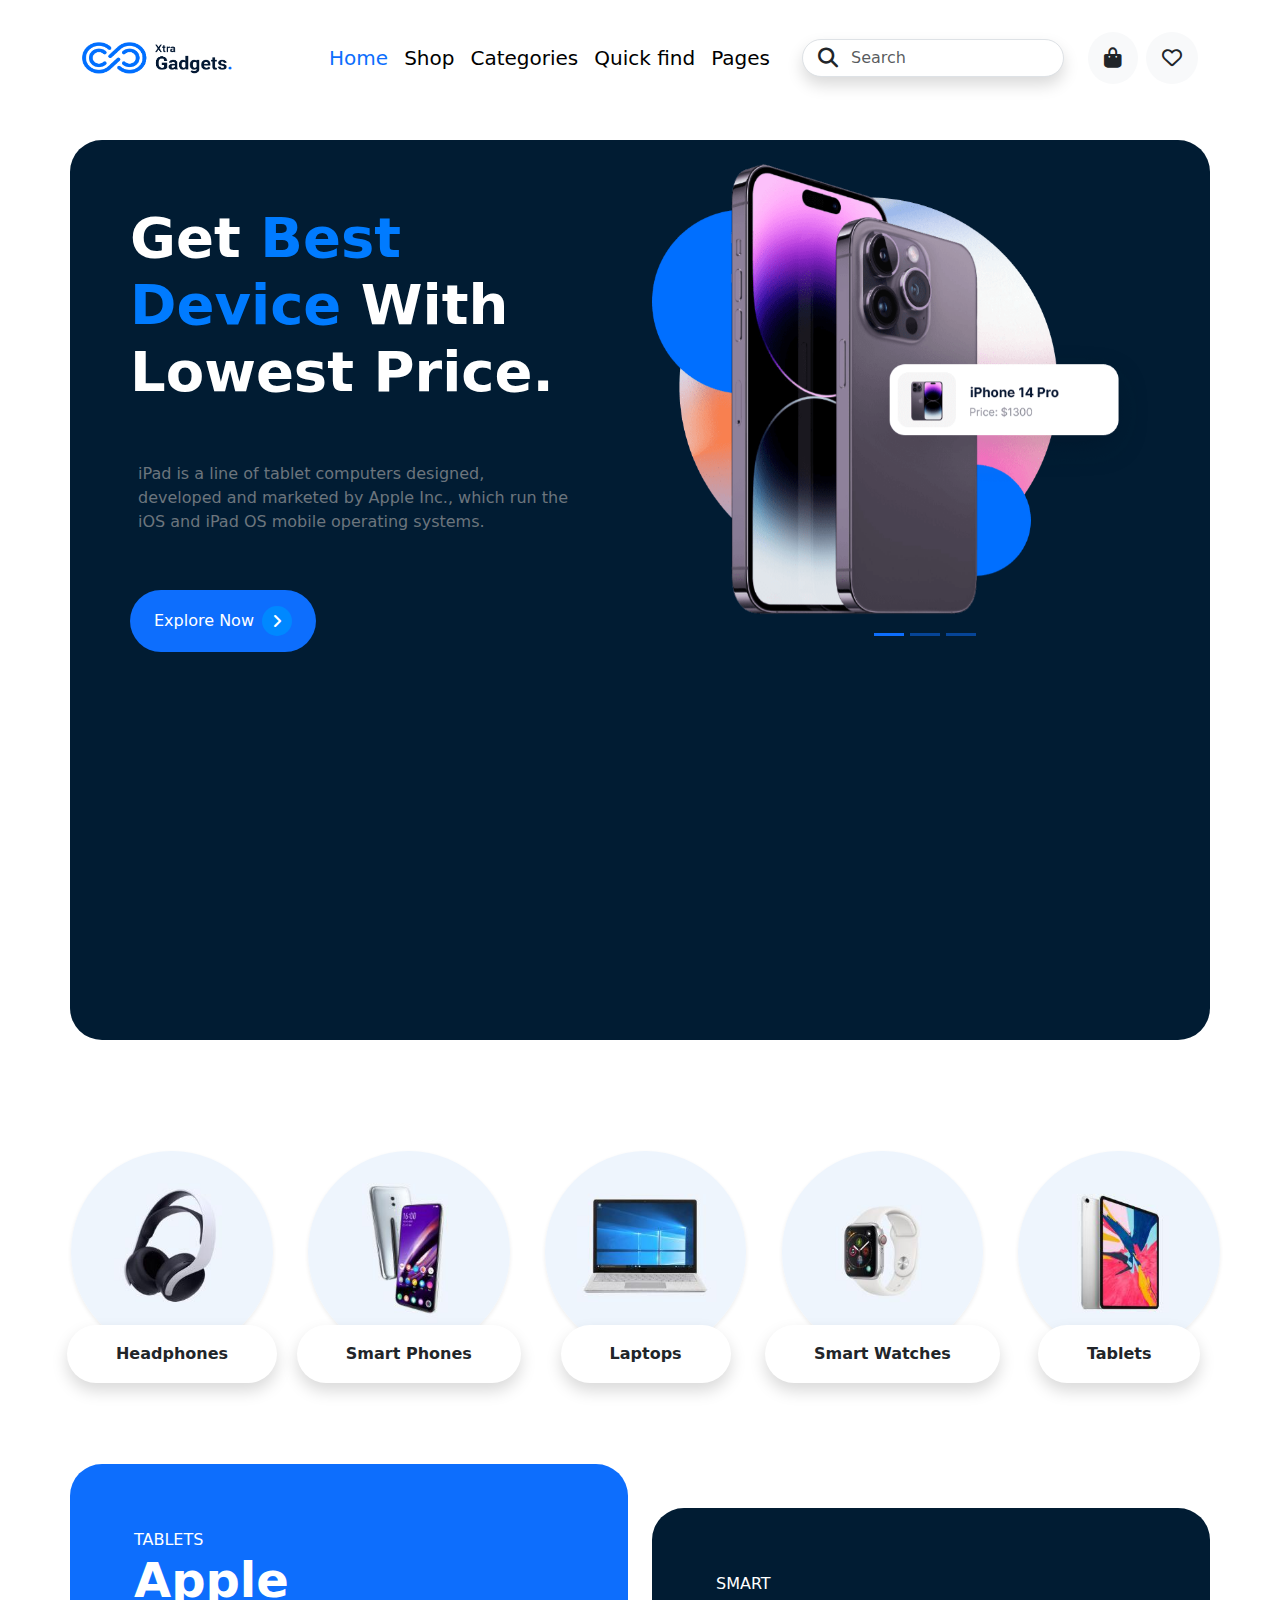
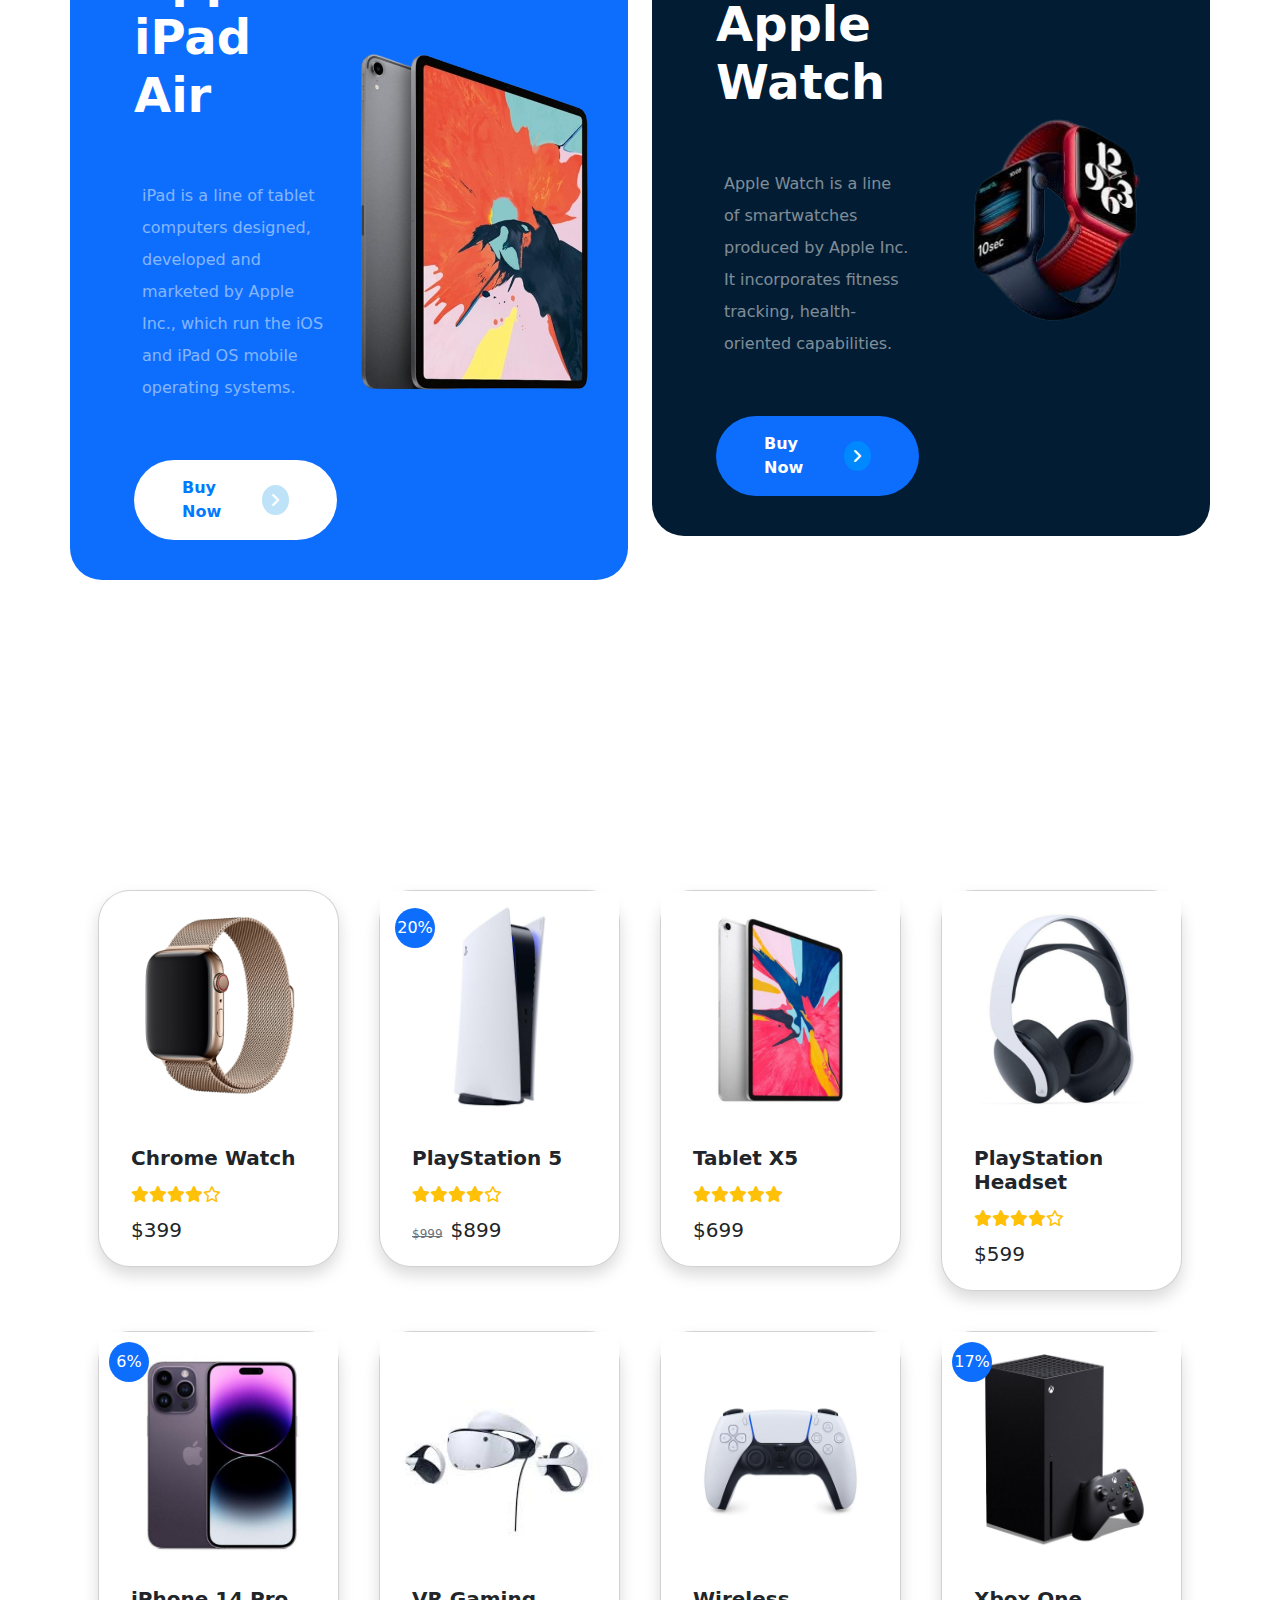
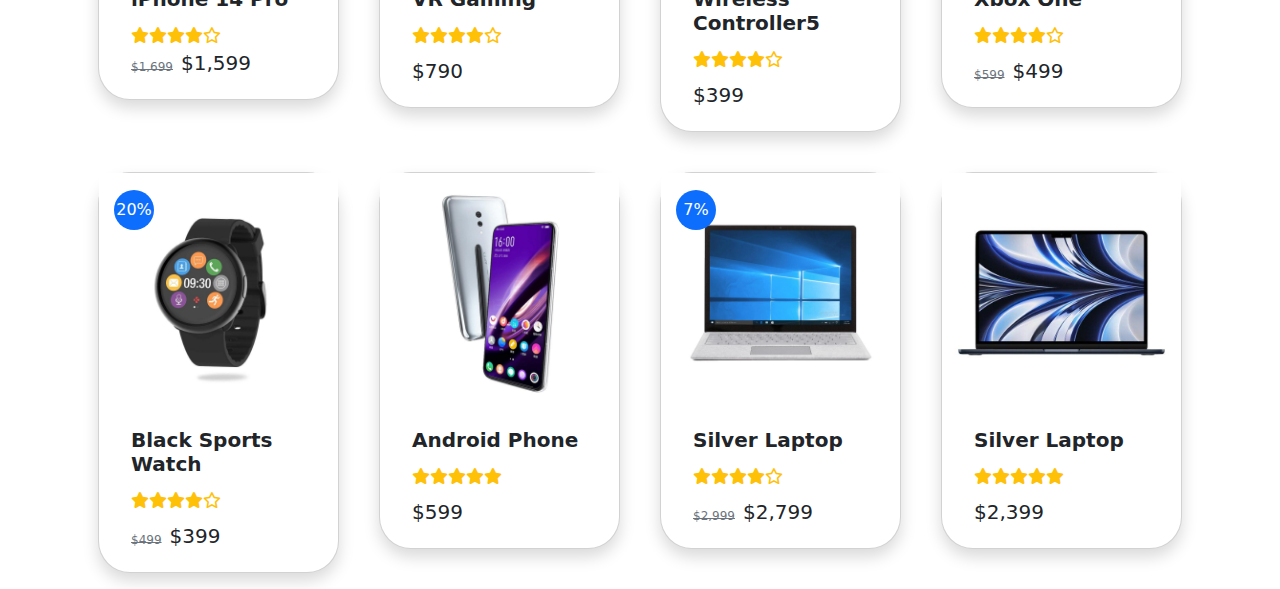
==== index.html @ 004f37dc "Shop" ====
<!doctype html>
<html lang="en">

<head>
  <meta charset="utf-8">
  <meta name="viewport" content="width=device-width, initial-scale=1">
  <title>Bootstrap demo</title>
  <link href="https://cdn.jsdelivr.net/npm/bootstrap@5.3.3/dist/css/bootstrap.min.css" rel="stylesheet"
    integrity="sha384-QWTKZyjpPEjISv5WaRU9OFeRpok6YctnYmDr5pNlyT2bRjXh0JMhjY6hW+ALEwIH" crossorigin="anonymous">
  <link rel="stylesheet" href="https://cdnjs.cloudflare.com/ajax/libs/font-awesome/6.7.2/css/all.min.css"
    integrity="sha512-Evv84Mr4kqVGRNSgIGL/F/aIDqQb7xQ2vcrdIwxfjThSH8CSR7PBEakCr51Ck+w+/U6swU2Im1vVX0SVk9ABhg=="
    crossorigin="anonymous" referrerpolicy="no-referrer" />
  <link rel="stylesheet" href="./assets/CSS/main.css">
</head>

<body>
  <!--Start NAVBAR-->

  <head>
    <nav class="navbar navbar-expand-lg  bg-white  mt-4 fs-5">
      <div class="container">
        <a class="navbar-brand" href="#">
          <img src="./assets/images/logo.png" alt="Bootstrap" width="150" height="32">
        </a>
        <button class="navbar-toggler" type="button" data-bs-toggle="collapse" data-bs-target="#navbarSupportedContent"
          aria-controls="navbarSupportedContent" aria-expanded="false" aria-label="Toggle navigation">
          <span class="navbar-toggler-icon"></span>
        </button>
        <div class="collapse navbar-collapse" id="navbarSupportedContent">
          <ul class="navbar-nav ms-auto mb-2 mb-lg-0 d-flex align-items-center">
            <li class="nav-item">
              <a class="nav-link text-primary active" aria-current="page" href="#">Home</a>
            </li>
            <li class="nav-item">
              <a class="nav-link text-body-emphasis" href="#">Shop</a>
            </li>
            <li class="nav-item">
              <a class="nav-link text-body-emphasis" href="#">Categories</a>
            </li>
            <li class="nav-item">
              <a class="nav-link text-body-emphasis" href="#">Quick find</a>
            </li>
            <li class="nav-item">
              <a class="nav-link text-body-emphasis" href="#">Pages</a>
            </li>

            <form class="ms-4 me-4" role="search">
              <div class="position-relative ">
                <i class="fa-solid fa-magnifying-glass ms-3 position-absolute top-50  translate-middle-y "></i>
                <input class="form-control rounded-pill ps-5 shadow" type="search" placeholder="Search"
                  aria-label="Search">
              </div>
            </form>

            <li class=" bg-body-tertiary rounded-circle me-2 d-flex align-items-center">
              <i class="fa-solid fa-bag-shopping p-3"></i>
            </li>

            <li class=" bg-body-tertiary rounded-circle d-flex align-items-center">
              <i class="fa-regular fa-heart p-3"></i>
            </li>
          </ul>
        </div>
      </div>
    </nav>
  </head>
  <!--End NAVBAR-->
  <!--SECTION-1-->
  <section>
    <div class="sec1 container rounded-5 mt-5 ">
      <div class="row justify-content-center">
        <div class="col-lg-5 col-md-12 col-sm-12  mt-3 ms-5 text-white">
          <h1 class="fw-bold mt-3 mb-3 display-4 mb-5 mt-5">Get <span>Best Device</span> With Lowest Price.</h1>
          <p class="text-secondary mb-5 text-wrap p-2 rounded ">iPad is a line of tablet computers designed, developed
            and marketed by Apple Inc., which run the iOS and iPad OS mobile operating systems. </p>
          <div>
            <div class="btn-Explore col-lg-6 col-md-12 d-flex align-items-center mb-5">
              <a href="#" class="text-white rounded-pill bg-primary px-4 py-3 d-flex align-items-center">Explore
                Now<span class="rounded-circle d-flex align-items-center justify-content-center ms-2"><i
                    class="fa-solid fa-angle-right text-white "></i></span></a>
            </div>

          </div>
        </div>

        <div class="col-lg-6 col-md-12 col-sm-12 mt-4 ms-auto">
          <div id="carouselExampleIndicators" class="carousel slide" data-bs-ride="carousel">
            <div class="carousel-indicators ">
              <button type="button" data-bs-target="#carouselExampleIndicators" data-bs-slide-to="0"
                class="active bg-primary" aria-current="true" aria-label="Slide 1"></button>
              <button type="button" data-bs-target="#carouselExampleIndicators" data-bs-slide-to="1" class="bg-primary"
                aria-label="Slide 2"></button>
              <button type="button" data-bs-target="#carouselExampleIndicators" data-bs-slide-to="2" class=" bg-primary"
                aria-label="Slide 3"></button>
            </div>
            <div class="carousel-inner">
              <div class="carousel-item active">
                <img src="./assets/images/slide1-1.png" class="d-block mb-5" alt="...">
              </div>
              <div class="carousel-item">
                <img src="./assets/images/slide2-1.png" class="d-block  mb-5" alt="...">
              </div>
              <div class="carousel-item">
                <img src="./assets/images/slide3-1.png" class="d-block  mb-5" alt="...">
              </div>
            </div>

          </div>
        </div>
      </div>
    </div>
  </section>
  <!--SECTION-1-->

  <!--SECTION_2-->
  <section>
    <div class="sec2 container-fluid text-center mb-5">
      <div class="row row-cols-2 row-cols-lg-5 g-2 g-lg-3">
        <div class="col">
          <div class="p-3">
            <div class="position-relative" style="width: 18rem;">
              <img src="./assets/images/Headphones.jpg" class="shadow-sm card-img-top rounded-circle " alt="Headphones">
              <div
                class="w-100 text-center d-flex align-items-center position-absolute start-50 translate-middle-x d-flex align-items-center justify-content-center"
                style="bottom: -30px;">
                <a href="#"
                  class="btn bg-white fw-bolder rounded-pill shadow px-5 py-3 d-flex align-items-center justify-content-center">Headphones</a>
              </div>
            </div>
          </div>
        </div>
        <div class="col">
          <div class="p-3">
            <div class="position-relative" style="width: 18rem;">
              <img src="./assets/images/smartPhone.jpg" class="shadow-sm card-img-top rounded-circle "
                alt="Smart Phones">
              <div
                class="w-100 text-center d-flex align-items-center position-absolute start-50 translate-middle-x d-flex align-items-center justify-content-center"
                style="bottom: -30px;">
                <a href="#"
                  class="btn bg-white fw-bolder rounded-pill shadow px-5 py-3 d-flex align-items-center justify-content-center">Smart
                  Phones</a>
              </div>
            </div>
          </div>
        </div>
        <div class="col">
          <div class="p-3">
            <div class="position-relative" style="width: 18rem;">
              <img src="./assets/images/Laptops.jpg" class="shadow-sm card-img-top rounded-circle " alt="Laptops">
              <div
                class="w-100 text-center d-flex align-items-center position-absolute start-50 translate-middle-x align-items-center justify-content-center"
                style="bottom: -30px;">
                <a href="#"
                  class="btn bg-white fw-bolder rounded-pill shadow px-5 py-3 d-flex align-items-center justify-content-center">Laptops</a>
              </div>
            </div>
          </div>
        </div>
        <div class="col">
          <div class="p-3">
            <div class="position-relative" style="width: 18rem;">
              <img src="./assets/images/SmartWatches.jpg" class="shadow-sm card-img-top rounded-circle"
                alt="Smart Watches">
              <div
                class="w-100 text-center d-flex align-items-center position-absolute start-50 translate-middle-x align-items-center justify-content-center"
                style="bottom: -30px;">
                <a href="#"
                  class="btn bg-white fw-bolder rounded-pill shadow px-5 py-3 d-flex align-items-center justify-content-center">Smart
                  Watches</a>
              </div>
            </div>
          </div>
        </div>
        <div class="col">
          <div class="p-3">
            <div class="position-relative " style="width: 18rem;">
              <img src="./assets/images/Tablets.jpg" class="shadow-sm card-img-top rounded-circle" alt="Tablets">
              <div
                class="w-100 text-center d-flex align-items-center position-absolute start-50 translate-middle-x align-items-center justify-content-center"
                style="bottom: -30px;">
                <a href="#"
                  class="btn bg-white fw-bolder rounded-pill shadow px-5 py-3 d-flex align-items-center justify-content-center">Tablets</a>
              </div>
            </div>
          </div>
        </div>

      </div>
    </div>
  </section>
  <!--SECTION_2-->

  <!--SECTION_3-->
  <section>
    <div class="sec3 container px-4 mb-5">
      <div class="row align-items-center d-flex flex-column flex-md-row gx-5">

        <div class="col bg-primary rounded-5 me-4">
          <div class="p-3">
            <div class="row align-items-center">
              <div class="col">
                <div class="mt-5 ms-4 text-white">
                  <span>TABLETS</span>
                  <h2 class="fw-bold mb-5 display-5 ">Apple <br>iPad Air</h2>
                  <p class=" mb-5 text-wrap p-2 rounded text-white-50 lh-lg">iPad is a line of tablet computers
                    designed,
                    developed and marketed by Apple Inc., which run the iOS and iPad OS mobile operating systems. </p>
                  <div>
                    <div class="btn-Explore  d-flex align-items-center mb-4">
                      <a href="#"
                        class="fw-bold text-white rounded-pill bg-primary px-5 py-3 d-flex align-items-center">Buy Now
                        <span class="rounded-circle d-flex align-items-center justify-content-center ms-2"><i
                            class="fa-solid fa-angle-right text-white"></i></span></a>
                    </div>

                  </div>
                </div>
              </div>

              <div class="col-md-6 d-flex justify-content-center ">
                <img src="./assets/images/ipad.png" class="img-fluid w-100"
                  style="max-width: 300px; max-height: 700px; object-fit: contain;">
              </div>


            </div>
          </div>
        </div>
        <div class="col rounded-5" style="background-color: #011c33;">
          <div class="p-3">
            <div class="row">
              <div class="col">
                <div class=" mt-5 ms-4 text-white">
                  <span>SMART</span>
                  <h2 class="fw-bold mb-5 display-5 ">Apple <br> Watch</h2>
                  <p class=" mb-5 text-wrap p-2 rounded text-white-50 lh-lg">Apple Watch is a line of smartwatches
                    produced by Apple Inc. It incorporates fitness tracking, health-oriented capabilities. </p>
                  <div>
                    <div class="btn-Smart d-flex align-items-center mb-4">
                      <a href="#"
                        class="fw-bold text-white rounded-pill bg-primary px-5 py-3 d-flex align-items-center">Buy Now
                        <span class="rounded-circle d-flex align-items-center justify-content-center ms-2"><i
                            class="fa-solid fa-angle-right text-white"></i></span></a>
                    </div>

                  </div>
                </div>
              </div>
              <div class="col-md-6 d-flex justify-content-center ">
                <img src="./assets/images/AppleWatch-removebg-preview.png" class="img-fluid w-100"
                  style="max-width: 300px; max-height: 700px; object-fit: contain;">
              </div>


            </div>
          </div>
        </div>
      </div>
    </div>
  </section>
  <!--SECTION_3-->

  <!--SECTION_4-->
  <section>
    <div class="sec4 container">
      <div class="row g-2">
        <div class="col-12 col-sm-6 col-md-4 col-lg-3">
          <div class="p-3 d-flex justify-content-center">
            <div class="card h-100 position-relative rounded-5 shadow" style="width: 18rem;">
              <img src="./assets/images/ChromeWatch.png" class="card-img-top img-fluid" alt="ChromeWatch">
              <div
                class="btnAddCart mb-4 w-100 text-center position-absolute start-50 translate-middle-x d-flex align-items-center justify-content-center"
                style="top: 85px;">
                <a href="#" class="fw-bold text-white rounded-pill bg-primary px-5 py-3 d-flex align-items-center">
                  <span class="rounded-circle d-flex align-items-center justify-content-center me-2">
                    <i class="fa-solid fa-cart-shopping text-white"></i></span>Add to Cart</a>

              </div>
              <div class="card-body ms-3">
                <h5 class="card-title fw-bold mb-3">Chrome Watch</h5>
                <div class="d-flex mb-3 text-warning">
                  <i class="fa-solid fa-star"></i>
                  <i class="fa-solid fa-star"></i>
                  <i class="fa-solid fa-star"></i>
                  <i class="fa-solid fa-star"></i>
                  <i class="fa-regular fa-star"></i>
                </div>
                <h5 class="mt-auto">$399</h5>
              </div>
            </div>
          </div>
        </div>
        <div class="col-12 col-sm-6 col-md-4 col-lg-3">
          <div class="p-3 d-flex justify-content-center">

            <div class="card h-100 position-relative rounded-5 shadow" style="width: 18rem;">
              <span class="rounded-circle d-flex align-items-center justify-content-center bg-primary text-white position-absolute" style="height: 40px; width: 40px; top: 17px; left: 15px;">20% </span>
              <img src="./assets/images/PlayStation.jpg" class="img-fluid card-img-top" alt="PlayStation 5">
              <div
                class="btnAddCart mb-4 w-100 text-center position-absolute start-50 translate-middle-x d-flex align-items-center justify-content-center"
                style="top: 85px;">
                <a href="#" class="fw-bold text-white rounded-pill bg-primary px-5 py-3 d-flex align-items-center">
                  <span class="rounded-circle d-flex align-items-center justify-content-center me-2">
                    <i class="fa-solid fa-cart-shopping text-white"></i></span>Add to Cart</a>

              </div>
              <div class="card-body ms-3">
                <h5 class="card-title fw-bold mb-3">PlayStation 5</h5>
                <div class="d-flex mb-3 text-warning">
                  <i class="fa-solid fa-star"></i>
                  <i class="fa-solid fa-star"></i>
                  <i class="fa-solid fa-star"></i>
                  <i class="fa-solid fa-star"></i>
                  <i class="fa-regular fa-star"></i>
                </div>
                <div class="d-flex">
                  <span class="text-secondary fw-light text-decoration-line-through me-2"><sub>$999</sub></span>
                <h5 class="mt-auto">$899</h5>
              </div>
                
              </div>
            </div>
          </div>
        </div>
        <div class="col-12 col-sm-6 col-md-4 col-lg-3">
          <div class="p-3 d-flex justify-content-center">
            <div class="card position-relative rounded-5 shadow" style="width: 18rem;">
              <img src="./assets/images/TabletX5.jpg" class="card-img-top img-fluid" alt="Tablet X5">
              <div
                class="btnAddCart mb-4 w-100 text-center position-absolute start-50 translate-middle-x d-flex align-items-center justify-content-center"
                style="top: 85px;">
                <a href="#" class="fw-bold text-white rounded-pill bg-primary px-5 py-3 d-flex align-items-center">
                  <span class="rounded-circle d-flex align-items-center justify-content-center me-2">
                    <i class="fa-solid fa-cart-shopping text-white"></i></span>Add to Cart</a>

              </div>
              <div class="card-body ms-3">
                <h5 class="card-title fw-bold mb-3">Tablet X5</h5>
                <div class="d-flex mb-3 text-warning">
                  <i class="fa-solid fa-star"></i>
                  <i class="fa-solid fa-star"></i>
                  <i class="fa-solid fa-star"></i>
                  <i class="fa-solid fa-star"></i>
                  <i class="fa-solid fa-star"></i>
                </div>
                <h5>$699</h5>
              </div>
            </div>
          </div>
        </div>
        <div class="col-12 col-sm-6 col-md-4 col-lg-3">
          <div class="p-3 d-flex justify-content-center">
            <div class="card position-relative rounded-5 shadow" style="width: 18rem;">
              <img src="./assets/images/PlayStation Headse.jpg" class="card-img-top img-fluid" alt="PlayStation Headset">
              <div
                class="btnAddCart mb-4 w-100 text-center position-absolute start-50 translate-middle-x d-flex align-items-center justify-content-center"
                style="top: 85px;">
                <a href="#" class="fw-bold text-white rounded-pill bg-primary px-5 py-3 d-flex align-items-center">
                  <span class="rounded-circle d-flex align-items-center justify-content-center me-2">
                    <i class="fa-solid fa-cart-shopping text-white"></i></span>Add to Cart</a>

              </div>
              <div class="card-body ms-3">
                <h5 class="card-title fw-bold mb-3">PlayStation Headset</h5>
                <div class="d-flex mb-3 text-warning">
                  <i class="fa-solid fa-star"></i>
                  <i class="fa-solid fa-star"></i>
                  <i class="fa-solid fa-star"></i>
                  <i class="fa-solid fa-star"></i>
                  <i class="fa-regular fa-star"></i>
                </div>
                <h5>$599</h5>
              </div>
            </div>
          </div>
        </div>
        <div class="col-12 col-sm-6 col-md-4 col-lg-3">
          <div class="p-3 d-flex justify-content-center">
            <div class="card position-relative rounded-5 shadow" style="width: 18rem;">
              <span class="rounded-circle d-flex align-items-center justify-content-center bg-primary text-white position-absolute" style="height: 40px; width: 40px; top: 10px; left: 10px;">6%</span>
              <img src="./assets/images/iPhone14Pro.jpg" class="card-img-top img-fluid" alt="iPhone 14 Pro">
              <div
                class="btnAddCart mb-4 w-100 text-center position-absolute start-50 translate-middle-x d-flex align-items-center justify-content-center"
                style="top: 85px;">
                <a href="#" class="fw-bold text-white rounded-pill bg-primary px-5 py-3 d-flex align-items-center">
                  <span class="rounded-circle d-flex align-items-center justify-content-center me-2">
                    <i class="fa-solid fa-cart-shopping text-white"></i></span>Add to Cart</a>

              </div>
              <div class="card-body ms-3">
                <h5 class="card-title fw-bold mb-3">iPhone 14 Pro</h5>
                <div class="d-flex mb-2 text-warning">
                  <i class="fa-solid fa-star"></i>
                  <i class="fa-solid fa-star"></i>
                  <i class="fa-solid fa-star"></i>
                  <i class="fa-solid fa-star"></i>
                  <i class="fa-regular fa-star"></i>
                </div>
                <div class="d-flex">
                  <span class="text-secondary fw-light text-decoration-line-through me-2"><sub>$1,699</sub></span>
                <h5>$1,599</h5>
              </div>
              </div>
            </div>
          </div>
        </div>
        <div class="col-12 col-sm-6 col-md-4 col-lg-3">
          <div class="p-3 d-flex justify-content-center">
            <div class="card position-relative rounded-5 shadow" style="width: 18rem;">
              <img src="./assets/images/VRGaming.jpg" class="card-img-top img-fluid" alt="VR Gaming">
              <div
                class="btnAddCart mb-4 w-100 text-center position-absolute start-50 translate-middle-x d-flex align-items-center justify-content-center"
                style="top: 85px;">
                <a href="#" class="fw-bold text-white rounded-pill bg-primary px-5 py-3 d-flex align-items-center">
                  <span class="rounded-circle d-flex align-items-center justify-content-center me-2">
                    <i class="fa-solid fa-cart-shopping text-white"></i></span>Add to Cart</a>

              </div>
              <div class="card-body ms-3">
                <h5 class="card-title fw-bold mb-3">VR Gaming</h5>
                <div class="d-flex mb-3 text-warning">
                  <i class="fa-solid fa-star"></i>
                  <i class="fa-solid fa-star"></i>
                  <i class="fa-solid fa-star"></i>
                  <i class="fa-solid fa-star"></i>
                  <i class="fa-regular fa-star"></i>
                </div>
                <h5>$790</h5>
              </div>
            </div>
          </div>
        </div>
        <div class="col-12 col-sm-6 col-md-4 col-lg-3">
          <div class="p-3 d-flex justify-content-center">
            <div class="card position-relative rounded-5 shadow" style="width: 18rem;">
              <img src="./assets/images/WirelessController.jpg" class="card-img-top img-fluid" alt="ChromeWatch">
              <div
                class="btnAddCart mb-4 w-100 text-center position-absolute start-50 translate-middle-x d-flex align-items-center justify-content-center"
                style="top: 85px;">
                <a href="#" class="fw-bold text-white rounded-pill bg-primary px-5 py-3 d-flex align-items-center">
                  <span class="rounded-circle d-flex align-items-center justify-content-center me-2">
                    <i class="fa-solid fa-cart-shopping text-white"></i></span>Add to Cart</a>

              </div>
              <div class="card-body ms-3">
                <h5 class="card-title fw-bold mb-3">Wireless Controller5</h5>
                <div class="d-flex mb-3 text-warning">
                  <i class="fa-solid fa-star"></i>
                  <i class="fa-solid fa-star"></i>
                  <i class="fa-solid fa-star"></i>
                  <i class="fa-solid fa-star"></i>
                  <i class="fa-regular fa-star"></i>
                </div>
                <h5>$399</h5>
              </div>
            </div>
          </div>
        </div>
        <div class="col-12 col-sm-6 col-md-4 col-lg-3">
          <div class="p-3 d-flex justify-content-center">
            <div class="card position-relative rounded-5 shadow" style="width: 18rem;">
              <span class="rounded-circle d-flex align-items-center justify-content-center bg-primary text-white position-absolute" style="height: 40px; width: 40px; top: 10px; left: 10px;">17%</span>
              <img src="./assets/images/XboxOne.jpg" class="card-img-top img-fluid" alt="Xbox One">
              <div
                class="btnAddCart mb-4 w-100 text-center position-absolute start-50 translate-middle-x d-flex align-items-center justify-content-center"
                style="top: 85px;">
                <a href="#" class="fw-bold text-white rounded-pill bg-primary px-5 py-3 d-flex align-items-center">
                  <span class="rounded-circle d-flex align-items-center justify-content-center me-2">
                    <i class="fa-solid fa-cart-shopping text-white"></i></span>Add to Cart</a>

              </div>
              <div class="card-body ms-3">
                <h5 class="card-title fw-bold mb-3">Xbox One</h5>
                <div class="d-flex mb-3 text-warning">
                  <i class="fa-solid fa-star"></i>
                  <i class="fa-solid fa-star"></i>
                  <i class="fa-solid fa-star"></i>
                  <i class="fa-solid fa-star"></i>
                  <i class="fa-regular fa-star"></i>
                </div>
                <div class="d-flex">
                  <span class="text-secondary fw-light text-decoration-line-through me-2"><sub>$599</sub></span>
                <h5>$499</h5>
              </div>
              </div>
            </div>
          </div>
        </div>
        <div class="col-12 col-sm-6 col-md-4 col-lg-3">
          <div class="p-3 d-flex justify-content-center">
            <div class="card position-relative rounded-5 shadow" style="width: 18rem;">
              <span class="rounded-circle d-flex align-items-center justify-content-center bg-primary text-white position-absolute" style="height: 40px; width: 40px; top: 17px; left: 15px;">20%</span>
              <img src="./assets/images/BlackSportsWatch.jpg" class="card-img-top img-fluid" alt="Black Sports Watch">
              <div
                class="btnAddCart mb-4 w-100 text-center position-absolute start-50 translate-middle-x d-flex align-items-center justify-content-center"
                style="top: 85px;">
                <a href="#" class="fw-bold text-white rounded-pill bg-primary px-5 py-3 d-flex align-items-center">
                  <span class="rounded-circle d-flex align-items-center justify-content-center me-2">
                    <i class="fa-solid fa-cart-shopping text-white"></i></span>Add to Cart</a>

              </div>
              <div class="card-body ms-3">
                <h5 class="card-title fw-bold mb-3">Black Sports Watch</h5>
                <div class="d-flex mb-3 text-warning">
                  <i class="fa-solid fa-star"></i>
                  <i class="fa-solid fa-star"></i>
                  <i class="fa-solid fa-star"></i>
                  <i class="fa-solid fa-star"></i>
                  <i class="fa-regular fa-star"></i>
                </div>
                <div class="d-flex">
                  <span class="text-secondary fw-light text-decoration-line-through me-2"><sub>$499</sub></span>
                <h5>$399</h5>
              </div>
              </div>
            </div>
          </div>
        </div>
        <div class="col-12 col-sm-6 col-md-4 col-lg-3">
          <div class="p-3 d-flex justify-content-center">
            <div class="card position-relative rounded-5 shadow" style="width: 18rem;">
              <img src="./assets/images/AndroidPhone.jpg" class="card-img-top img-fluid" alt="Android Phone">
              <div
                class="btnAddCart mb-4 w-100 text-center position-absolute start-50 translate-middle-x d-flex align-items-center justify-content-center"
                style="top: 85px;">
                <a href="#" class="fw-bold text-white rounded-pill bg-primary px-5 py-3 d-flex align-items-center">
                  <span class="rounded-circle d-flex align-items-center justify-content-center me-2">
                    <i class="fa-solid fa-cart-shopping text-white"></i></span>Add to Cart</a>

              </div>
              <div class="card-body ms-3">
                <h5 class="card-title fw-bold mb-3">Android Phone</h5>
                <div class="d-flex mb-3 text-warning">
                  <i class="fa-solid fa-star"></i>
                  <i class="fa-solid fa-star"></i>
                  <i class="fa-solid fa-star"></i>
                  <i class="fa-solid fa-star"></i>
                  <i class="fa-solid fa-star"></i>
                </div>
                <h5>$599</h5>
              </div>
            </div>
          </div>
        </div>
        <div class="col-12 col-sm-6 col-md-4 col-lg-3">
          <div class="p-3 d-flex justify-content-center">
            <div class="card position-relative rounded-5 shadow" style="width: 18rem;">
              <span class="rounded-circle d-flex align-items-center justify-content-center bg-primary text-white position-absolute" style="height: 40px; width: 40px; top: 17px; left: 15px;">7%</span>
              <img src="./assets/images/SilverLaptop.jpg" class="card-img-top img-fluid" alt="Silver Laptop">
              <div
                class="btnAddCart mb-4 w-100 text-center position-absolute start-50 translate-middle-x d-flex align-items-center justify-content-center"
                style="top: 85px;">
                <a href="#" class="fw-bold text-white rounded-pill bg-primary px-5 py-3 d-flex align-items-center">
                  <span class="rounded-circle d-flex align-items-center justify-content-center me-2">
                    <i class="fa-solid fa-cart-shopping text-white"></i></span>Add to Cart</a>

              </div>
              <div class="card-body ms-3">
                <h5 class="card-title fw-bold mb-3">Silver Laptop</h5>
                <div class="d-flex mb-3 text-warning">
                  <i class="fa-solid fa-star"></i>
                  <i class="fa-solid fa-star"></i>
                  <i class="fa-solid fa-star"></i>
                  <i class="fa-solid fa-star"></i>
                  <i class="fa-regular fa-star"></i>
                </div>
                <div class="d-flex">
                  <span class="text-secondary fw-light text-decoration-line-through me-2"><sub>$2,999</sub></span>
                <h5>$2,799</h5>
              </div>
              </div>
            </div>
          </div>
        </div>
        <div class="col-12 col-sm-6 col-md-4 col-lg-3">
          <div class="p-3 d-flex justify-content-center">
            <div class="card position-relative rounded-5 shadow" style="width: 18rem;">
              <img src="./assets/images/Silver Laptop.jpg" class="card-img-top img-fluid" alt="Silver Laptop">
              <div
                class="btnAddCart mb-4 w-100 text-center position-absolute start-50 translate-middle-x d-flex align-items-center justify-content-center"
                style="top: 85px;">
                <a href="#" class="fw-bold text-white rounded-pill bg-primary px-5 py-3 d-flex align-items-center">
                  <span class="rounded-circle d-flex align-items-center justify-content-center me-2">
                    <i class="fa-solid fa-cart-shopping text-white"></i></span>Add to Cart</a>

              </div>
              <div class="card-body ms-3">
                <h5 class="card-title fw-bold mb-3">Silver Laptop</h5>
                <div class="d-flex mb-3 text-warning">
                  <i class="fa-solid fa-star"></i>
                  <i class="fa-solid fa-star"></i>
                  <i class="fa-solid fa-star"></i>
                  <i class="fa-solid fa-star"></i>
                  <i class="fa-solid fa-star"></i>
                </div>
                <h5>$2,399</h5>
              </div>
            </div>
          </div>
        </div>
      </div>
    </div>
  </section>
  <!--SECTION_4-->
  <script src="https://cdn.jsdelivr.net/npm/bootstrap@5.3.3/dist/js/bootstrap.bundle.min.js"
    integrity="sha384-YvpcrYf0tY3lHB60NNkmXc5s9fDVZLESaAA55NDzOxhy9GkcIdslK1eN7N6jIeHz"
    crossorigin="anonymous"></script>
  <script src="./assets/JS/main.js"></script>
</body>

</html>
---- assets/CSS/main.css ----
:root {
    --primary-color: #007bff;
}
body {
    overflow-x: hidden;
}
/*NAVBAR*/
.navbar-nav .nav-item .nav-link:hover {
    text-decoration: underline;

    color: var(--primary-color) !important;
  
}
a{
    text-decoration: none !important;
}
/*NAVBAR*/
/*SECTION_1 */
.sec1 {
    min-height:100vh;
    background-color: #011c33;
}
.sec1 span{
  
    color: var(--primary-color) !important;
}
.sec1 .carousel-inner img {
    width:500px;
}
.sec1 .btn-Explore a{
    text-decoration: none;
   
}

.sec1 .btn-Explore a span{
    background-color:#0088FF;
     width: 30px; 
     height: 30px;
 }
 .sec1 .btn-Explore a:hover{
    background-color:white !important;
    color: #011c33 !important;
 }
 .sec1 .btn-Explore a:hover span {
    background-color: #E9ECEF !important; 
 }
 .sec1 .btn-Explore a:hover i {
   color: #011c33 !important; 
 }
/*SECTION_1 */

/*SECTION_2*/
.sec2{
    margin-top:95px;
     padding-right: 100px;
}

.sec2 img{
    width:70%;
    height:70%;
    object-fit: contain;
    
}
.sec2 a:hover{
    background-color:#011c33 !important;
    color: white !important;
}
/*SECTION_2*/

/*SECTION_3*/
.sec3{
    margin-top:95px;
    height: 100vh;
}
.sec3 .btn-Explore a{
    text-decoration: none !important;
    background-color:white !important;
    color: var(--primary-color) !important;
}

.sec3 .btn-Explore a span{
    background-color:#bee3f8;
     width: 30px; 
     height: 30px;
 }
 .sec3 .btn-Explore a:hover{
    background-color:#011c33 !important;
    color: white !important;
 }
 .sec3 .btn-Explore a:hover span {
    background-color: #012647!important; 
 }
 .sec3 .btn-Explore a:hover i {
   color: white !important; 
 }
 
 btn-Smart 
 .sec3 .btn-Smart a{
    text-decoration: none;
   
}
 .sec3 .btn-Smart a{
    text-decoration: none;
   
}

.sec3 .btn-Smart a span{
    background-color:#0088FF;
     width: 30px; 
     height: 30px;
 }
 .sec3 .btn-Smart a:hover{
    background-color:white !important;
    color: #011c33 !important;
 }
 .sec3 .btn-Smart a:hover span {
    background-color: #E9ECEF !important; 
 }
 .sec3 .btn-Smart a:hover i {
   color: #011c33 !important; 
 }
/*SECTION_3*/

/*SECTION_4*/
.sec4{
    margin-top:110px;
   height:100vh;
}
.btnAddCart {
    display: none !important; 
}

 .sec4 .card:hover .btnAddCart  {
    display: flex !important;
    
}
 .btnAddCart a:hover {
    background-color: #011c33 !important;
    color: white !important; 
    cursor: pointer !important; 
 }
  .btnAddCart a:hover span i {
   color: white !important; 

 }
 .sec4  .card:hover .card-title{
   color: var(--primary-color) !important;;
 }

/*SECTION_4*/
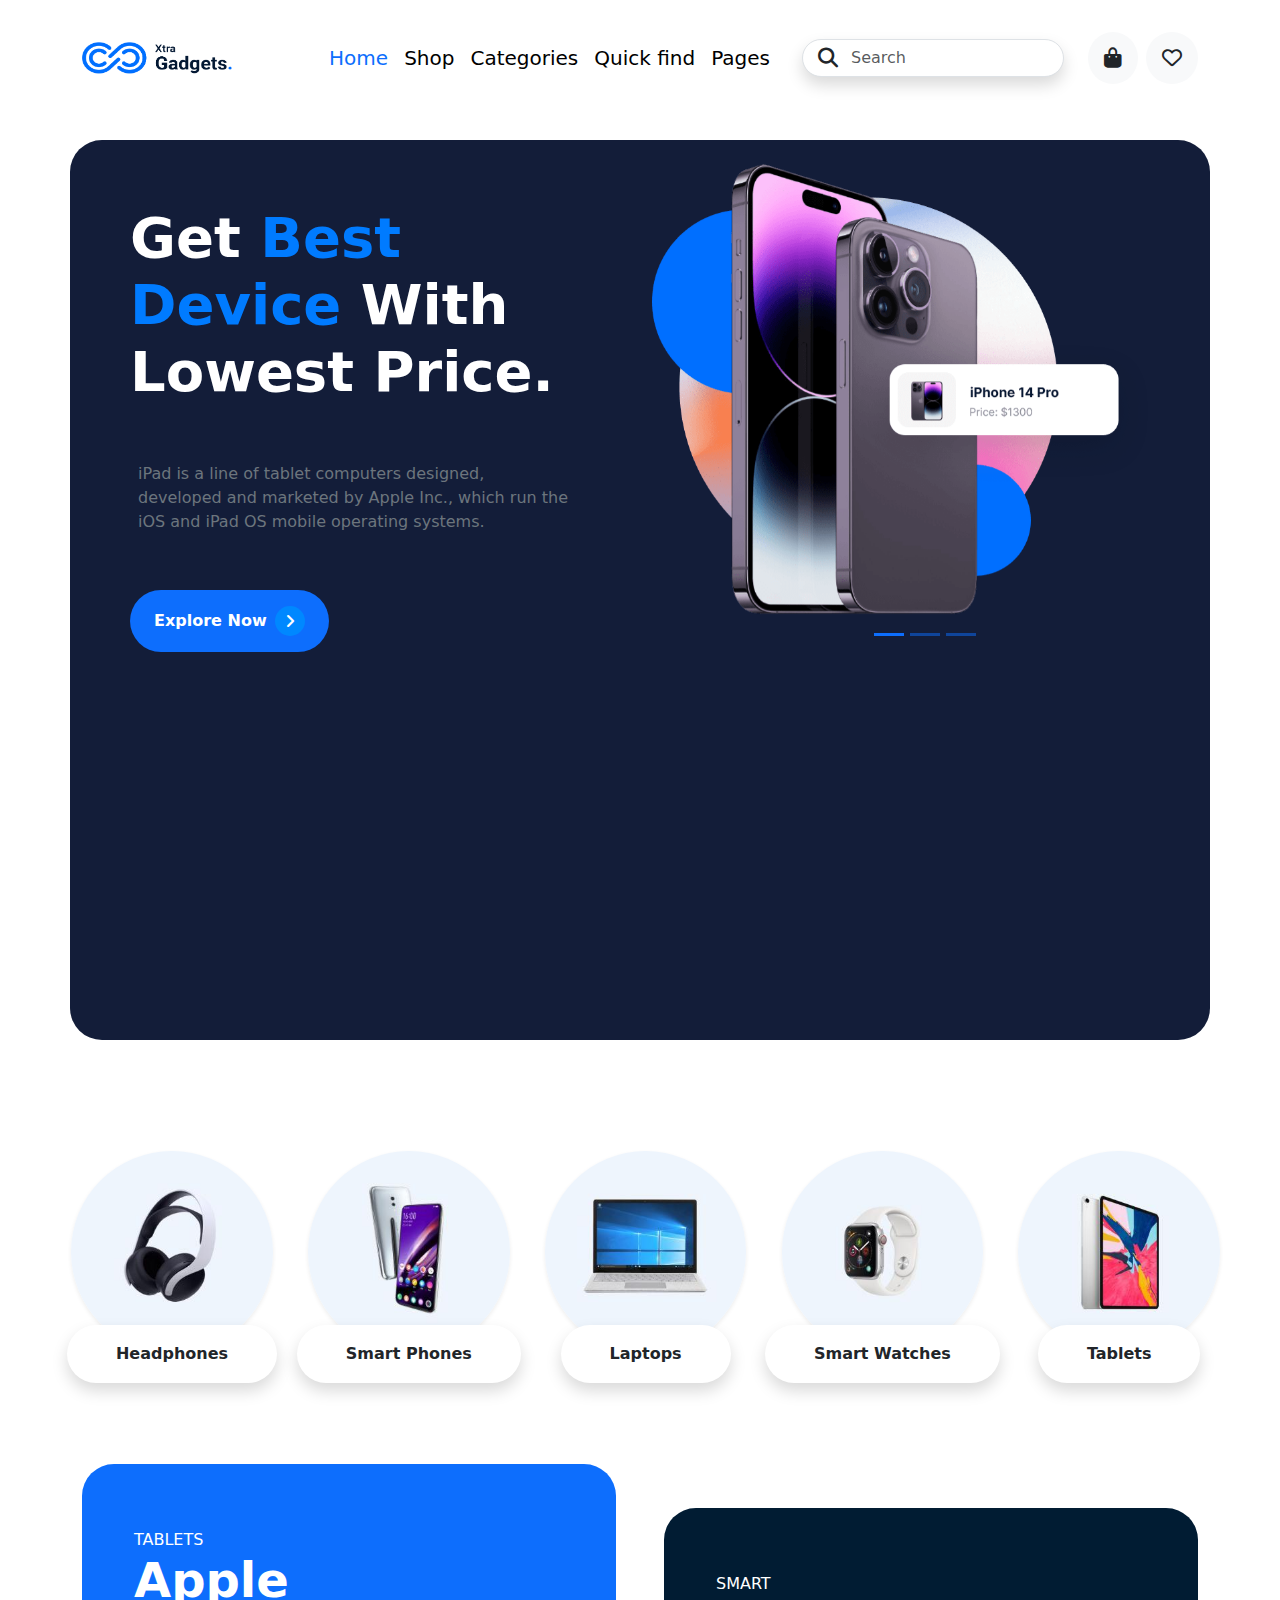
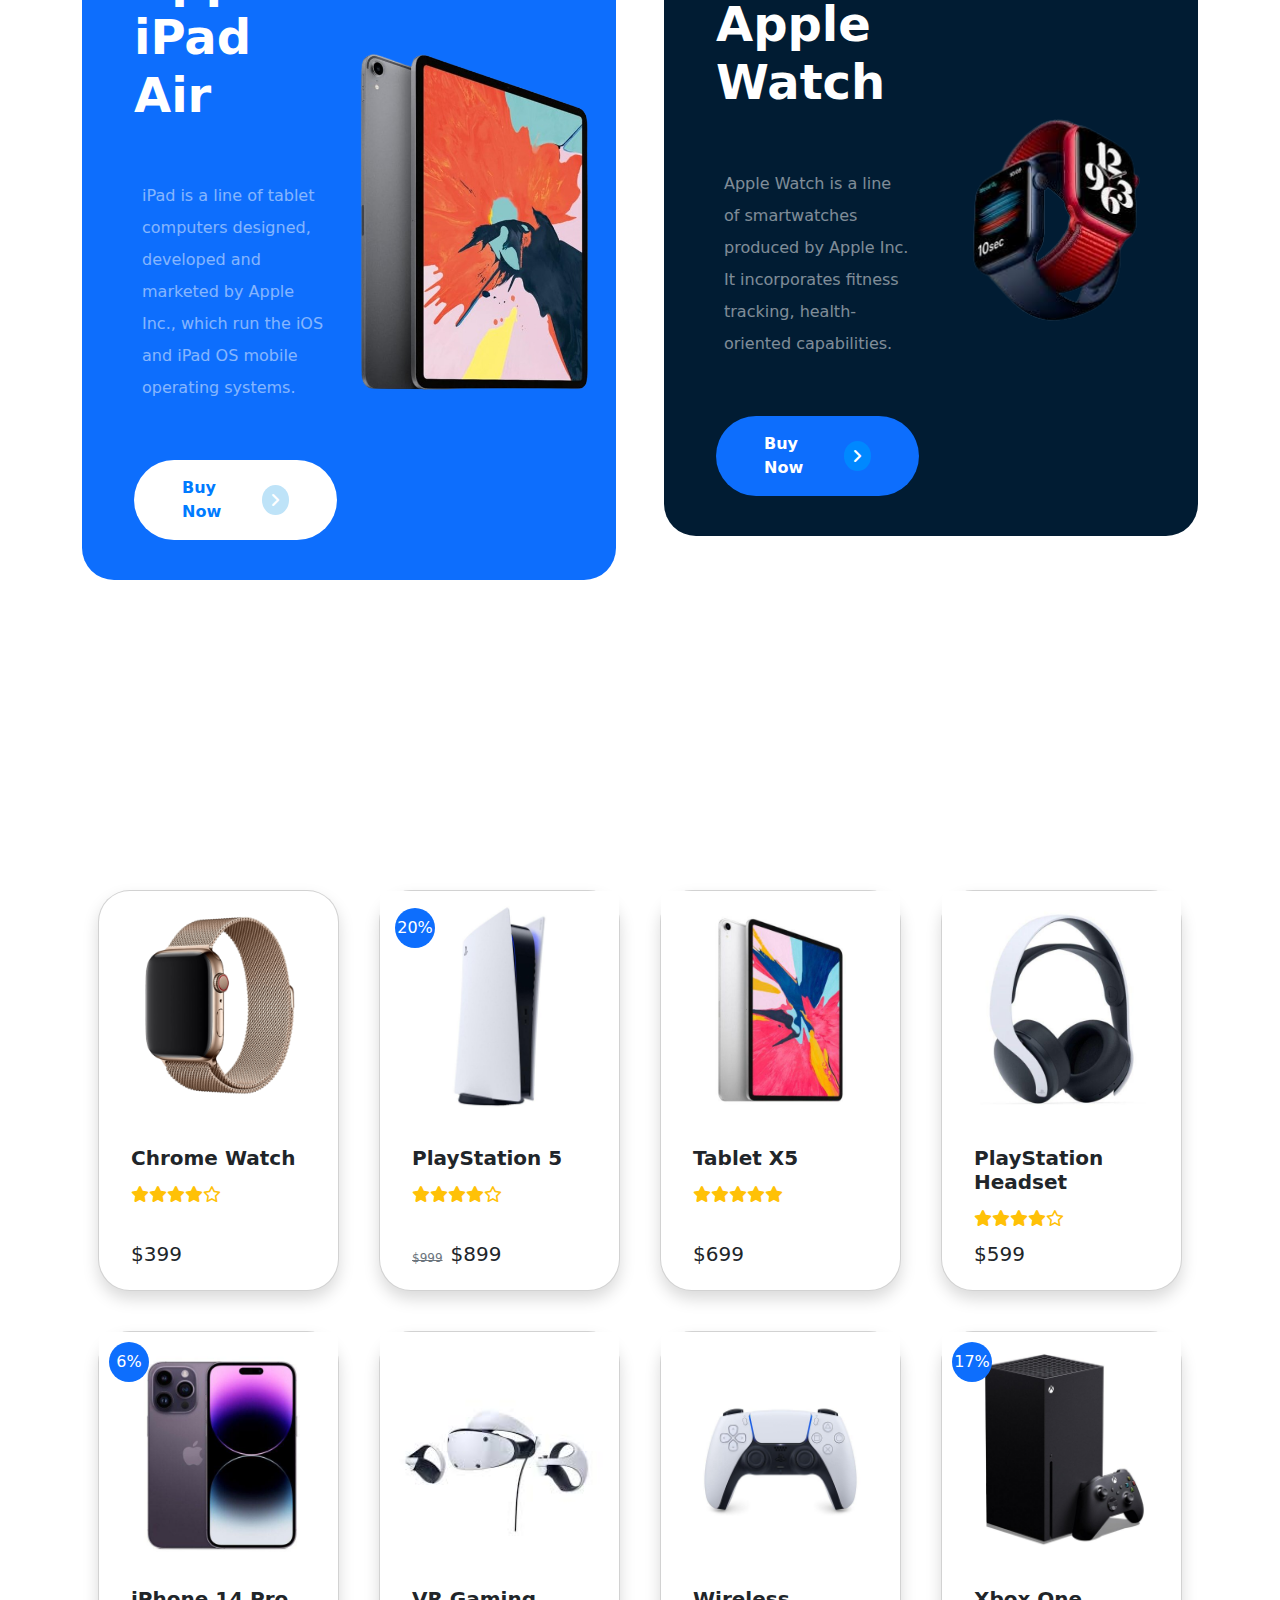
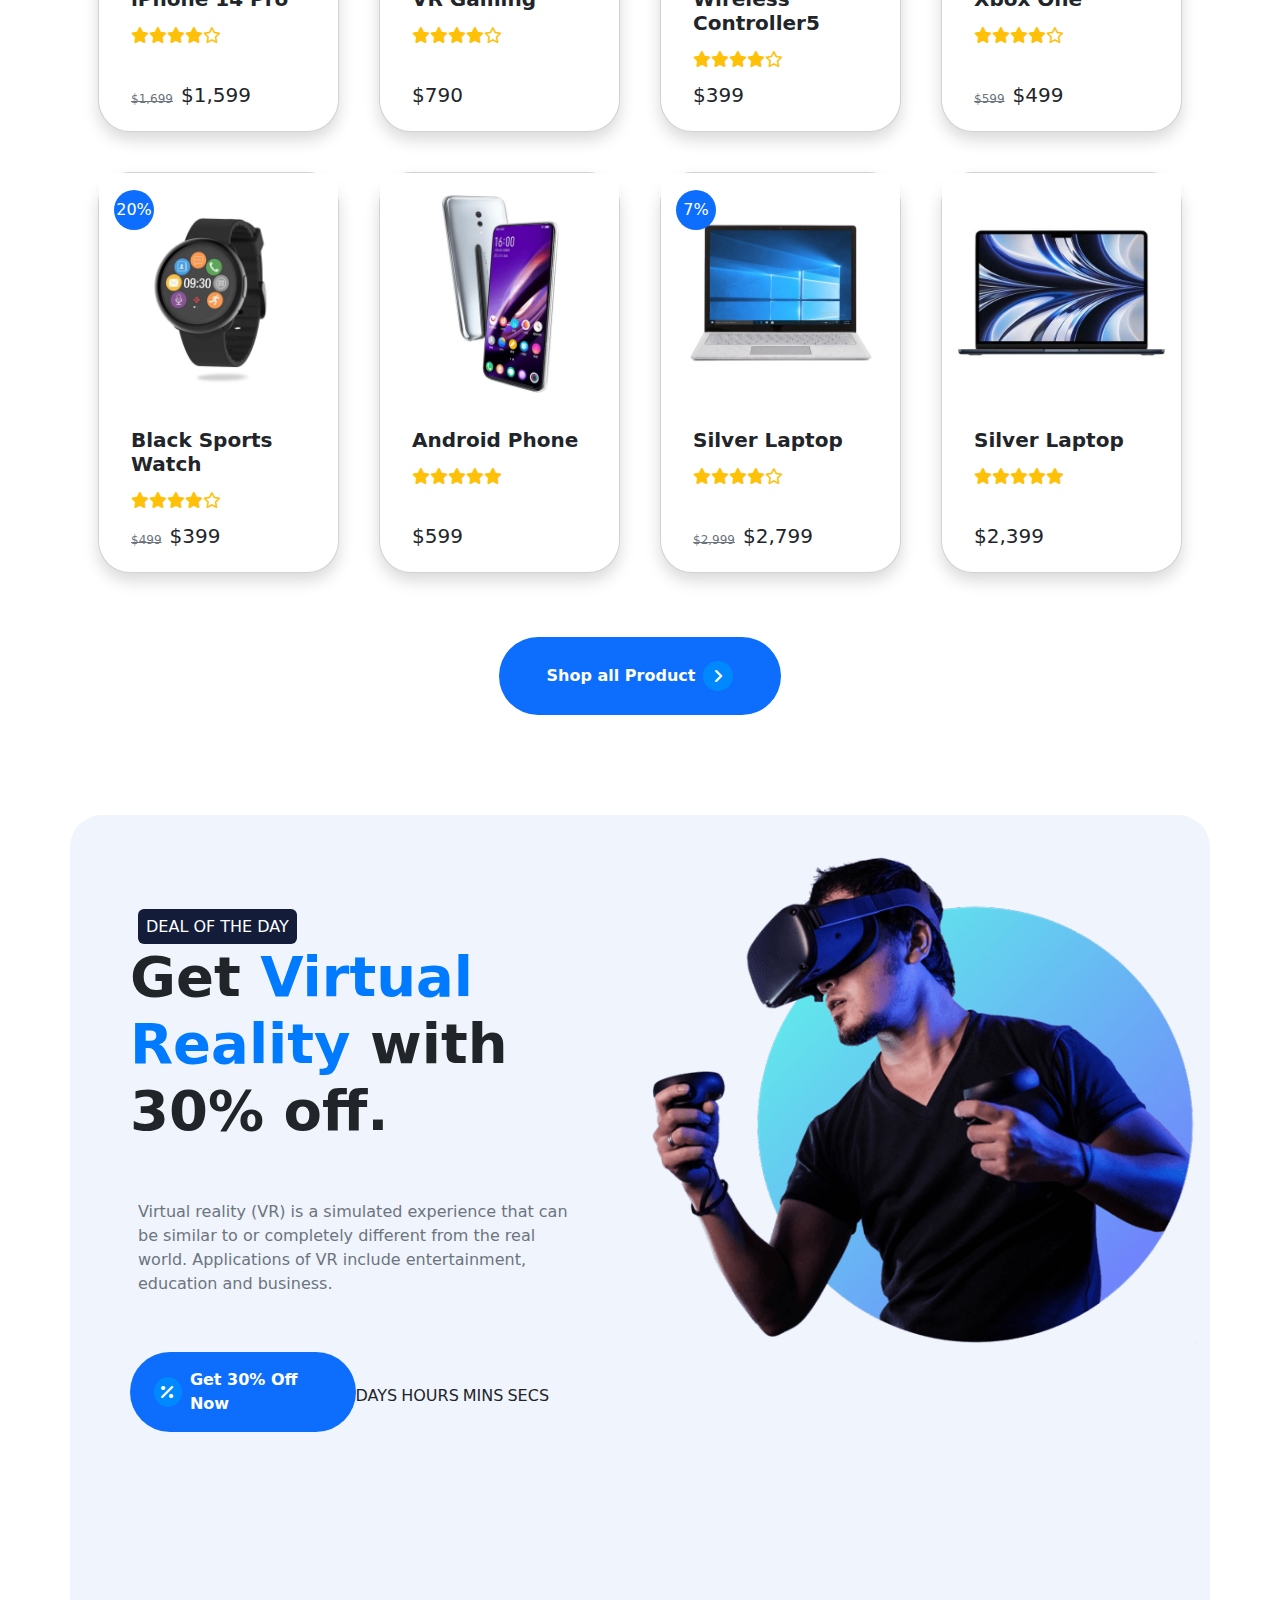
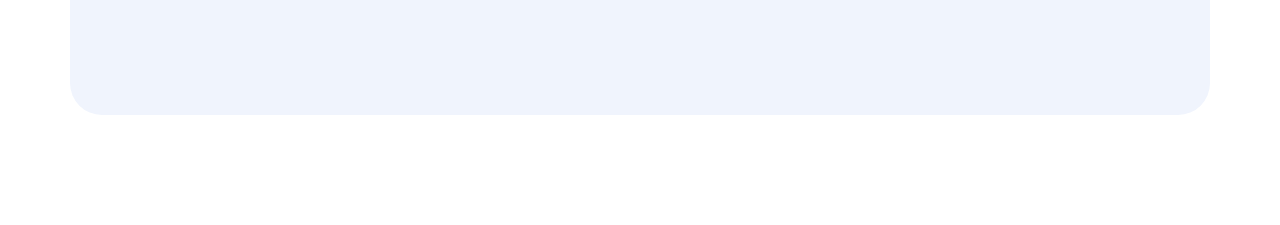
==== commit e836a683: "SHOP" ====
--- a/index.html
+++ b/index.html
@@ -75,8 +75,8 @@
             and marketed by Apple Inc., which run the iOS and iPad OS mobile operating systems. </p>
           <div>
             <div class="btn-Explore col-lg-6 col-md-12 d-flex align-items-center mb-5">
-              <a href="#" class="text-white rounded-pill bg-primary px-4 py-3 d-flex align-items-center">Explore
-                Now<span class="rounded-circle d-flex align-items-center justify-content-center ms-2"><i
+              <a href="#" class="fw-bold text-white rounded-pill bg-primary px-4 py-3 d-flex align-items-center">Explore
+                Now<span class=" rounded-circle d-flex align-items-center justify-content-center ms-2"><i
                     class="fa-solid fa-angle-right text-white "></i></span></a>
             </div>
 
@@ -194,9 +194,9 @@
   <!--SECTION_3-->
   <section>
     <div class="sec3 container px-4 mb-5">
-      <div class="row align-items-center d-flex flex-column flex-md-row gx-5">
-
-        <div class="col bg-primary rounded-5 me-4">
+      <div class="row align-items-between flex-column flex-md-row align-items-center gap-4 gap-md-5">
+
+        <div class="col bg-primary rounded-5">
           <div class="p-3">
             <div class="row align-items-center">
               <div class="col">
@@ -213,17 +213,13 @@
                         <span class="rounded-circle d-flex align-items-center justify-content-center ms-2"><i
                             class="fa-solid fa-angle-right text-white"></i></span></a>
                     </div>
-
                   </div>
                 </div>
               </div>
-
               <div class="col-md-6 d-flex justify-content-center ">
                 <img src="./assets/images/ipad.png" class="img-fluid w-100"
                   style="max-width: 300px; max-height: 700px; object-fit: contain;">
               </div>
-
-
             </div>
           </div>
         </div>
@@ -266,36 +262,38 @@
     <div class="sec4 container">
       <div class="row g-2">
         <div class="col-12 col-sm-6 col-md-4 col-lg-3">
-          <div class="p-3 d-flex justify-content-center">
+          <div class="p-3 d-flex justify-content-center h-100">
+            <div class="card position-relative rounded-5 shadow d-flex flex-column " style="width: 18rem" ;>
+              <img src="./assets/images/ChromeWatch.png" class="card-img-top img-fluid" alt="ChromeWatch">
+              <div
+                class="btnAddCart mb-4 w-100 text-center position-absolute start-50 translate-middle-x d-flex align-items-center justify-content-center"
+                style="top: 85px;">
+                <a href="#" class="fw-bold text-white rounded-pill bg-primary px-5 py-3 d-flex align-items-center">
+                  <span class="rounded-circle d-flex align-items-center justify-content-center me-2">
+                    <i class="fa-solid fa-cart-shopping text-white"></i></span>Add to Cart</a>
+
+              </div>
+              <div class="card-body ms-3 d-flex flex-column h-100">
+                <h5 class="card-title fw-bold mb-3">Chrome Watch</h5>
+                <div class="d-flex mb-3 text-warning">
+                  <i class="fa-solid fa-star"></i>
+                  <i class="fa-solid fa-star"></i>
+                  <i class="fa-solid fa-star"></i>
+                  <i class="fa-solid fa-star"></i>
+                  <i class="fa-regular fa-star"></i>
+                </div>
+                <h5 class="mt-auto">$399</h5>
+              </div>
+            </div>
+          </div>
+        </div>
+        <div class="col-12 col-sm-6 col-md-4 col-lg-3">
+          <div class="p-3 d-flex justify-content-center h-100">
+
             <div class="card h-100 position-relative rounded-5 shadow" style="width: 18rem;">
-              <img src="./assets/images/ChromeWatch.png" class="card-img-top img-fluid" alt="ChromeWatch">
-              <div
-                class="btnAddCart mb-4 w-100 text-center position-absolute start-50 translate-middle-x d-flex align-items-center justify-content-center"
-                style="top: 85px;">
-                <a href="#" class="fw-bold text-white rounded-pill bg-primary px-5 py-3 d-flex align-items-center">
-                  <span class="rounded-circle d-flex align-items-center justify-content-center me-2">
-                    <i class="fa-solid fa-cart-shopping text-white"></i></span>Add to Cart</a>
-
-              </div>
-              <div class="card-body ms-3">
-                <h5 class="card-title fw-bold mb-3">Chrome Watch</h5>
-                <div class="d-flex mb-3 text-warning">
-                  <i class="fa-solid fa-star"></i>
-                  <i class="fa-solid fa-star"></i>
-                  <i class="fa-solid fa-star"></i>
-                  <i class="fa-solid fa-star"></i>
-                  <i class="fa-regular fa-star"></i>
-                </div>
-                <h5 class="mt-auto">$399</h5>
-              </div>
-            </div>
-          </div>
-        </div>
-        <div class="col-12 col-sm-6 col-md-4 col-lg-3">
-          <div class="p-3 d-flex justify-content-center">
-
-            <div class="card h-100 position-relative rounded-5 shadow" style="width: 18rem;">
-              <span class="rounded-circle d-flex align-items-center justify-content-center bg-primary text-white position-absolute" style="height: 40px; width: 40px; top: 17px; left: 15px;">20% </span>
+              <span
+                class="rounded-circle d-flex align-items-center justify-content-center bg-primary text-white position-absolute"
+                style="height: 40px; width: 40px; top: 17px; left: 15px;">20% </span>
               <img src="./assets/images/PlayStation.jpg" class="img-fluid card-img-top" alt="PlayStation 5">
               <div
                 class="btnAddCart mb-4 w-100 text-center position-absolute start-50 translate-middle-x d-flex align-items-center justify-content-center"
@@ -305,7 +303,7 @@
                     <i class="fa-solid fa-cart-shopping text-white"></i></span>Add to Cart</a>
 
               </div>
-              <div class="card-body ms-3">
+              <div class="card-body ms-3 d-flex flex-column h-100">
                 <h5 class="card-title fw-bold mb-3">PlayStation 5</h5>
                 <div class="d-flex mb-3 text-warning">
                   <i class="fa-solid fa-star"></i>
@@ -314,18 +312,18 @@
                   <i class="fa-solid fa-star"></i>
                   <i class="fa-regular fa-star"></i>
                 </div>
-                <div class="d-flex">
+                <div class="d-flex mt-auto">
                   <span class="text-secondary fw-light text-decoration-line-through me-2"><sub>$999</sub></span>
-                <h5 class="mt-auto">$899</h5>
-              </div>
-                
-              </div>
-            </div>
-          </div>
-        </div>
-        <div class="col-12 col-sm-6 col-md-4 col-lg-3">
-          <div class="p-3 d-flex justify-content-center">
-            <div class="card position-relative rounded-5 shadow" style="width: 18rem;">
+                  <h5>$899</h5>
+                </div>
+
+              </div>
+            </div>
+          </div>
+        </div>
+        <div class="col-12 col-sm-6 col-md-4 col-lg-3">
+          <div class="p-3 d-flex justify-content-center h-100">
+            <div class="card  position-relative rounded-5 shadow d-flex flex-column" style="width: 18rem;">
               <img src="./assets/images/TabletX5.jpg" class="card-img-top img-fluid" alt="Tablet X5">
               <div
                 class="btnAddCart mb-4 w-100 text-center position-absolute start-50 translate-middle-x d-flex align-items-center justify-content-center"
@@ -335,7 +333,7 @@
                     <i class="fa-solid fa-cart-shopping text-white"></i></span>Add to Cart</a>
 
               </div>
-              <div class="card-body ms-3">
+              <div class="card-body ms-3 d-flex flex-column h-100">
                 <h5 class="card-title fw-bold mb-3">Tablet X5</h5>
                 <div class="d-flex mb-3 text-warning">
                   <i class="fa-solid fa-star"></i>
@@ -344,24 +342,25 @@
                   <i class="fa-solid fa-star"></i>
                   <i class="fa-solid fa-star"></i>
                 </div>
-                <h5>$699</h5>
-              </div>
-            </div>
-          </div>
-        </div>
-        <div class="col-12 col-sm-6 col-md-4 col-lg-3">
-          <div class="p-3 d-flex justify-content-center">
-            <div class="card position-relative rounded-5 shadow" style="width: 18rem;">
-              <img src="./assets/images/PlayStation Headse.jpg" class="card-img-top img-fluid" alt="PlayStation Headset">
-              <div
-                class="btnAddCart mb-4 w-100 text-center position-absolute start-50 translate-middle-x d-flex align-items-center justify-content-center"
-                style="top: 85px;">
-                <a href="#" class="fw-bold text-white rounded-pill bg-primary px-5 py-3 d-flex align-items-center">
-                  <span class="rounded-circle d-flex align-items-center justify-content-center me-2">
-                    <i class="fa-solid fa-cart-shopping text-white"></i></span>Add to Cart</a>
-
-              </div>
-              <div class="card-body ms-3">
+                <h5 class="mt-auto d-flex">$699</h5>
+              </div>
+            </div>
+          </div>
+        </div>
+        <div class="col-12 col-sm-6 col-md-4 col-lg-3">
+          <div class="p-3 d-flex justify-content-center h-100">
+            <div class="card  position-relative rounded-5 shadow d-flex flex-column" style="width: 18rem;">
+              <img src="./assets/images/PlayStation Headse.jpg" class="card-img-top img-fluid"
+                alt="PlayStation Headset">
+              <div
+                class="btnAddCart mb-4 w-100 text-center position-absolute start-50 translate-middle-x d-flex align-items-center justify-content-center"
+                style="top: 85px;">
+                <a href="#" class="fw-bold text-white rounded-pill bg-primary px-5 py-3 d-flex align-items-center">
+                  <span class="rounded-circle d-flex align-items-center justify-content-center me-2">
+                    <i class="fa-solid fa-cart-shopping text-white"></i></span>Add to Cart</a>
+
+              </div>
+              <div class="card-body ms-3 d-flex flex-column h-100">
                 <h5 class="card-title fw-bold mb-3">PlayStation Headset</h5>
                 <div class="d-flex mb-3 text-warning">
                   <i class="fa-solid fa-star"></i>
@@ -370,15 +369,17 @@
                   <i class="fa-solid fa-star"></i>
                   <i class="fa-regular fa-star"></i>
                 </div>
-                <h5>$599</h5>
-              </div>
-            </div>
-          </div>
-        </div>
-        <div class="col-12 col-sm-6 col-md-4 col-lg-3">
-          <div class="p-3 d-flex justify-content-center">
-            <div class="card position-relative rounded-5 shadow" style="width: 18rem;">
-              <span class="rounded-circle d-flex align-items-center justify-content-center bg-primary text-white position-absolute" style="height: 40px; width: 40px; top: 10px; left: 10px;">6%</span>
+                <h5 class="mt-auto d-flex">$599</h5>
+              </div>
+            </div>
+          </div>
+        </div>
+        <div class="col-12 col-sm-6 col-md-4 col-lg-3">
+          <div class="p-3 d-flex justify-content-center h-100">
+            <div class="card position-relative rounded-5 shadow d-flex flex-column" style="width:18rem;">
+              <span
+                class="rounded-circle d-flex align-items-center justify-content-center bg-primary text-white position-absolute"
+                style="height: 40px; width: 40px; top: 10px; left: 10px;">6%</span>
               <img src="./assets/images/iPhone14Pro.jpg" class="card-img-top img-fluid" alt="iPhone 14 Pro">
               <div
                 class="btnAddCart mb-4 w-100 text-center position-absolute start-50 translate-middle-x d-flex align-items-center justify-content-center"
@@ -388,26 +389,26 @@
                     <i class="fa-solid fa-cart-shopping text-white"></i></span>Add to Cart</a>
 
               </div>
-              <div class="card-body ms-3">
+              <div class="card-body ms-3 d-flex flex-column h-100">
                 <h5 class="card-title fw-bold mb-3">iPhone 14 Pro</h5>
-                <div class="d-flex mb-2 text-warning">
-                  <i class="fa-solid fa-star"></i>
-                  <i class="fa-solid fa-star"></i>
-                  <i class="fa-solid fa-star"></i>
-                  <i class="fa-solid fa-star"></i>
-                  <i class="fa-regular fa-star"></i>
-                </div>
-                <div class="d-flex">
+                <div class="d-flex mb-3 text-warning">
+                  <i class="fa-solid fa-star"></i>
+                  <i class="fa-solid fa-star"></i>
+                  <i class="fa-solid fa-star"></i>
+                  <i class="fa-solid fa-star"></i>
+                  <i class="fa-regular fa-star"></i>
+                </div>
+                <div class="mt-auto d-flex">
                   <span class="text-secondary fw-light text-decoration-line-through me-2"><sub>$1,699</sub></span>
-                <h5>$1,599</h5>
-              </div>
-              </div>
-            </div>
-          </div>
-        </div>
-        <div class="col-12 col-sm-6 col-md-4 col-lg-3">
-          <div class="p-3 d-flex justify-content-center">
-            <div class="card position-relative rounded-5 shadow" style="width: 18rem;">
+                  <h5>$1,599</h5>
+                </div>
+              </div>
+            </div>
+          </div>
+        </div>
+        <div class="col-12 col-sm-6 col-md-4 col-lg-3">
+          <div class="p-3 d-flex justify-content-center h-100">
+            <div class="card  position-relative rounded-5 shadow d-flex flex-column" style="width: 18rem;">
               <img src="./assets/images/VRGaming.jpg" class="card-img-top img-fluid" alt="VR Gaming">
               <div
                 class="btnAddCart mb-4 w-100 text-center position-absolute start-50 translate-middle-x d-flex align-items-center justify-content-center"
@@ -417,7 +418,7 @@
                     <i class="fa-solid fa-cart-shopping text-white"></i></span>Add to Cart</a>
 
               </div>
-              <div class="card-body ms-3">
+              <div class="card-body ms-3 d-flex flex-column h-100">
                 <h5 class="card-title fw-bold mb-3">VR Gaming</h5>
                 <div class="d-flex mb-3 text-warning">
                   <i class="fa-solid fa-star"></i>
@@ -426,14 +427,14 @@
                   <i class="fa-solid fa-star"></i>
                   <i class="fa-regular fa-star"></i>
                 </div>
-                <h5>$790</h5>
-              </div>
-            </div>
-          </div>
-        </div>
-        <div class="col-12 col-sm-6 col-md-4 col-lg-3">
-          <div class="p-3 d-flex justify-content-center">
-            <div class="card position-relative rounded-5 shadow" style="width: 18rem;">
+                <h5 class="mt-auto d-flex">$790</h5>
+              </div>
+            </div>
+          </div>
+        </div>
+        <div class="col-12 col-sm-6 col-md-4 col-lg-3">
+          <div class="p-3 d-flex justify-content-center h-100">
+            <div class="card position-relative rounded-5 shadow d-flex flex-column" style="width: 18rem;">
               <img src="./assets/images/WirelessController.jpg" class="card-img-top img-fluid" alt="ChromeWatch">
               <div
                 class="btnAddCart mb-4 w-100 text-center position-absolute start-50 translate-middle-x d-flex align-items-center justify-content-center"
@@ -443,7 +444,7 @@
                     <i class="fa-solid fa-cart-shopping text-white"></i></span>Add to Cart</a>
 
               </div>
-              <div class="card-body ms-3">
+              <div class="card-body ms-3 d-flex flex-column h-100">
                 <h5 class="card-title fw-bold mb-3">Wireless Controller5</h5>
                 <div class="d-flex mb-3 text-warning">
                   <i class="fa-solid fa-star"></i>
@@ -452,15 +453,17 @@
                   <i class="fa-solid fa-star"></i>
                   <i class="fa-regular fa-star"></i>
                 </div>
-                <h5>$399</h5>
-              </div>
-            </div>
-          </div>
-        </div>
-        <div class="col-12 col-sm-6 col-md-4 col-lg-3">
-          <div class="p-3 d-flex justify-content-center">
-            <div class="card position-relative rounded-5 shadow" style="width: 18rem;">
-              <span class="rounded-circle d-flex align-items-center justify-content-center bg-primary text-white position-absolute" style="height: 40px; width: 40px; top: 10px; left: 10px;">17%</span>
+                <h5 class="mt-auto d-flex">$399</h5>
+              </div>
+            </div>
+          </div>
+        </div>
+        <div class="col-12 col-sm-6 col-md-4 col-lg-3">
+          <div class="p-3 d-flex justify-content-center h-100">
+            <div class="card position-relative rounded-5 shadow d-flex flex-column" style="width: 18rem;">
+              <span
+                class="rounded-circle d-flex align-items-center justify-content-center bg-primary text-white position-absolute"
+                style="height: 40px; width: 40px; top: 10px; left: 10px;">17%</span>
               <img src="./assets/images/XboxOne.jpg" class="card-img-top img-fluid" alt="Xbox One">
               <div
                 class="btnAddCart mb-4 w-100 text-center position-absolute start-50 translate-middle-x d-flex align-items-center justify-content-center"
@@ -470,7 +473,7 @@
                     <i class="fa-solid fa-cart-shopping text-white"></i></span>Add to Cart</a>
 
               </div>
-              <div class="card-body ms-3">
+              <div class="card-body ms-3 d-flex flex-column h-100">
                 <h5 class="card-title fw-bold mb-3">Xbox One</h5>
                 <div class="d-flex mb-3 text-warning">
                   <i class="fa-solid fa-star"></i>
@@ -479,18 +482,20 @@
                   <i class="fa-solid fa-star"></i>
                   <i class="fa-regular fa-star"></i>
                 </div>
-                <div class="d-flex">
+                <div class="d-flex mt-auto">
                   <span class="text-secondary fw-light text-decoration-line-through me-2"><sub>$599</sub></span>
-                <h5>$499</h5>
-              </div>
-              </div>
-            </div>
-          </div>
-        </div>
-        <div class="col-12 col-sm-6 col-md-4 col-lg-3">
-          <div class="p-3 d-flex justify-content-center">
-            <div class="card position-relative rounded-5 shadow" style="width: 18rem;">
-              <span class="rounded-circle d-flex align-items-center justify-content-center bg-primary text-white position-absolute" style="height: 40px; width: 40px; top: 17px; left: 15px;">20%</span>
+                  <h5>$499</h5>
+                </div>
+              </div>
+            </div>
+          </div>
+        </div>
+        <div class="col-12 col-sm-6 col-md-4 col-lg-3">
+          <div class="p-3 d-flex justify-content-center h-100">
+            <div class="card position-relative rounded-5 shadow d-flex flex-column" style="width: 18rem;">
+              <span
+                class="rounded-circle d-flex align-items-center justify-content-center bg-primary text-white position-absolute"
+                style="height: 40px; width: 40px; top: 17px; left: 15px;">20%</span>
               <img src="./assets/images/BlackSportsWatch.jpg" class="card-img-top img-fluid" alt="Black Sports Watch">
               <div
                 class="btnAddCart mb-4 w-100 text-center position-absolute start-50 translate-middle-x d-flex align-items-center justify-content-center"
@@ -500,7 +505,7 @@
                     <i class="fa-solid fa-cart-shopping text-white"></i></span>Add to Cart</a>
 
               </div>
-              <div class="card-body ms-3">
+              <div class="card-body ms-3 d-flex flex-column h-100">
                 <h5 class="card-title fw-bold mb-3">Black Sports Watch</h5>
                 <div class="d-flex mb-3 text-warning">
                   <i class="fa-solid fa-star"></i>
@@ -509,17 +514,17 @@
                   <i class="fa-solid fa-star"></i>
                   <i class="fa-regular fa-star"></i>
                 </div>
-                <div class="d-flex">
+                <div class="mt-auto d-flex">
                   <span class="text-secondary fw-light text-decoration-line-through me-2"><sub>$499</sub></span>
-                <h5>$399</h5>
-              </div>
-              </div>
-            </div>
-          </div>
-        </div>
-        <div class="col-12 col-sm-6 col-md-4 col-lg-3">
-          <div class="p-3 d-flex justify-content-center">
-            <div class="card position-relative rounded-5 shadow" style="width: 18rem;">
+                  <h5>$399</h5>
+                </div>
+              </div>
+            </div>
+          </div>
+        </div>
+        <div class="col-12 col-sm-6 col-md-4 col-lg-3">
+          <div class="p-3 d-flex justify-content-center h-100 ">
+            <div class="card position-relative rounded-5 shadow d-flex flex-column" style="width: 18rem;">
               <img src="./assets/images/AndroidPhone.jpg" class="card-img-top img-fluid" alt="Android Phone">
               <div
                 class="btnAddCart mb-4 w-100 text-center position-absolute start-50 translate-middle-x d-flex align-items-center justify-content-center"
@@ -529,7 +534,7 @@
                     <i class="fa-solid fa-cart-shopping text-white"></i></span>Add to Cart</a>
 
               </div>
-              <div class="card-body ms-3">
+              <div class="card-body ms-3 d-flex flex-column h-100">
                 <h5 class="card-title fw-bold mb-3">Android Phone</h5>
                 <div class="d-flex mb-3 text-warning">
                   <i class="fa-solid fa-star"></i>
@@ -538,15 +543,17 @@
                   <i class="fa-solid fa-star"></i>
                   <i class="fa-solid fa-star"></i>
                 </div>
-                <h5>$599</h5>
-              </div>
-            </div>
-          </div>
-        </div>
-        <div class="col-12 col-sm-6 col-md-4 col-lg-3">
-          <div class="p-3 d-flex justify-content-center">
-            <div class="card position-relative rounded-5 shadow" style="width: 18rem;">
-              <span class="rounded-circle d-flex align-items-center justify-content-center bg-primary text-white position-absolute" style="height: 40px; width: 40px; top: 17px; left: 15px;">7%</span>
+                <h5 class="mt-auto d-flex">$599</h5>
+              </div>
+            </div>
+          </div>
+        </div>
+        <div class="col-12 col-sm-6 col-md-4 col-lg-3">
+          <div class="p-3 d-flex justify-content-center h-100">
+            <div class="card position-relative rounded-5 shadow d-flex flex-column" style="width: 18rem;">
+              <span
+                class="rounded-circle d-flex align-items-center justify-content-center bg-primary text-white position-absolute"
+                style="height: 40px; width: 40px; top: 17px; left: 15px;">7%</span>
               <img src="./assets/images/SilverLaptop.jpg" class="card-img-top img-fluid" alt="Silver Laptop">
               <div
                 class="btnAddCart mb-4 w-100 text-center position-absolute start-50 translate-middle-x d-flex align-items-center justify-content-center"
@@ -556,7 +563,7 @@
                     <i class="fa-solid fa-cart-shopping text-white"></i></span>Add to Cart</a>
 
               </div>
-              <div class="card-body ms-3">
+              <div class="card-body ms-3 d-flex flex-column h-100">
                 <h5 class="card-title fw-bold mb-3">Silver Laptop</h5>
                 <div class="d-flex mb-3 text-warning">
                   <i class="fa-solid fa-star"></i>
@@ -565,17 +572,17 @@
                   <i class="fa-solid fa-star"></i>
                   <i class="fa-regular fa-star"></i>
                 </div>
-                <div class="d-flex">
+                <div class="d-flex mt-auto">
                   <span class="text-secondary fw-light text-decoration-line-through me-2"><sub>$2,999</sub></span>
-                <h5>$2,799</h5>
-              </div>
-              </div>
-            </div>
-          </div>
-        </div>
-        <div class="col-12 col-sm-6 col-md-4 col-lg-3">
-          <div class="p-3 d-flex justify-content-center">
-            <div class="card position-relative rounded-5 shadow" style="width: 18rem;">
+                  <h5>$2,799</h5>
+                </div>
+              </div>
+            </div>
+          </div>
+        </div>
+        <div class="col-12 col-sm-6 col-md-4 col-lg-3">
+          <div class="p-3 d-flex justify-content-center h-100 ">
+            <div class="card position-relative rounded-5 shadow d-flex flex-column" style="width: 18rem;">
               <img src="./assets/images/Silver Laptop.jpg" class="card-img-top img-fluid" alt="Silver Laptop">
               <div
                 class="btnAddCart mb-4 w-100 text-center position-absolute start-50 translate-middle-x d-flex align-items-center justify-content-center"
@@ -585,7 +592,7 @@
                     <i class="fa-solid fa-cart-shopping text-white"></i></span>Add to Cart</a>
 
               </div>
-              <div class="card-body ms-3">
+              <div class="card-body ms-3 d-flex flex-column h-100">
                 <h5 class="card-title fw-bold mb-3">Silver Laptop</h5>
                 <div class="d-flex mb-3 text-warning">
                   <i class="fa-solid fa-star"></i>
@@ -594,15 +601,74 @@
                   <i class="fa-solid fa-star"></i>
                   <i class="fa-solid fa-star"></i>
                 </div>
-                <h5>$2,399</h5>
-              </div>
-            </div>
-          </div>
+                <h5 class="mt-auto">$2,399</h5>
+              </div>
+            </div>
+          </div>
+        </div>
+
+      </div>
+      <div class="btnShop  d-flex align-items-center justify-content-center mb-5 mt-5">
+        <a href="#" class="text-white fs-6 fw-bolder rounded-pill bg-primary px-5 py-4 d-flex align-items-center">Shop
+          all Product
+          <span class="rounded-circle d-flex align-items-center justify-content-center ms-2"><i
+              class="fa-solid fa-angle-right text-white "></i></span></a>
+      </div>
+    </div>
+
+  </section>
+  <!--SECTION_4-->
+
+
+  <!--SECTION_5-->
+  <section>
+    <div class="sec5 container rounded-5 mt-5 ">
+      <div class="row justify-content-center">
+        <div class="col-lg-5 col-md-12 col-sm-12 ms-5" style="margin-top: 100px;">
+          <span class="spanDeal mt-5 ms-2 rounded p-2 fw-light text-white mb-4"> DEAL OF THE DAY</span>
+          <h1 class="fw-bold mt-1 mb-3 display-4 mb-5 ">Get <span>Virtual Reality</span> with 30% off.</h1>
+          <p class="text-secondary mb-5 text-wrap p-2 rounded ">Virtual reality (VR) is a simulated experience that can
+            be similar to or completely different from the real world. Applications of VR include entertainment,
+            education and business. </p>
+          <div>
+            <div class="d-flex align-items-center flex-wrap">
+              <div class="btn-Off col-lg-6 col-md-12 d-flex align-items-center mb-5">
+                <a href="#" class="fw-bold text-white rounded-pill bg-primary px-4 py-3 d-flex align-items-center"><span
+                    class="rounded-circle d-flex align-items-center justify-content-center me-2"><i
+                      class="fa-solid fa-percent text-white"></i></span>Get 30% Off Now</a>
+              </div>
+              <div class="d-flex justify-content-center gap-1 mb-4 flex-wrap ">
+                <div class="time d-flex align-items-center justify-content-center flex-column ">
+                  <span class="fw-light" id="day"></span>
+                  <p class="fw-light">DAYS</p>
+              </div>
+              <div class="time d-flex align-items-center justify-content-center flex-column">
+                <span class="fw-light" id="hour"></span>
+                <p class="fw-light">HOURS</p>
+            </div>
+            <div class="time d-flex align-items-center justify-content-center flex-column">
+                <span class="fw-light" id="min"></span>
+                <p class="fw-light">MINS</p>
+            </div>
+            <div class="time d-flex align-items-center justify-content-center flex-column">
+                <span class="fw-light" id="sec"></span>
+                <p class="fw-light">SECS</p>
+            </div>
+              </div>
+            </div>
+          </div>
+        </div>
+        <div class="col-lg-6 col-md-12 col-sm-12 mt-4 ms-auto" style="margin-top: 100px;">
+          <img src="./assets/images/GetVirtual.png" class="img-fluid" alt="GetVirtual">
+          
         </div>
       </div>
     </div>
   </section>
-  <!--SECTION_4-->
+  <!--SECTION_5-->
+
+  
+
   <script src="https://cdn.jsdelivr.net/npm/bootstrap@5.3.3/dist/js/bootstrap.bundle.min.js"
     integrity="sha384-YvpcrYf0tY3lHB60NNkmXc5s9fDVZLESaAA55NDzOxhy9GkcIdslK1eN7N6jIeHz"
     crossorigin="anonymous"></script>
--- a/assets/CSS/main.css
+++ b/assets/CSS/main.css
@@ -1,5 +1,6 @@
 :root {
     --primary-color: #007bff;
+    --secondary-color:#131D39;
 }
 body {
     overflow-x: hidden;
@@ -18,7 +19,7 @@
 /*SECTION_1 */
 .sec1 {
     min-height:100vh;
-    background-color: #011c33;
+    background-color: var(--secondary-color);
 }
 .sec1 span{
   
@@ -27,10 +28,7 @@
 .sec1 .carousel-inner img {
     width:500px;
 }
-.sec1 .btn-Explore a{
-    text-decoration: none;
-   
-}
+
 
 .sec1 .btn-Explore a span{
     background-color:#0088FF;
@@ -39,13 +37,13 @@
  }
  .sec1 .btn-Explore a:hover{
     background-color:white !important;
-    color: #011c33 !important;
+    color:  var(--secondary-color) !important;
  }
  .sec1 .btn-Explore a:hover span {
-    background-color: #E9ECEF !important; 
+    background-color: #beccd9 !important; 
  }
  .sec1 .btn-Explore a:hover i {
-   color: #011c33 !important; 
+   color:  var(--secondary-color) !important; 
  }
 /*SECTION_1 */
 
@@ -62,7 +60,7 @@
     
 }
 .sec2 a:hover{
-    background-color:#011c33 !important;
+    background-color: var(--secondary-color) !important;
     color: white !important;
 }
 /*SECTION_2*/
@@ -70,7 +68,8 @@
 /*SECTION_3*/
 .sec3{
     margin-top:95px;
-    height: 100vh;
+    min-height: 100vh;
+    margin-bottom:110px !important;
 }
 .sec3 .btn-Explore a{
     text-decoration: none !important;
@@ -84,25 +83,22 @@
      height: 30px;
  }
  .sec3 .btn-Explore a:hover{
-    background-color:#011c33 !important;
+    background-color: var(--secondary-color) !important;
     color: white !important;
  }
  .sec3 .btn-Explore a:hover span {
-    background-color: #012647!important; 
+    background-color: #012647 !important; 
  }
  .sec3 .btn-Explore a:hover i {
    color: white !important; 
  }
  
- btn-Smart 
+
  .sec3 .btn-Smart a{
     text-decoration: none;
    
 }
- .sec3 .btn-Smart a{
-    text-decoration: none;
-   
-}
+
 
 .sec3 .btn-Smart a span{
     background-color:#0088FF;
@@ -111,20 +107,21 @@
  }
  .sec3 .btn-Smart a:hover{
     background-color:white !important;
-    color: #011c33 !important;
+    color: var(--secondary-color) !important;
  }
  .sec3 .btn-Smart a:hover span {
     background-color: #E9ECEF !important; 
  }
  .sec3 .btn-Smart a:hover i {
-   color: #011c33 !important; 
+   color:var(--secondary-color) !important; 
  }
 /*SECTION_3*/
 
 /*SECTION_4*/
 .sec4{
-    margin-top:110px;
-   height:100vh;
+   margin-top:110px ;
+ min-height:100vh;
+  margin-bottom:100px !important;
 }
 .btnAddCart {
     display: none !important; 
@@ -135,7 +132,7 @@
     
 }
  .btnAddCart a:hover {
-    background-color: #011c33 !important;
+    background-color: var(--secondary-color) !important;
     color: white !important; 
     cursor: pointer !important; 
  }
@@ -146,5 +143,48 @@
  .sec4  .card:hover .card-title{
    color: var(--primary-color) !important;;
  }
+.btnShop span{
+    background-color:#0088FF;
+    width: 30px; 
+    height: 30px;
+}
+.btnShop a:hover{
+    transform: translateY(-3px);
+    transition: transform 0.2s ease-in-out, background-color 0.2s ease-in-out;
+ }
 
-/*SECTION_4*/+
+/*SECTION_4*/
+
+
+/*SECTION_5*/
+.sec5{
+    margin-top:110px ;
+    min-height:100vh;
+     margin-bottom:110px !important;
+     background-color: #f0f4fd;
+    
+}
+.sec5 .spanDeal {
+    background-color:var(--secondary-color);
+    gap-top:500px !important;
+}
+.sec5 h1 span{
+    color: var(--primary-color) !important;
+}
+.sec5 .btn-Off  a span{
+    background-color:#0088FF;
+     width: 30px; 
+     height: 30px;
+ }
+ .sec5 .btn-Off  a:hover{
+    background-color:var(--secondary-color) !important;
+    color:white !important;
+ }
+ .sec5 .btn-Off  a:hover span {
+    background-color:  #0b80e7dc !important; 
+ }
+ .sec5 .btn-Off  a:hover i {
+   color: var(--secondary-color)  !important; 
+ }
+/*SECTION_5*/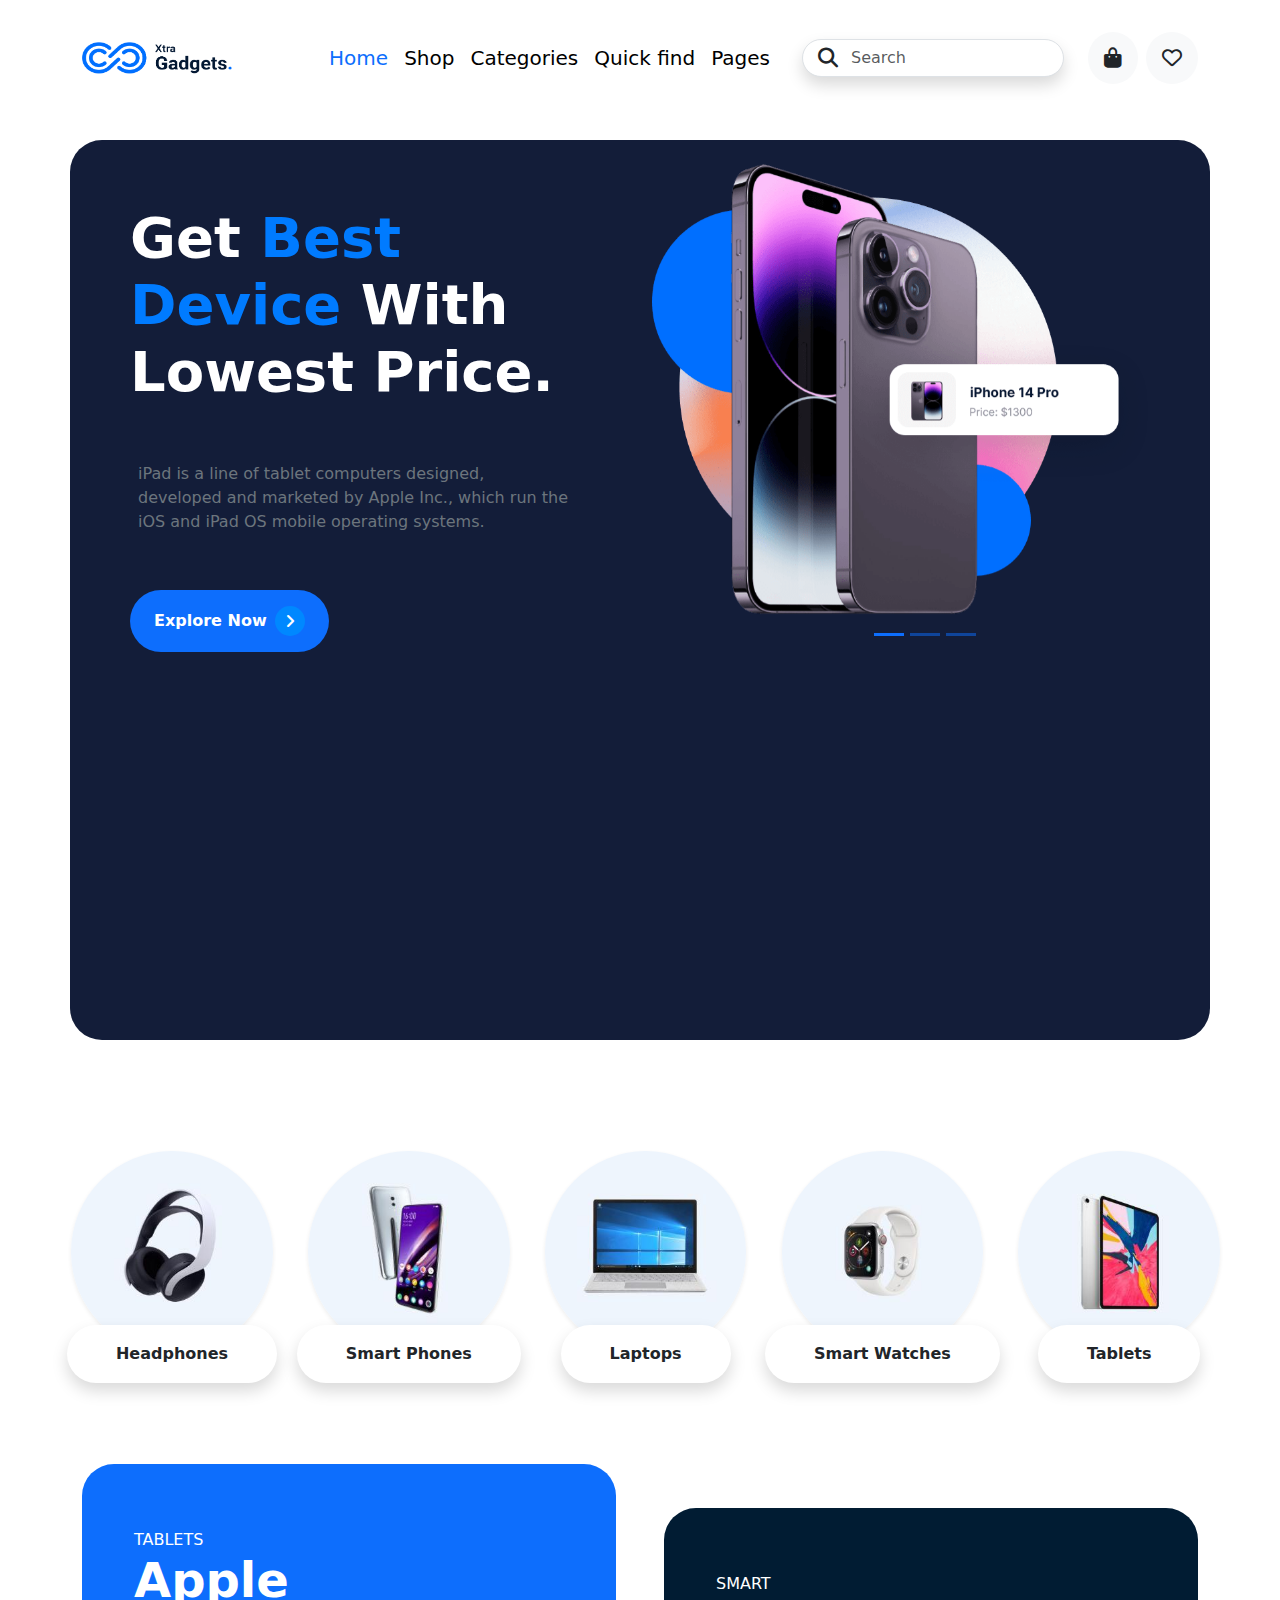
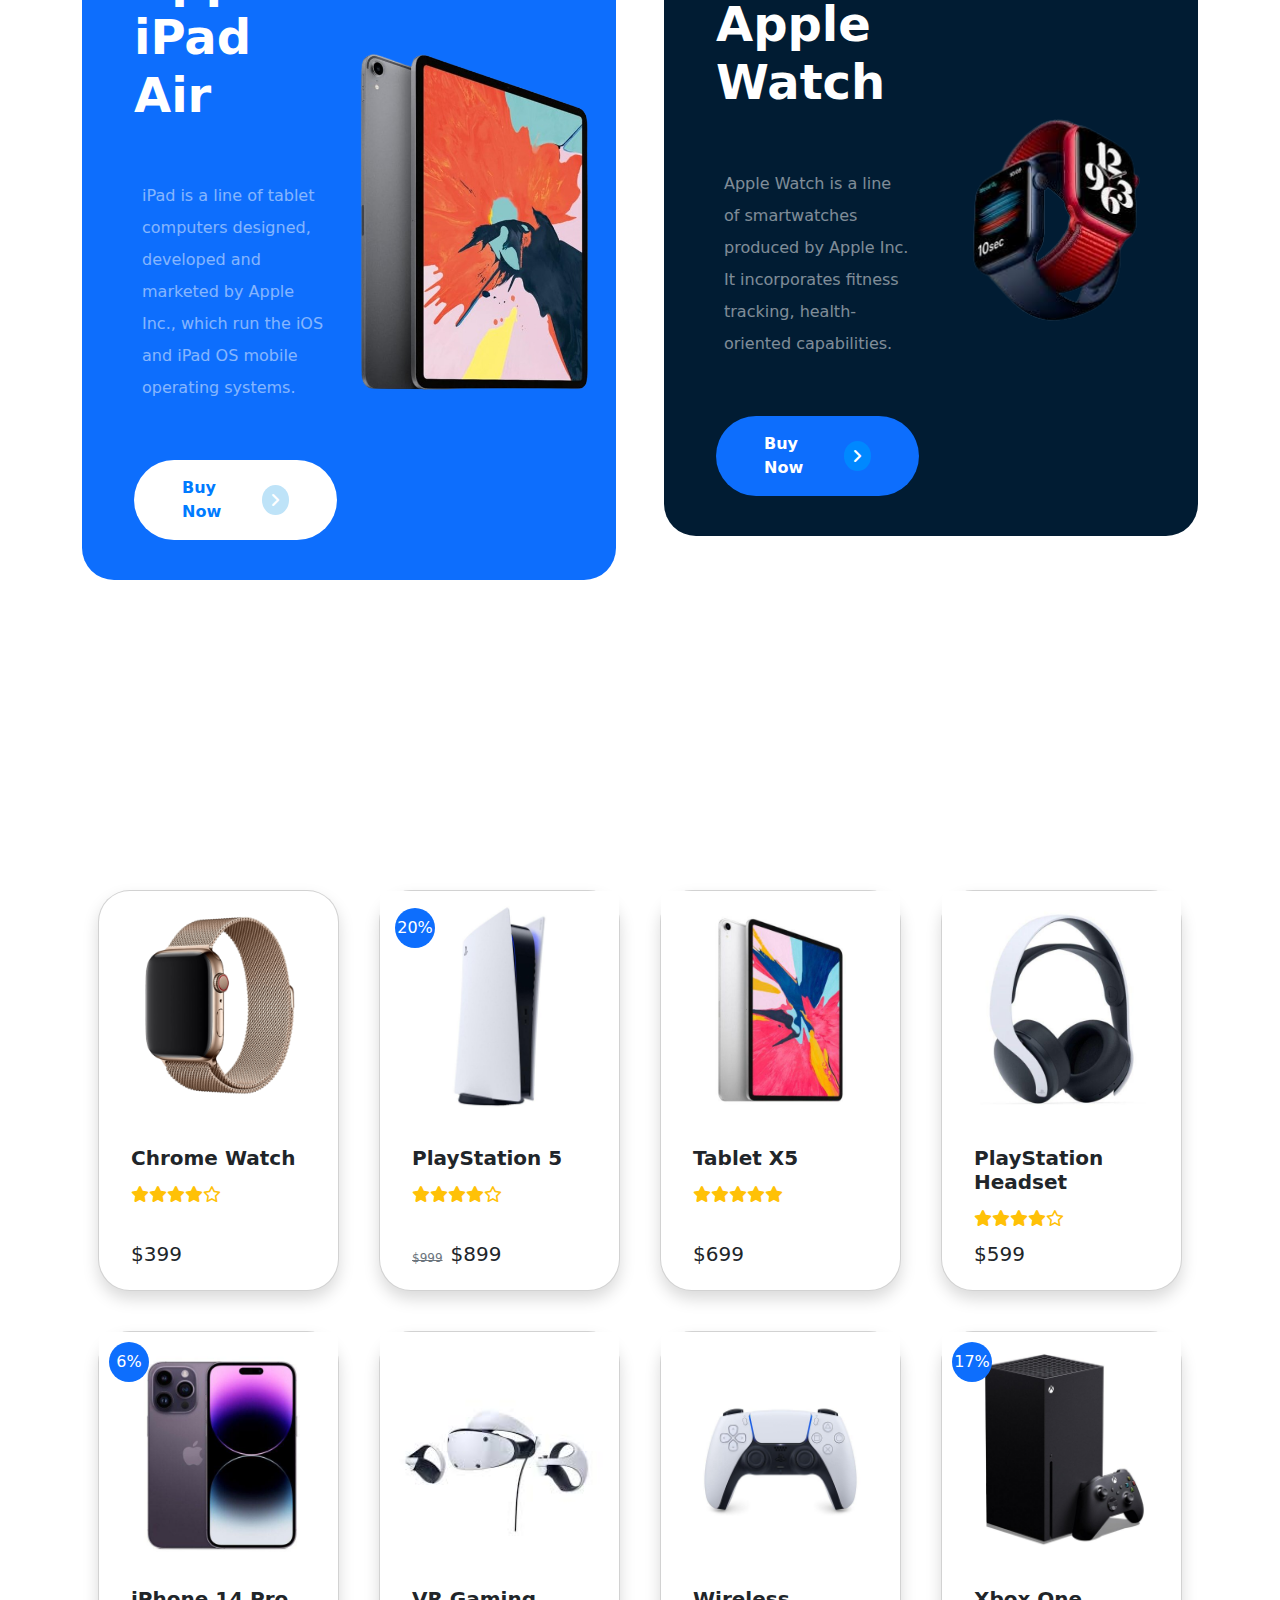
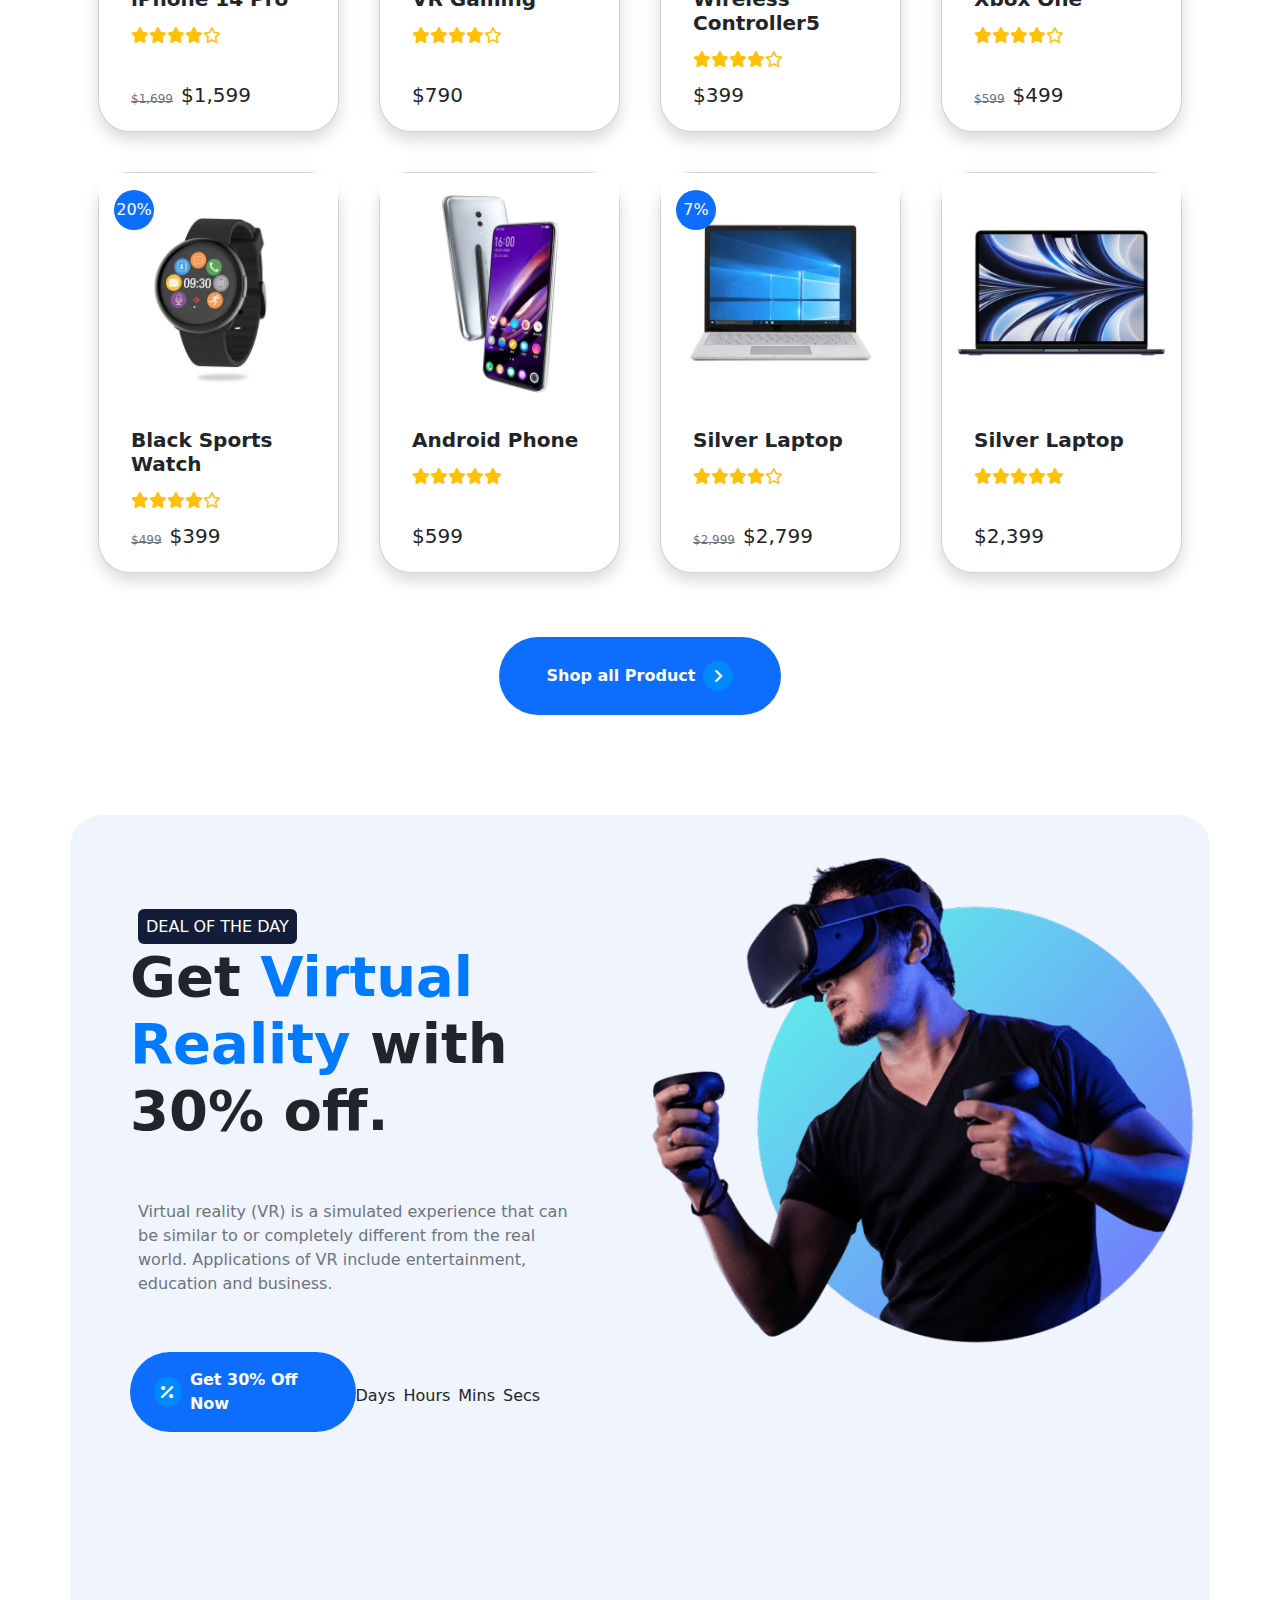
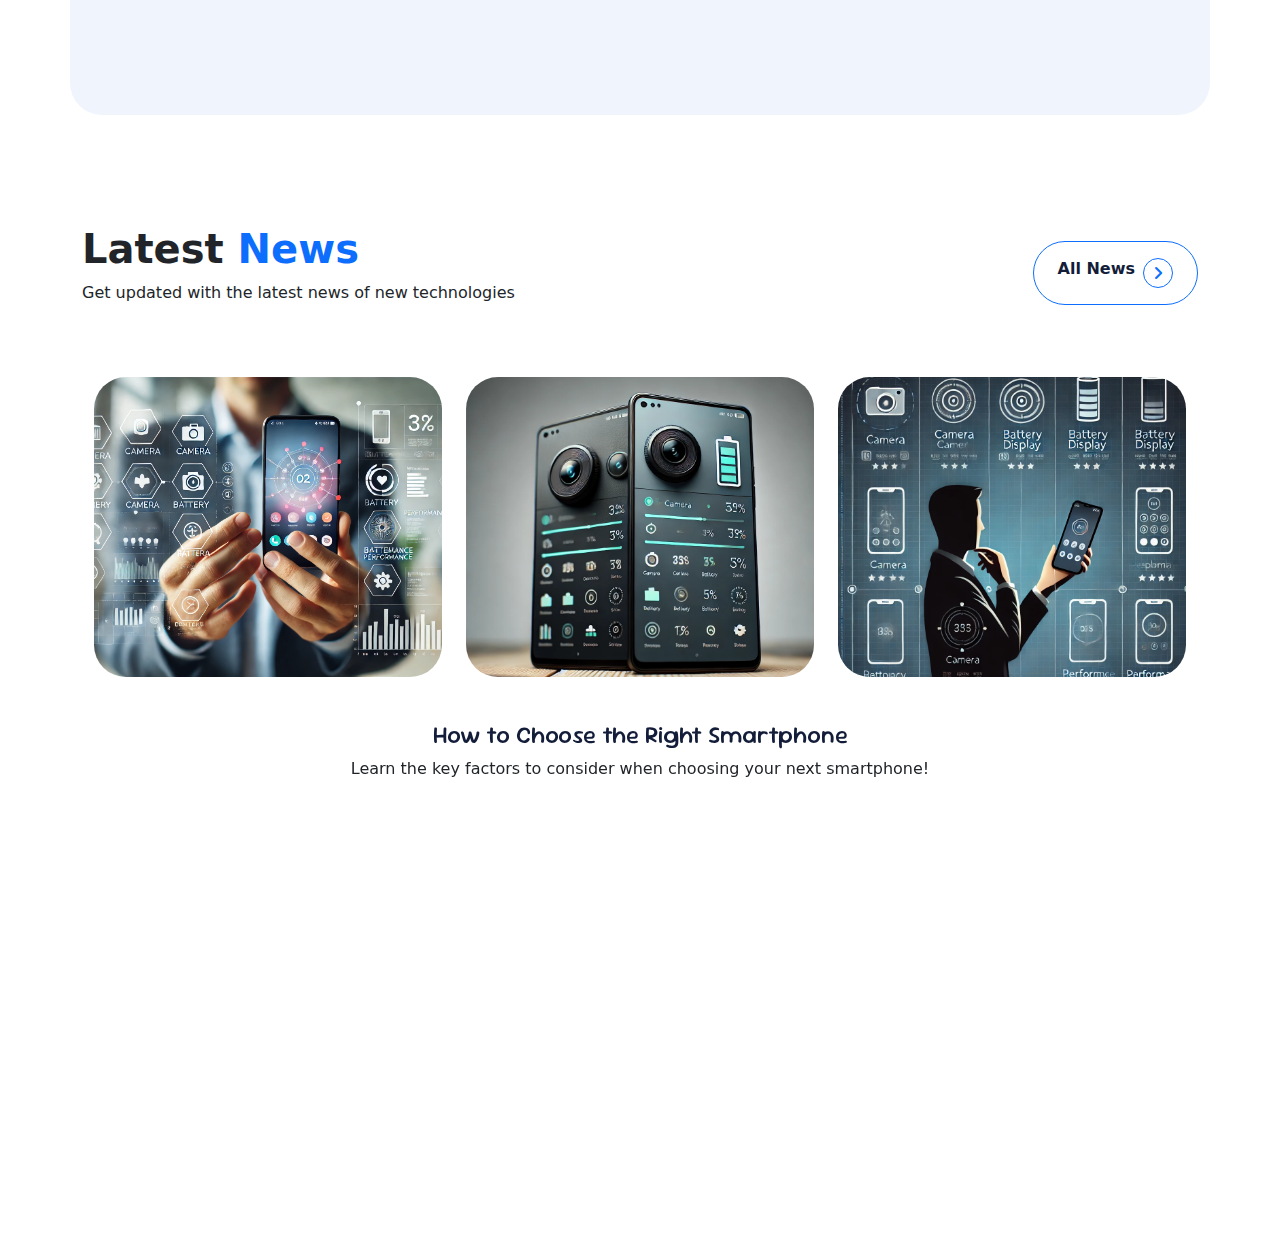
==== commit 15347df9: "updateShop" ====
--- a/index.html
+++ b/index.html
@@ -637,37 +637,172 @@
                     class="rounded-circle d-flex align-items-center justify-content-center me-2"><i
                       class="fa-solid fa-percent text-white"></i></span>Get 30% Off Now</a>
               </div>
-              <div class="d-flex justify-content-center gap-1 mb-4 flex-wrap ">
+              <div class="d-flex justify-content-center gap-2 mb-4 flex-wrap ">
                 <div class="time d-flex align-items-center justify-content-center flex-column ">
                   <span class="fw-light" id="day"></span>
-                  <p class="fw-light">DAYS</p>
-              </div>
-              <div class="time d-flex align-items-center justify-content-center flex-column">
-                <span class="fw-light" id="hour"></span>
-                <p class="fw-light">HOURS</p>
-            </div>
-            <div class="time d-flex align-items-center justify-content-center flex-column">
-                <span class="fw-light" id="min"></span>
-                <p class="fw-light">MINS</p>
-            </div>
-            <div class="time d-flex align-items-center justify-content-center flex-column">
-                <span class="fw-light" id="sec"></span>
-                <p class="fw-light">SECS</p>
-            </div>
+                  <p class="fw-light">Days</p>
+                </div>
+                <div class="time d-flex align-items-center justify-content-center flex-column">
+                  <span class="fw-light" id="hour"></span>
+                  <p class="fw-light">Hours</p>
+                </div>
+                <div class="time d-flex align-items-center justify-content-center flex-column">
+                  <span class="fw-light" id="min"></span>
+                  <p class="fw-light">Mins</p>
+                </div>
+                <div class="time d-flex align-items-center justify-content-center flex-column">
+                  <span class="fw-light" id="sec"></span>
+                  <p class="fw-light">Secs</p>
+                </div>
               </div>
             </div>
           </div>
         </div>
         <div class="col-lg-6 col-md-12 col-sm-12 mt-4 ms-auto" style="margin-top: 100px;">
           <img src="./assets/images/GetVirtual.png" class="img-fluid" alt="GetVirtual">
-          
+
         </div>
       </div>
     </div>
   </section>
   <!--SECTION_5-->
 
-  
+
+  <!--SECTION_6-->
+  <section>
+    <div class="sec6 container">
+      <div class="row mb-2 d-flex justify-content-between align-items-center">
+        <div class="col-6 mb-5">
+          <h2 class="fw-bolder fs-1">Latest <span class="text-primary">News</span></h2>
+          <p>Get updated with the latest news of new technologies</p>
+        </div>
+        <div class="col-6 d-flex justify-content-end align-items-center">
+          <div class="btn-News  d-flex align-items-center mb-5">
+            <a href="#" class="fw-bold rounded-pill border border-primary px-4 py-3 d-flex align-items-center">
+              <h6 class="fw-semibold">All
+                News</h6><span
+                class=" rounded-circle border border-primary d-flex align-items-center justify-content-center ms-2"><i
+                  class="fa-solid fa-angle-right  text-primary "></i></span>
+            </a>
+          </div>
+        </div>
+      </div>
+      <div id="carouselExampleSlidesOnly" class="carousel slide" data-bs-ride="carousel">
+        <div class="carousel-inner">
+          <div class="carousel-item active">
+            <div class="container text-center">
+              <div class="row align-items-center">
+                <div class="col">
+                  <img src="./assets/images/choosephone.webp" class=" rounded-5 d-block w-100  img-fluid "
+                    alt="choosephone">
+
+                </div>
+                <div class="col">
+                  <img src="./assets/images/choose3.webp" class="rounded-5 img-fluid d-block w-100" alt="choosephone">
+
+                </div>
+                <div class="col">
+                  <img src="./assets/images/choose2 (1).webp" class="rounded-5 img-fluid d-block w-100"
+                    alt="choosephone">
+
+                </div>
+                <h4 class="mt-4">How to Choose the Right Smartphone</h4>
+                <p>Learn the key factors to consider when choosing your next smartphone!</p>
+              </div>
+            </div>
+
+          </div>
+          <div class="carousel-item">
+            <div class="container text-center">
+              <div class="row align-items-center">
+                <div class="col">
+                  <img src="./assets/images/top1.jpg" class=" rounded-5 d-block w-100 img-fluid " alt="Top 5">
+
+                </div>
+                <div class="col">
+                  <img src="./assets/images/top2.jpg" class="rounded-5 img-fluid d-block w-100" alt="Top 5">
+
+                </div>
+                <div class="col">
+                  <img src="./assets/images/top3.jpg" class="rounded-5 img-fluid d-block w-100" alt="Top 5">
+
+                </div>
+                <div class="col">
+                  <img src="./assets/images/top4.webp" class="rounded-5 img-fluid d-block w-100" alt="Top 5">
+
+                </div>
+                <div class="col">
+                  <img src="./assets/images/top5.avif" class="rounded-5 img-fluid d-block w-100" alt="Top 5">
+
+                </div>
+                <h4 class="mt-4">Top 5 Tech Gadgets of 2025</h4>
+                <p>Discover the top gadgets you need to try this year!</p>
+              </div>
+            </div>
+          </div>
+          <div class="carousel-item">
+            <div class="container text-center">
+              <div class="row align-items-center">
+                <div class="col">
+                  <img src="./assets/images/Gadgets1.webp" class=" rounded-5 d-block w-100 img-fluid " alt="Gadgets">
+
+                </div>
+                <div class="col">
+                  <img src="./assets/images/Gadgets2.webp" class="rounded-5 img-fluid d-block w-100" alt="Gadgets">
+
+                </div>
+                <div class="col">
+                  <img src="./assets/images/Gadgets3.webp" class="rounded-5 img-fluid d-block w-100" alt="Gadgets">
+
+                </div>
+                <h4 class="mt-4">Tech Gadgets for Home Office</h4>
+                <p>Transform your workspace with the latest tech tools designed to boost productivity and comfort while
+                  working from home!</p>
+              </div>
+            </div>
+          </div>
+          <div class="carousel-item">
+            <div class="container text-center">
+              <div class="row align-items-center">
+                <div class="col">
+                  <img src="./assets/images/Laptop2.webp" class=" rounded-5 d-block w-100 img-fluid "
+                    alt="chooseLaptop">
+
+                </div>
+                <div class="col">
+                  <img src="./assets/images/chooselaptop.webp" class="rounded-5 img-fluid d-block w-100"
+                    alt="chooseLaptop">
+
+                </div>
+                <div class="col">
+                  <img src="./assets/images/chooselaptop2.webp" class="rounded-5 img-fluid d-block w-100"
+                    alt="chooseLaptop">
+
+                </div>
+                <div class="col">
+                  <img src="./assets/images/chooseLaptop3.webp" class="rounded-5 img-fluid d-block w-100"
+                    alt="chooseLaptop">
+
+                </div>
+                <h4 class="mt-4">How to Choose the Right Laptop</h4>
+                <p>Find the perfect laptop for your needs by considering key factors like performance, design, and
+                  budget. Make an informed choice for work, study, or leisure!</p>
+              </div>
+            </div>
+          </div>
+        </div>
+      </div>
+
+    </div>
+  </section>
+  <!--SECTION_6-->
+
+  <!--SECTION_7-->
+  <!--SECTION_7-->
+
+  <!--SECTION_8-->
+  <!--SECTION_8-->
+
 
   <script src="https://cdn.jsdelivr.net/npm/bootstrap@5.3.3/dist/js/bootstrap.bundle.min.js"
     integrity="sha384-YvpcrYf0tY3lHB60NNkmXc5s9fDVZLESaAA55NDzOxhy9GkcIdslK1eN7N6jIeHz"
--- a/assets/CSS/main.css
+++ b/assets/CSS/main.css
@@ -1,3 +1,4 @@
+@import url('https://fonts.googleapis.com/css2?family=Sour+Gummy:ital,wght@0,100..900;1,100..900&display=swap');
 :root {
     --primary-color: #007bff;
     --secondary-color:#131D39;
@@ -187,4 +188,52 @@
  .sec5 .btn-Off  a:hover i {
    color: var(--secondary-color)  !important; 
  }
-/*SECTION_5*/+/*SECTION_5*/
+
+/*SECTION_6*/
+.sec6{
+    margin-top:110px ;
+    min-height:100vh;
+    margin-bottom:110px !important;
+ 
+}
+.sec6 h4{
+    font-family: "Sour Gummy", serif;
+    color: var(--secondary-color)  !important; 
+}
+.sec6 img{
+    margin-bottom:20px;
+    height: 300px !important;
+    object-fit: cover;
+}
+.sec6 .btn-News {
+    border-color: var(--primary-color) !important;
+}
+.sec6 .btn-News a span {
+    width: 30px; 
+    height: 30px;
+    color:var(--secondary-color) !important;
+}
+.sec6 .btn-News a h6{
+    color: var(--secondary-color) !important;
+}
+.sec6 .btn-News a:hover{
+    background-color:var(--secondary-color) !important;
+
+    border-color:var(--secondary-color)  !important;
+ }
+ .sec6 .btn-News a:hover h6{
+    
+    color:  white !important;
+    
+ }
+ .sec6 .btn-News a:hover span {
+    background-color: #beccd9 !important; 
+    border-color: #beccd9 !important;
+ }
+ .sec6 .btn-News a:hover i {
+   color: white !important; 
+ }
+
+
+/*SECTION_6*/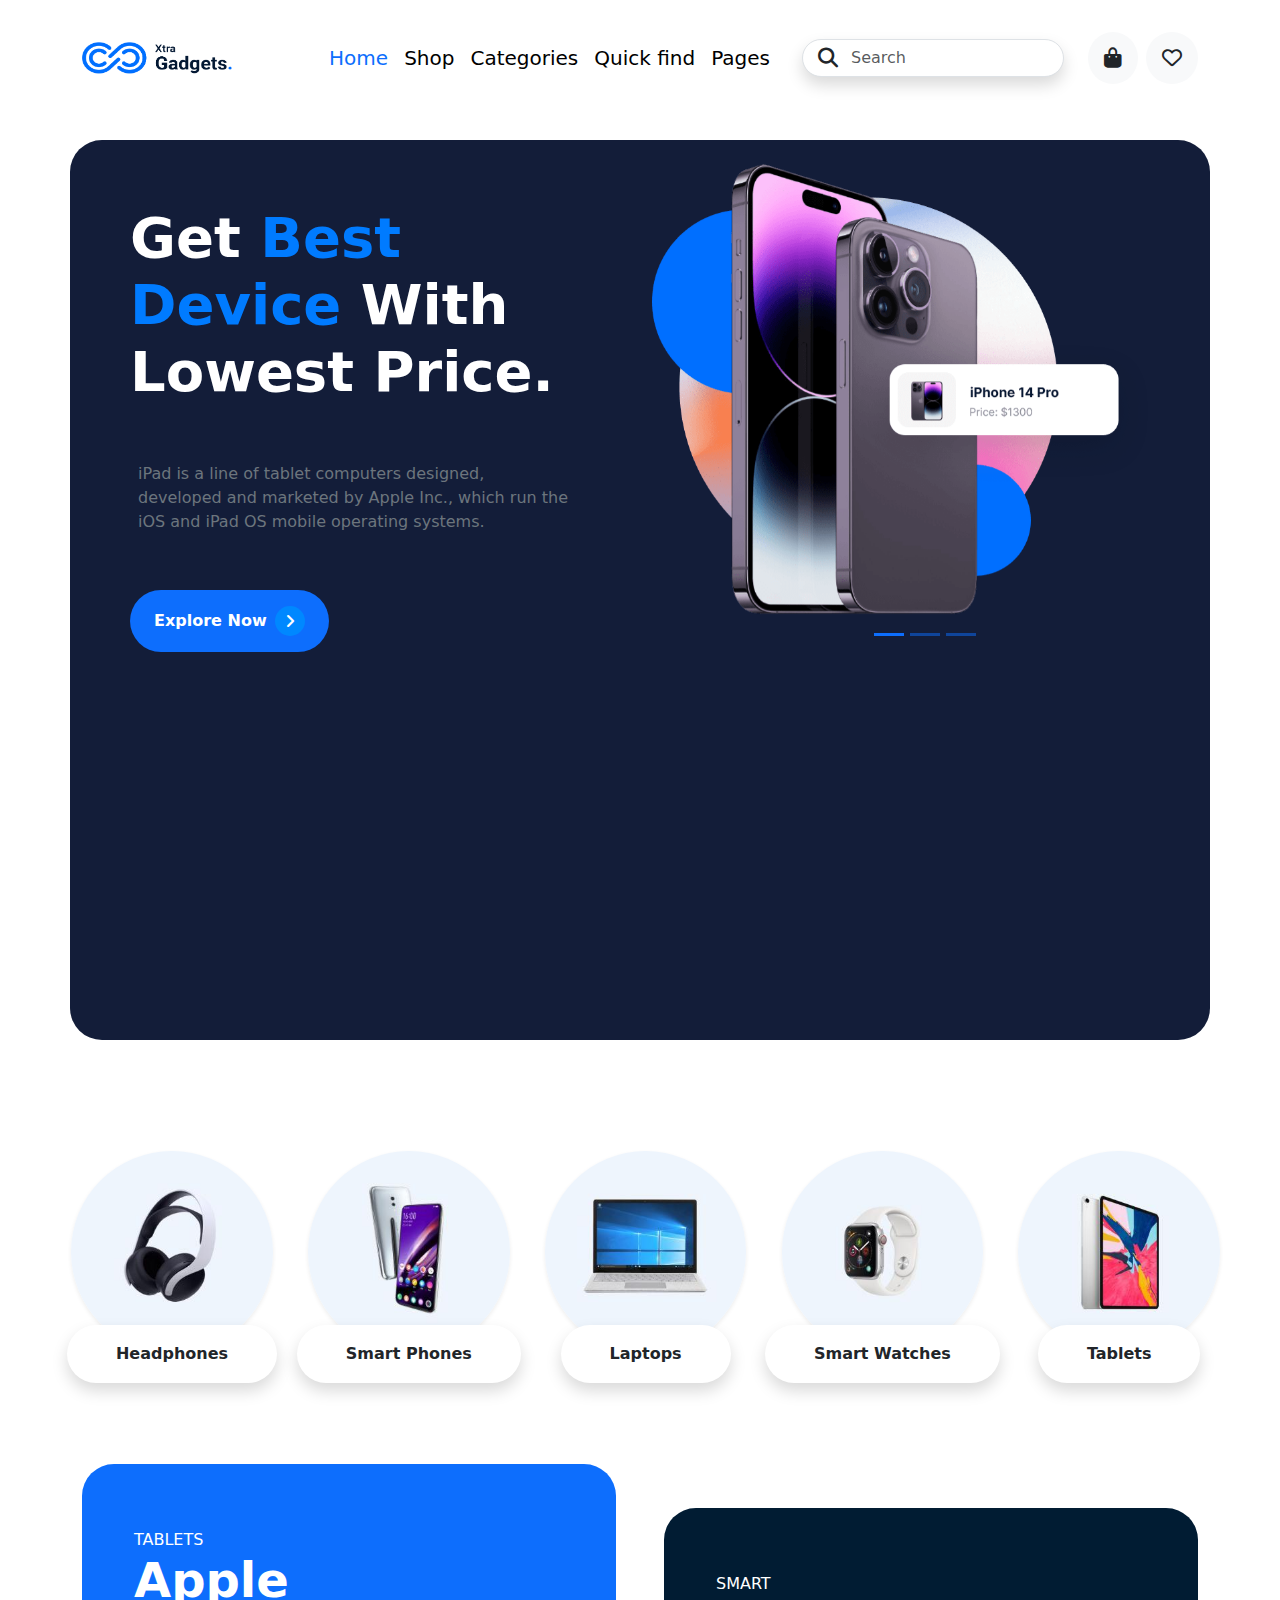
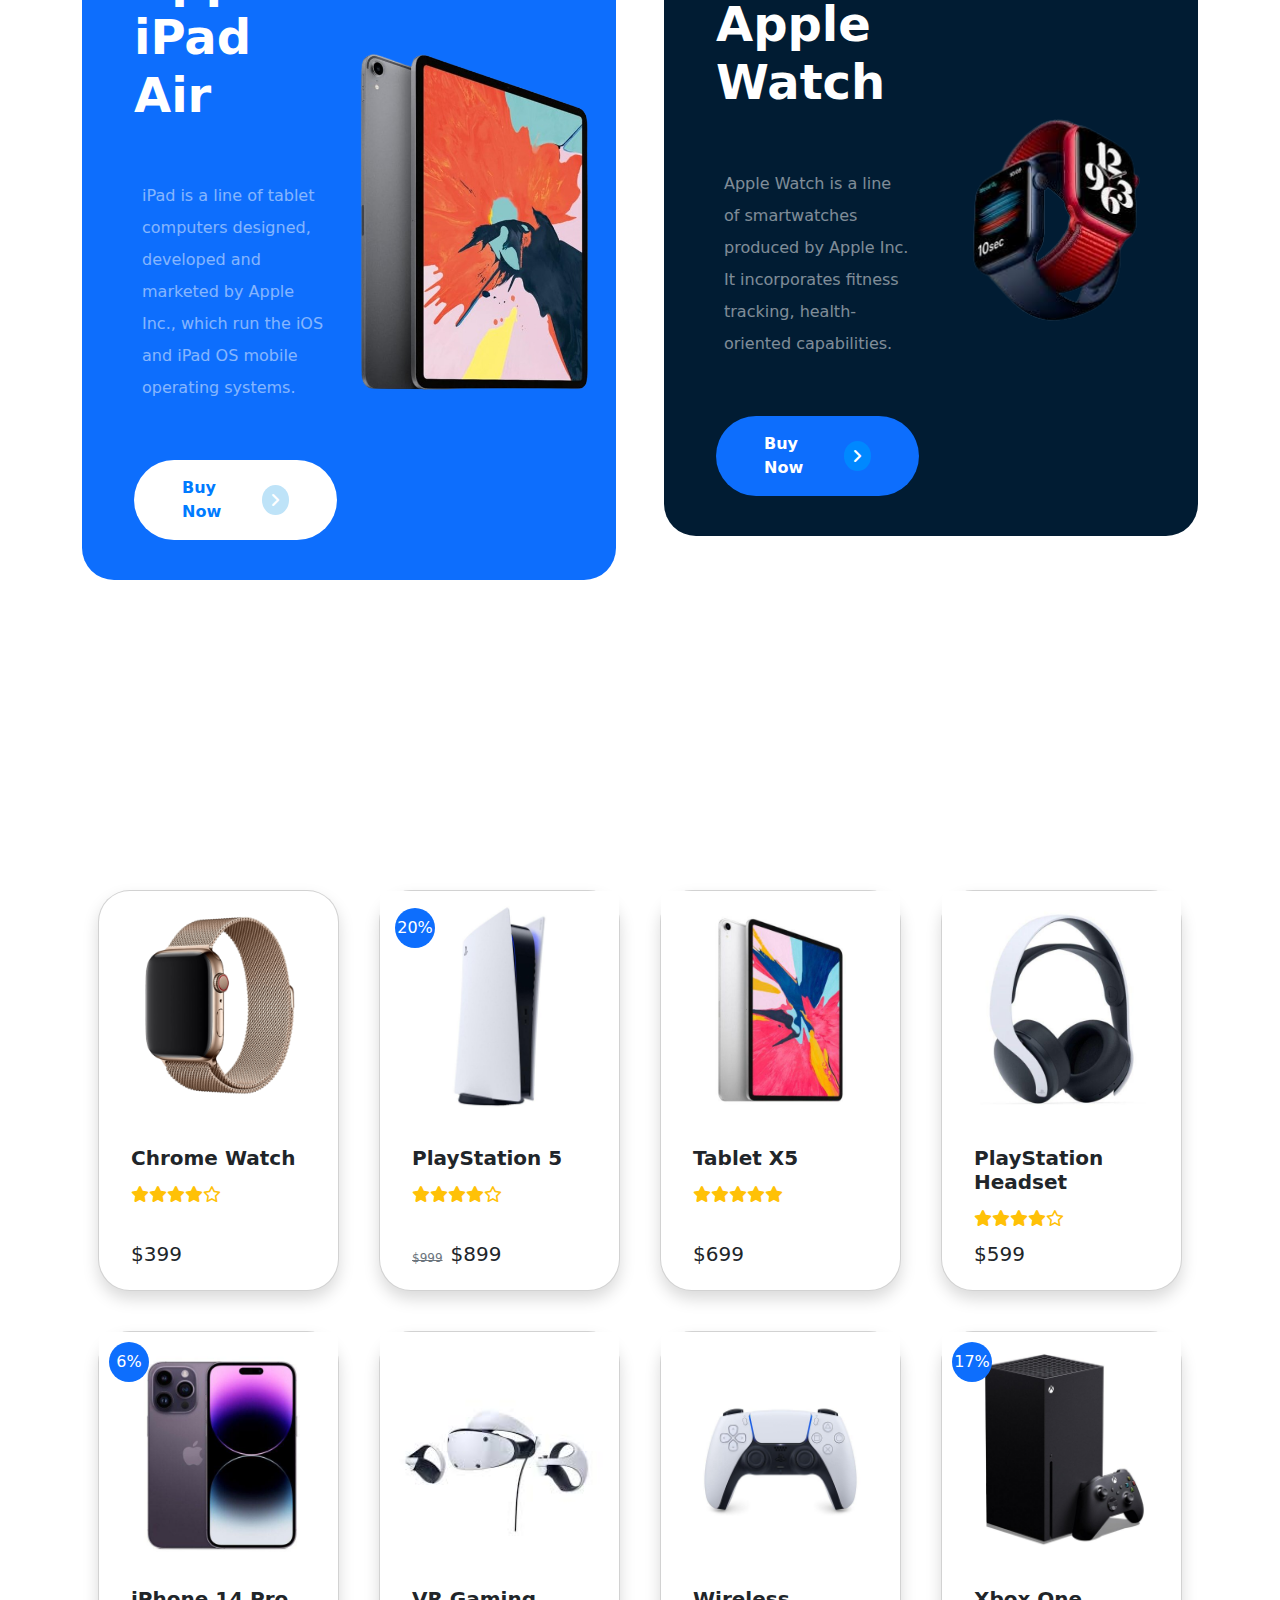
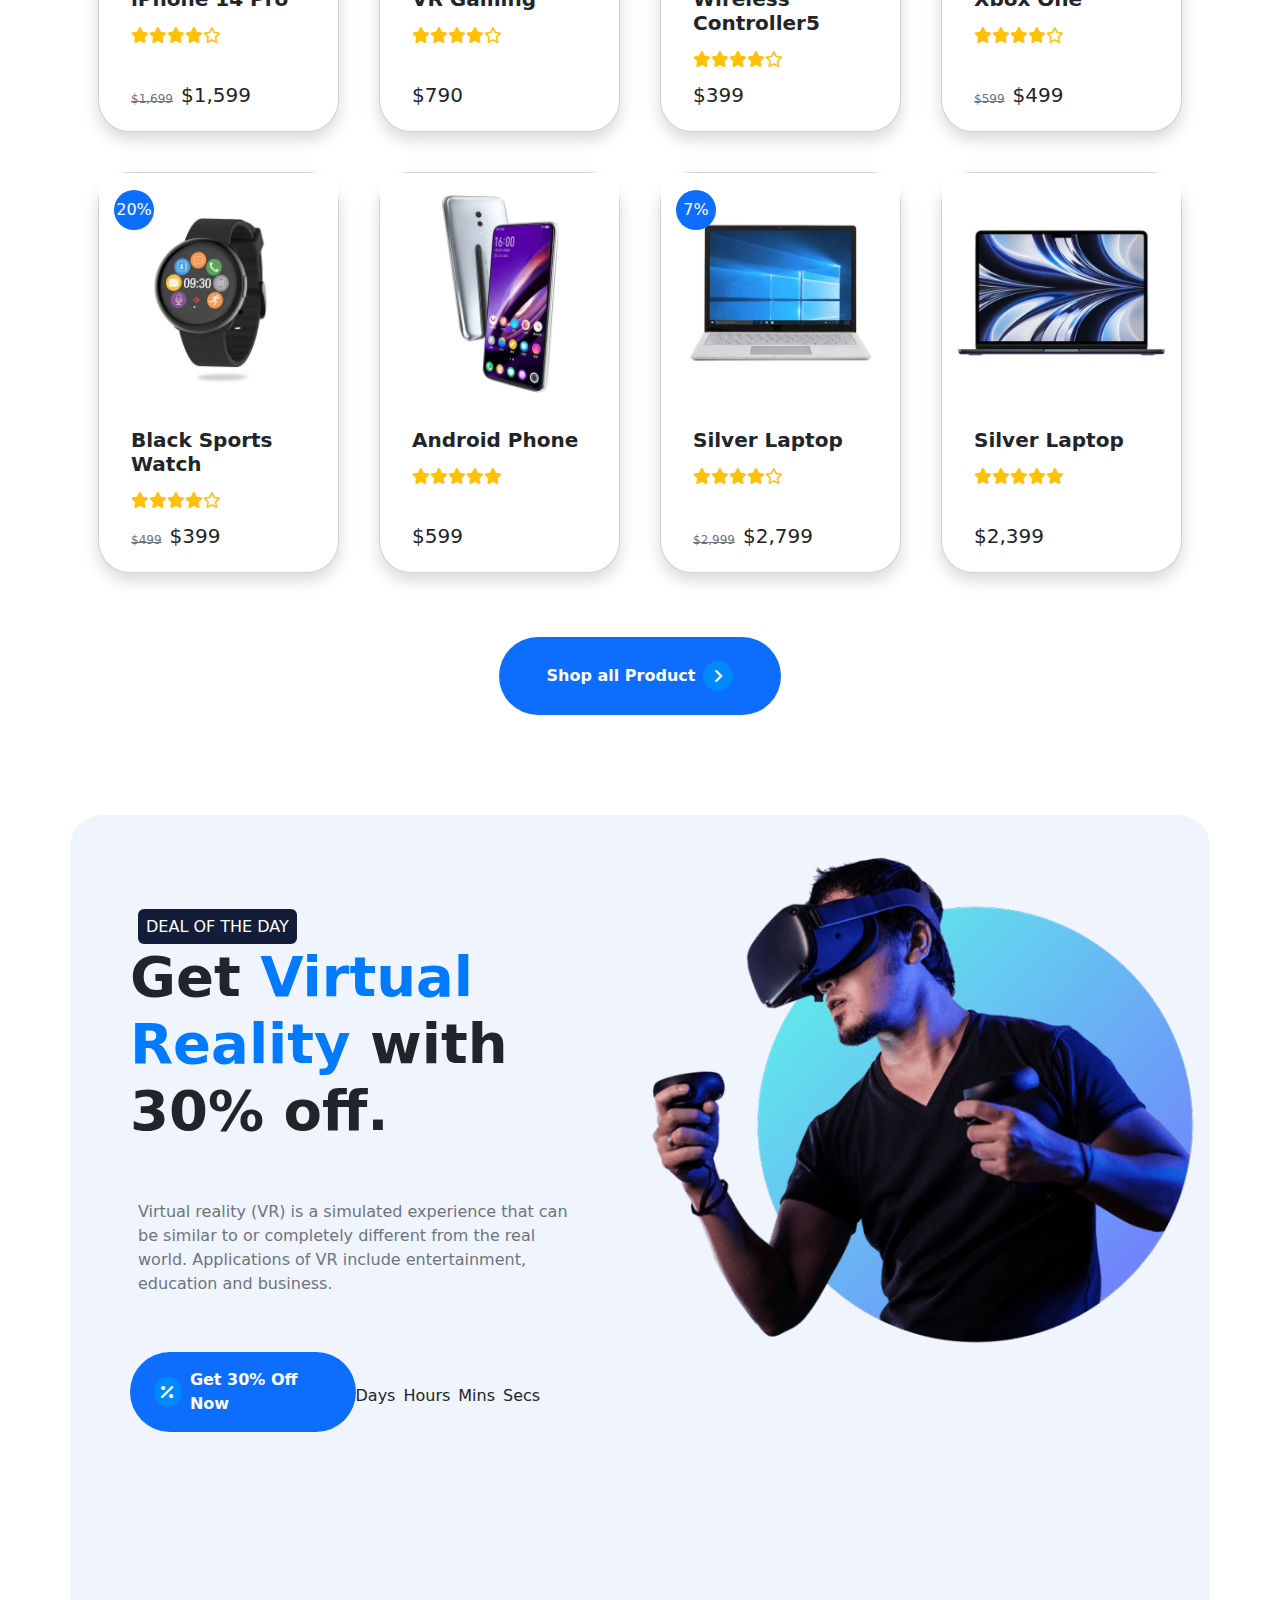
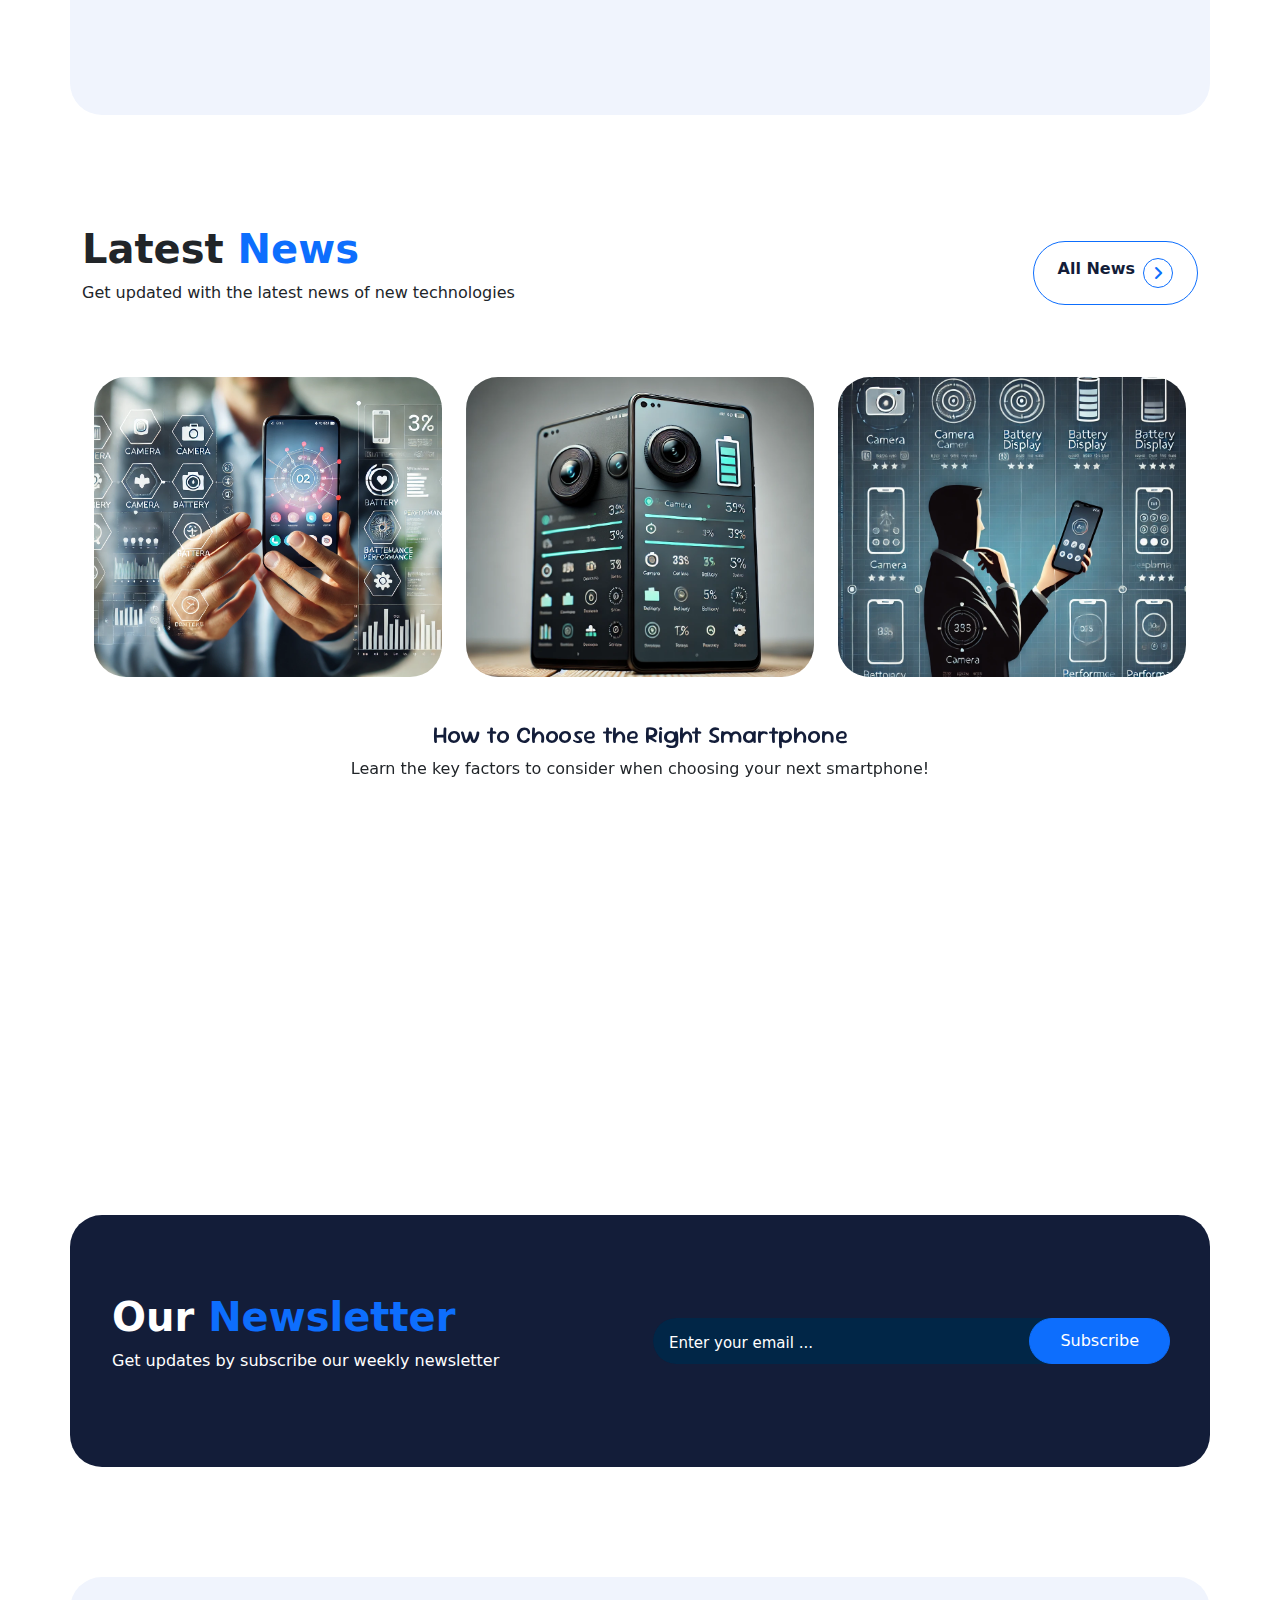
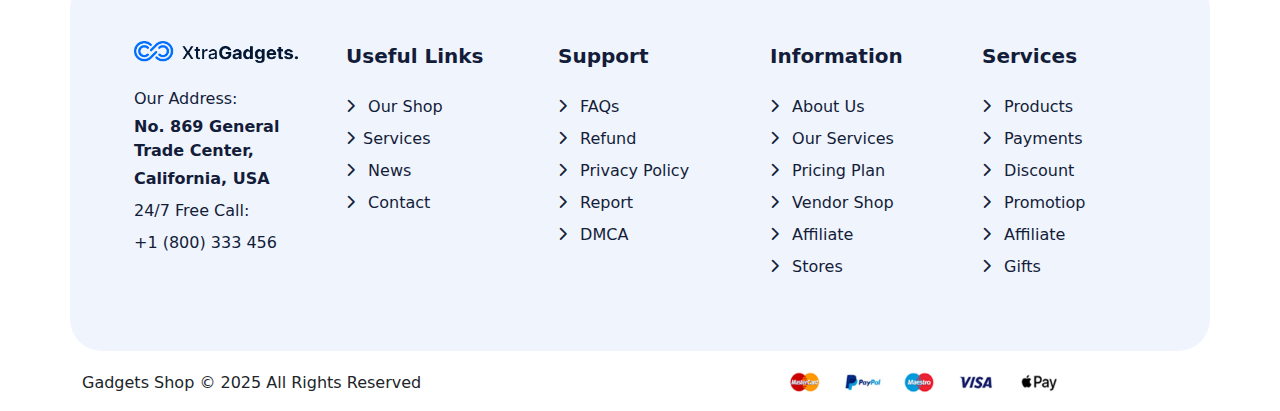
==== commit 5b1a3463: "shop" ====
--- a/index.html
+++ b/index.html
@@ -67,7 +67,7 @@
   <!--End NAVBAR-->
   <!--SECTION-1-->
   <section>
-    <div class="sec1 container rounded-5 mt-5 ">
+    <div class="sec1 container rounded-5  mt-5 ">
       <div class="row justify-content-center">
         <div class="col-lg-5 col-md-12 col-sm-12  mt-3 ms-5 text-white">
           <h1 class="fw-bold mt-3 mb-3 display-4 mb-5 mt-5">Get <span>Best Device</span> With Lowest Price.</h1>
@@ -798,10 +798,120 @@
   <!--SECTION_6-->
 
   <!--SECTION_7-->
+  <section>
+    <div class="sec7 container rounded-5">
+      <div class="sec7-New row mb-2 d-flex justify-content-between align-items-center">
+        <div class="col-6 mb-5">
+          <h2 class="fw-bold fs-1 text-white mt-5">Our <span class="text-primary">Newsletter</span></h2>
+          <p class="text-white fw-lighter">Get updates by subscribe our weekly newsletter</p>
+        </div>
+        <div class="col-6 btn-Email d-flex justify-content-center align-items-center position-relative">
+          <input class="form-control form-control-lg rounded-pill  pe-5" type="text" placeholder="Enter your email ..."
+            aria-label=".form-control-lg example">
+          <button class="btn btn-subscribe btn-primary rounded-pill  position-absolute fw-light" type="button"
+            style="right: 10px; padding: 10px 30px;">Subscribe</button>
+        </div>
+      </div>
+    </div>
+    </div>
+  </section>
   <!--SECTION_7-->
 
   <!--SECTION_8-->
+  <section>
+    <div class="sec8 container rounded-5 p-5">
+      <div class="row row-cols-2 row-cols-lg-5 g-2 g-lg-3">
+        <div class="col ">
+          <div class="p-3">
+            <img src="./assets/images/logo-footer.png" alt="logo" class="w-100 mb-4 fw-light img-fluid ">
+            <div class="fw-normal">
+              <span class="d-block mb-1">Our Address:</span>
+              
+              <span class="fw-medium d-block mb-1">
+                <strong>No. 869 General Trade Center,</strong>
+              </span>
+              
+              <span class="fw-medium d-block mb-2">
+                <strong>California, USA</strong>
+              </span>
+              
+              <span class="d-block mb-2">24/7 Free Call:</span>
+              
+              <span class="d-block">+1 (800) 333 456</span>
+            </div>
+            
+
+          </div>
+        </div>
+        <div class="col">
+          <div class="p-3">
+            <div class="fw-bolder fs-5 mb-4">Useful Links</div>
+            <div class="fw-normal">
+              <span class="item d-block mb-2"> <i class="fa-solid fa-chevron-right me-2 fa-sm"></i> Our Shop</span>
+              <span class="item d-block mb-2"> <i class="fa-solid fa-chevron-right me-2 fa-sm"></i>Services</span>
+              <span class="item d-block mb-2"> <i class="fa-solid fa-chevron-right me-2 fa-sm"></i> News</span>
+              <span class="item d-block mb-2"> <i class="fa-solid fa-chevron-right me-2 fa-sm"></i> Contact</span>
+            </div>
+          </div>
+        </div>
+        <div class="col">
+          <div class="p-3">
+             <div class="fw-bolder fs-5 mb-4">Support</div>
+          <div class="fw-normal">
+            <span class="item d-block mb-2"> <i class="fa-solid fa-chevron-right me-2 fa-sm"></i> FAQs</span>
+            <span class="item d-block mb-2"> <i class="fa-solid fa-chevron-right me-2 fa-sm"></i> Refund</span>
+            <span class="item d-block mb-2"> <i class="fa-solid fa-chevron-right me-2 fa-sm"></i> Privacy Policy</span>
+            <span class="item d-block mb-2"> <i class="fa-solid fa-chevron-right me-2 fa-sm"></i> Report</span>
+            <span class="item d-block mb-2"> <i class="fa-solid fa-chevron-right me-2 fa-sm"></i> DMCA</span>
+          </div>
+        </div>
+        </div>
+        <div class="col">
+          <div class="p-3">
+            <div class="fw-bolder fs-5 mb-4">Information</div>
+          <div class="fw-normal">
+            <span class="item d-block mb-2"> <i class="fa-solid fa-chevron-right me-2 fa-sm"></i> About Us</span>
+            <span class="item d-block mb-2"> <i class="fa-solid fa-chevron-right me-2 fa-sm"></i> Our Services</span>
+            <span class="item d-block mb-2"> <i class="fa-solid fa-chevron-right me-2 fa-sm"></i> Pricing Plan</span>
+            <span class="item d-block mb-2"> <i class="fa-solid fa-chevron-right me-2 fa-sm"></i> Vendor Shop</span>
+            <span class="item d-block mb-2"> <i class="fa-solid fa-chevron-right me-2 fa-sm"></i> Affiliate</span>
+            <span class="item d-block mb-2"> <i class="fa-solid fa-chevron-right me-2 fa-sm"></i> Stores</span>
+          </div>
+        </div>
+        </div>
+        <div class="col">
+          <div class="p-3">
+            <div class="fw-bolder fs-5 mb-4">Services</div>
+            <div class="fw-normal">
+              <span class="item d-block mb-2"> <i class="fa-solid fa-chevron-right me-2 fa-sm"></i> Products</span>
+              <span class="item d-block mb-2"> <i class="fa-solid fa-chevron-right me-2 fa-sm"></i> Payments</span>
+              <span class="item d-block mb-2"> <i class="fa-solid fa-chevron-right me-2 fa-sm"></i> Discount</span>
+              <span class="item d-block mb-2"> <i class="fa-solid fa-chevron-right me-2 fa-sm"></i> Promotiop</span>
+              <span class="item d-block mb-2"> <i class="fa-solid fa-chevron-right me-2 fa-sm"></i> Affiliate</span>
+              <span class="item d-block mb-2"> <i class="fa-solid fa-chevron-right me-2 fa-sm"></i> Gifts</span>
+            </div>
+          </div>
+        </div>
+      </div>
+
+    </div>
+  </section>
   <!--SECTION_8-->
+
+  <!--SECTION_9-->
+  <section>
+    <div class="sec9 container">
+      <div class=" row mb-3 d-flex justify-content-between align-items-center">
+        <div class="col-6 d-flex align-items-center ">
+          <span class="fw-light">Gadgets Shop © 2025 All Rights Reserved</span>
+        </div>
+        <div class="col-6 btn-Email d-flex justify-content-center align-items-center">
+          <img src="./assets/images/payment.png" alt="logo" class="w-50  fw-light img-fluid ">
+        </div>
+      </div>
+    </div>
+  </section>
+  <!--SECTION_9-->
 
 
   <script src="https://cdn.jsdelivr.net/npm/bootstrap@5.3.3/dist/js/bootstrap.bundle.min.js"
--- a/assets/CSS/main.css
+++ b/assets/CSS/main.css
@@ -194,7 +194,7 @@
 .sec6{
     margin-top:110px ;
     min-height:100vh;
-    margin-bottom:110px !important;
+    margin-bottom:80px !important;
  
 }
 .sec6 h4{
@@ -236,4 +236,46 @@
  }
 
 
-/*SECTION_6*/+/*SECTION_6*/
+
+/*SECTION_7*/
+.sec7{
+    margin-top:90px ;
+     margin-bottom:70px !important;
+     background-color: var(--secondary-color) !important;
+    
+}
+.sec7 .sec7-New{
+    padding: 30px;
+
+}
+.sec7 .btn-Email input{
+    background-color:#012647 !important ;
+    color: white;
+    font-weight: 300 !important;
+    border-color: var(--secondary-color) !important ;
+}
+.sec7 .btn-Email input::placeholder{
+    
+    color: white;
+    font-size: 15px;
+
+}
+
+.sec7 .btn-Email .btn-subscribe:hover{
+    background-color: white !important;
+    color:var(--secondary-color) !important;
+    
+}
+/*SECTION_8*/
+.sec8{
+    margin-top:110px ;
+    margin-bottom:20px;
+     background-color: #f0f4fd;
+     color:var(--secondary-color) !important;
+}
+.sec8 .item:hover{
+color: var(--primary-color) !important;
+}
+/*SECTION_8*/
+
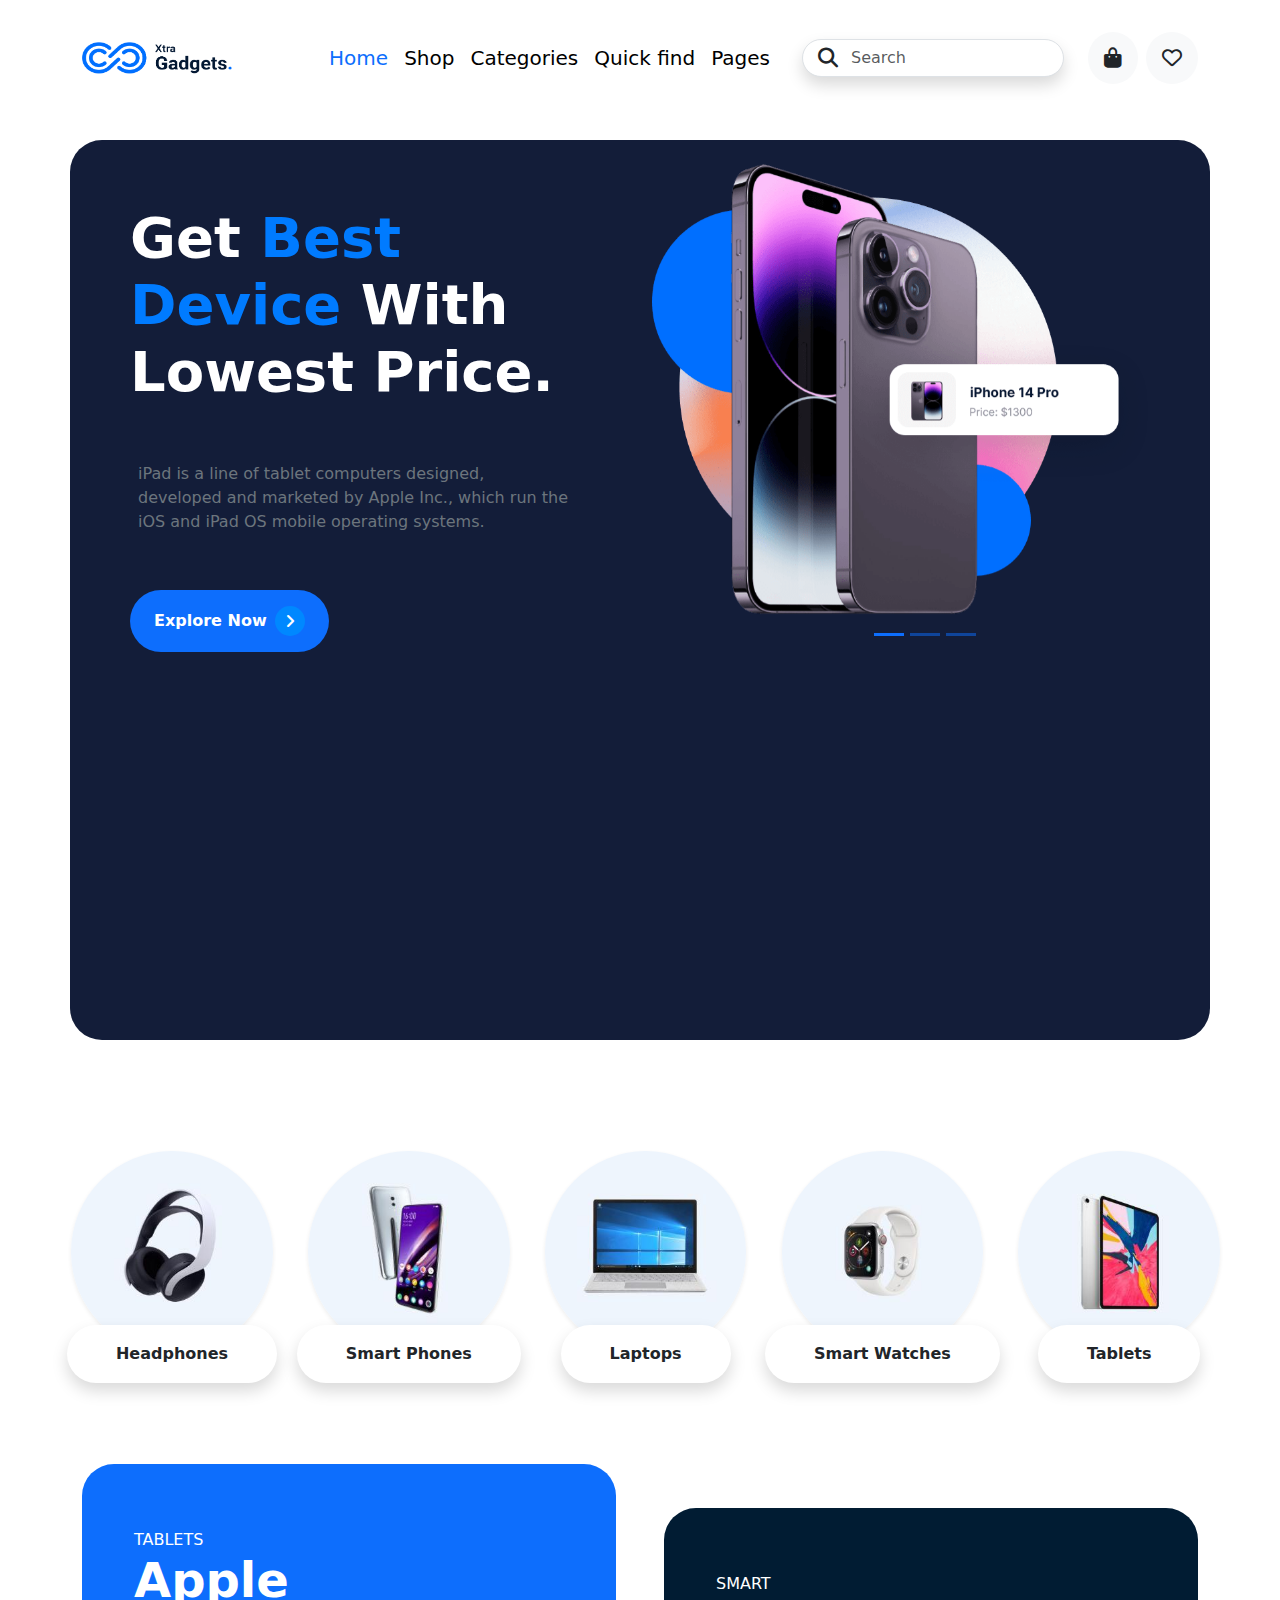
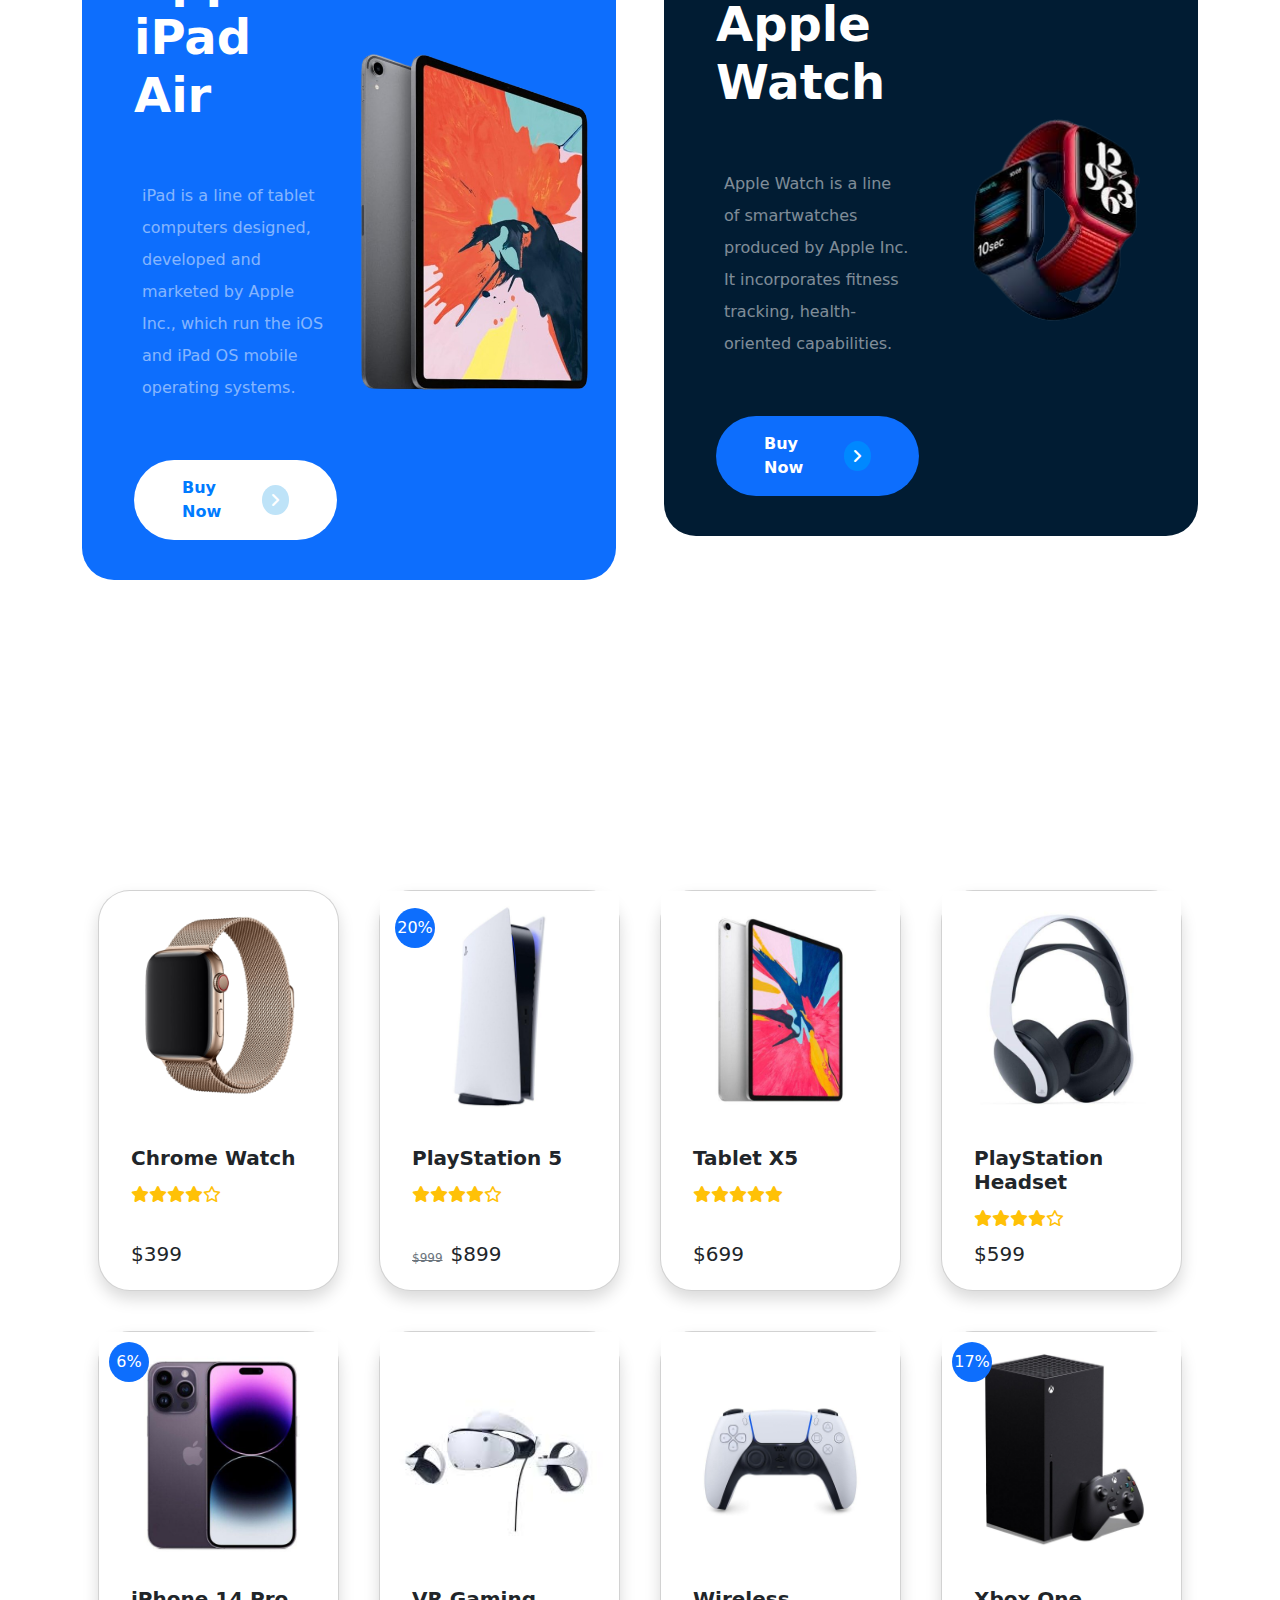
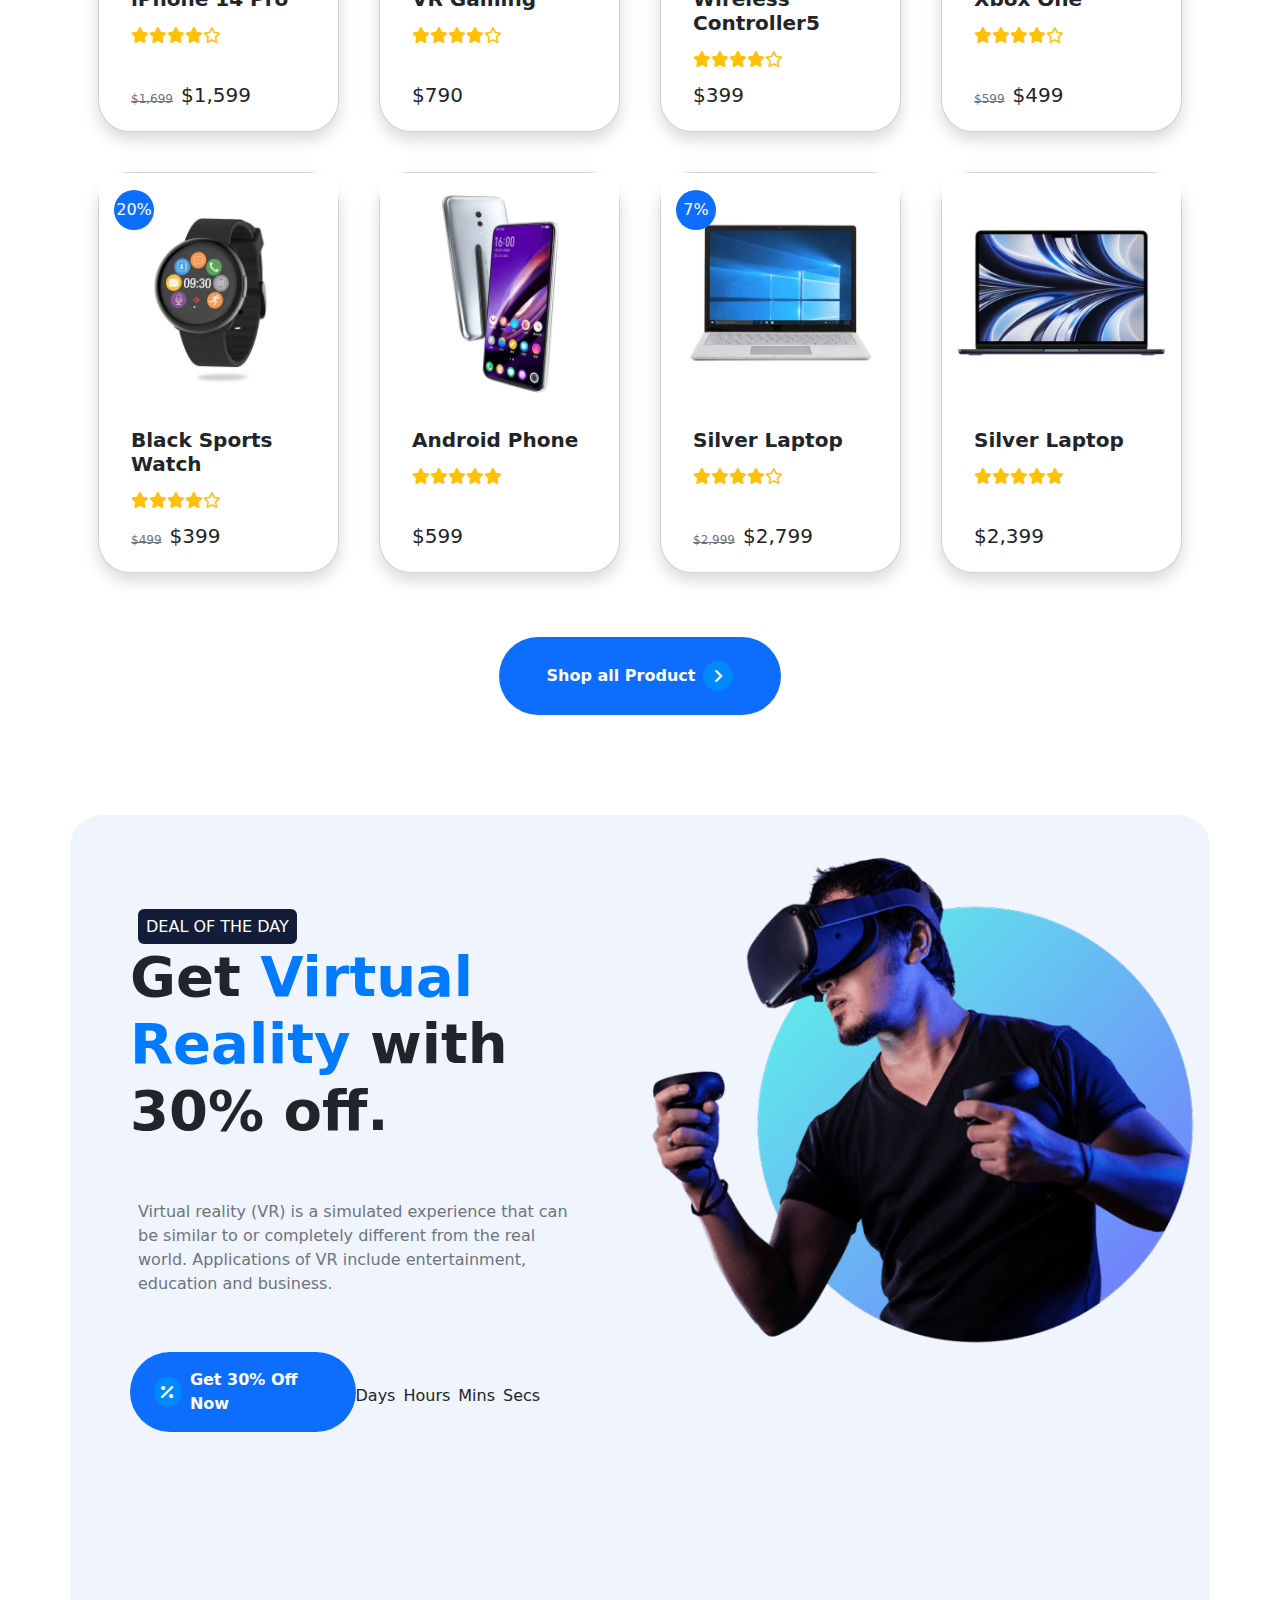
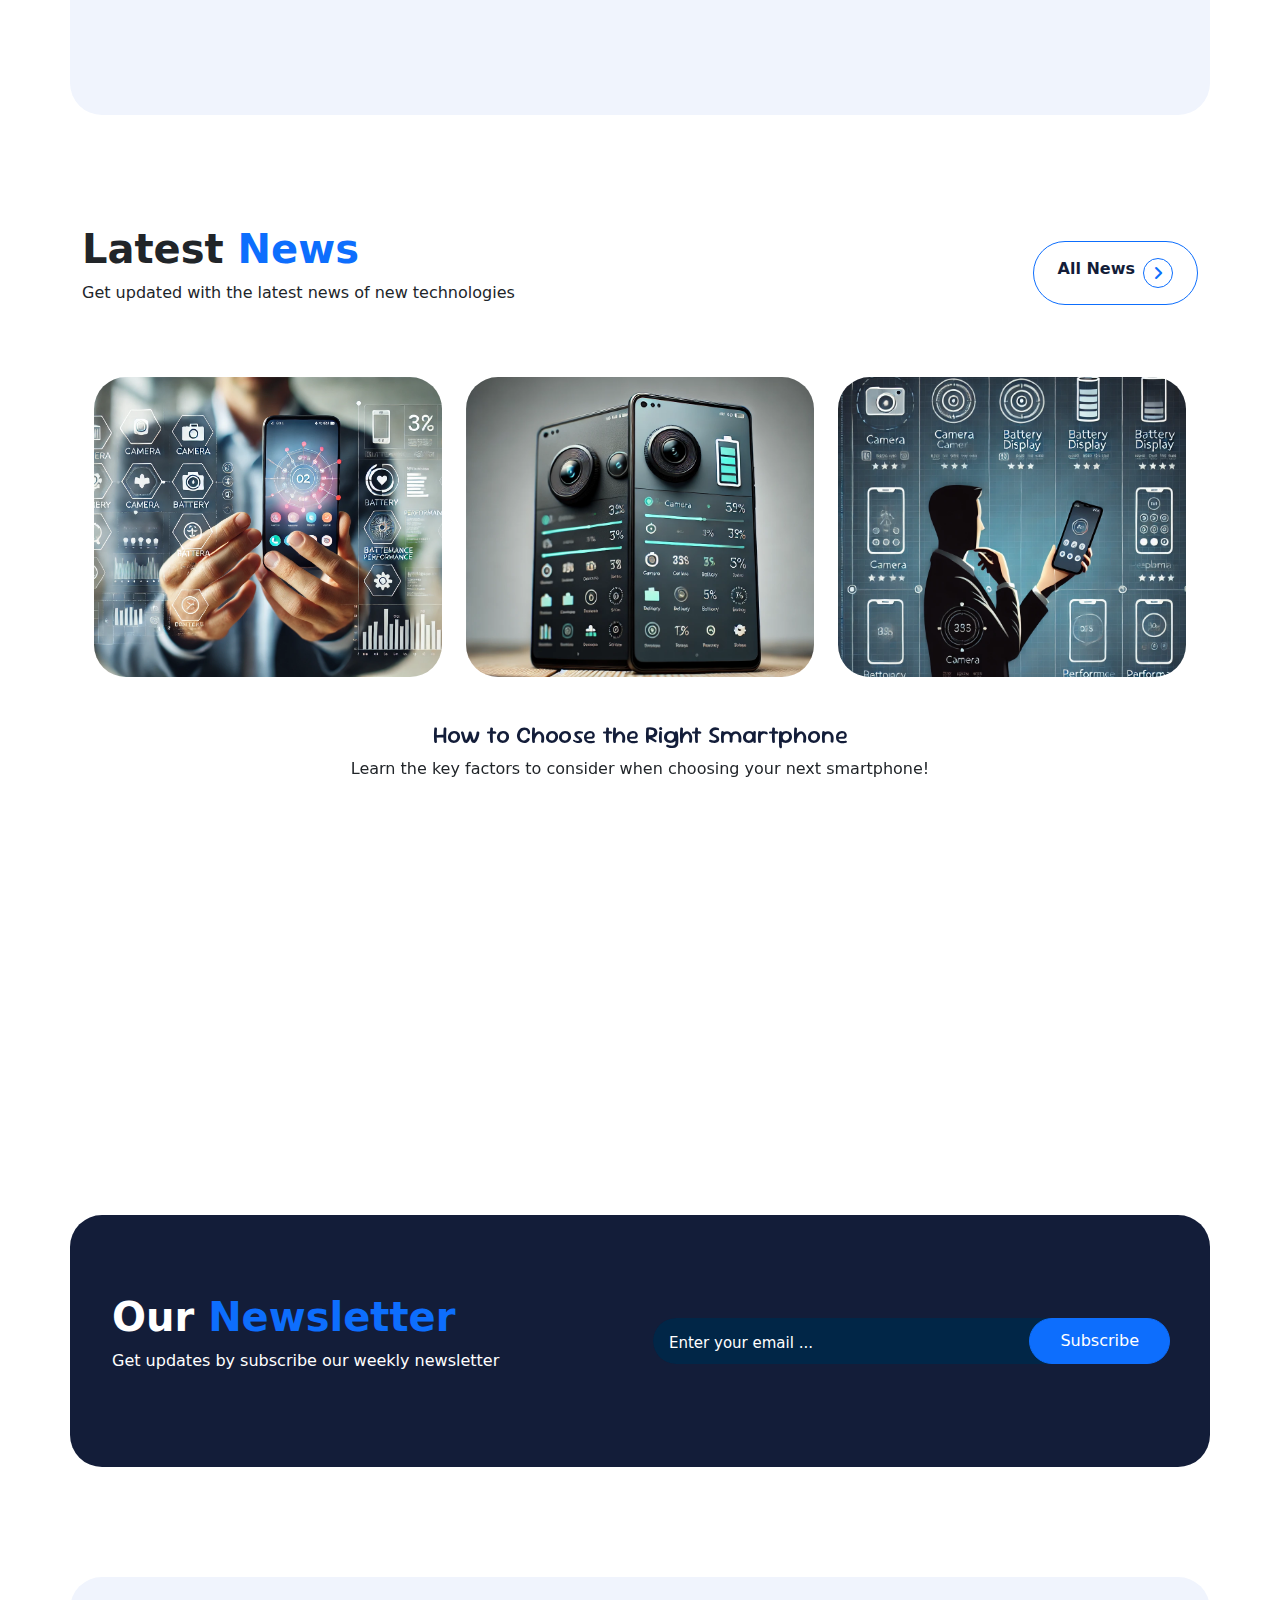
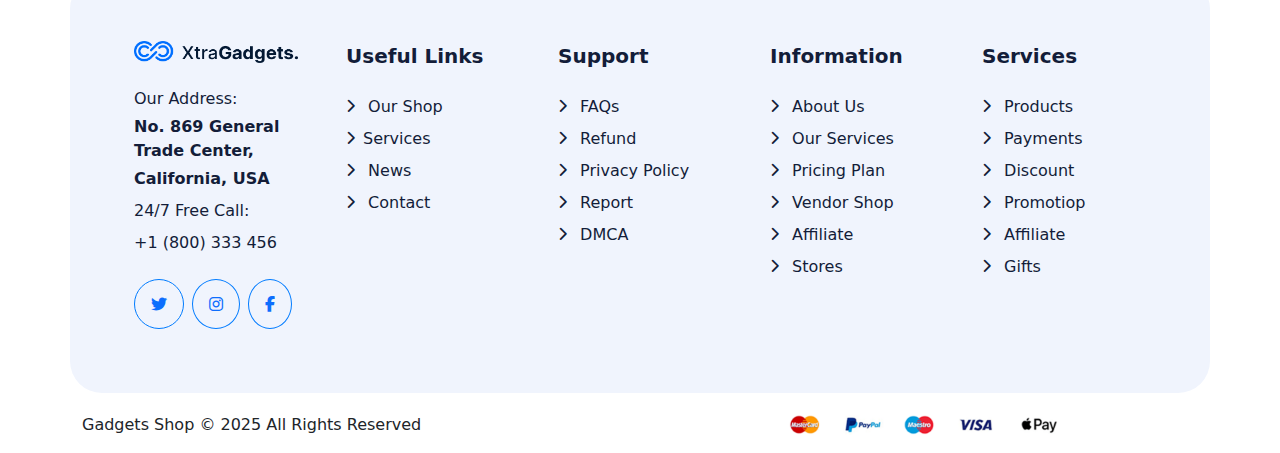
==== commit c1e86917: "Update" ====
--- a/index.html
+++ b/index.html
@@ -838,6 +838,21 @@
               <span class="d-block mb-2">24/7 Free Call:</span>
               
               <span class="d-block">+1 (800) 333 456</span>
+              <div class="d-flex gap-2 mt-4">
+    
+                <a href="#" class="icon-circle rounded-circle text-primary icon-twitter p-3 d-flex justify-content-center align-items-center">
+                  <i class="fa-brands fa-twitter"></i>
+                </a>
+
+                <a href="#" class="icon-circle rounded-circle icon-instagram p-3 d-flex justify-content-center align-items-center">
+                  <i class="fa-brands fa-instagram"></i>
+                </a>
+                <a href="#" class="icon-circle rounded-circle icon-facebook p-3 d-flex justify-content-center align-items-center">
+                  <i class="fa-brands fa-facebook-f"></i>
+                </a>
+            
+              </div>
+            
             </div>
             
 
--- a/assets/CSS/main.css
+++ b/assets/CSS/main.css
@@ -274,6 +274,16 @@
      background-color: #f0f4fd;
      color:var(--secondary-color) !important;
 }
+.sec8 .icon-circle{
+   
+    border: 1px solid var(--primary-color) ;
+}
+.sec8 .icon-circle:hover{
+   
+  background-color:  var(--primary-color) !important;
+  color: white !important;
+}
+
 .sec8 .item:hover{
 color: var(--primary-color) !important;
 }
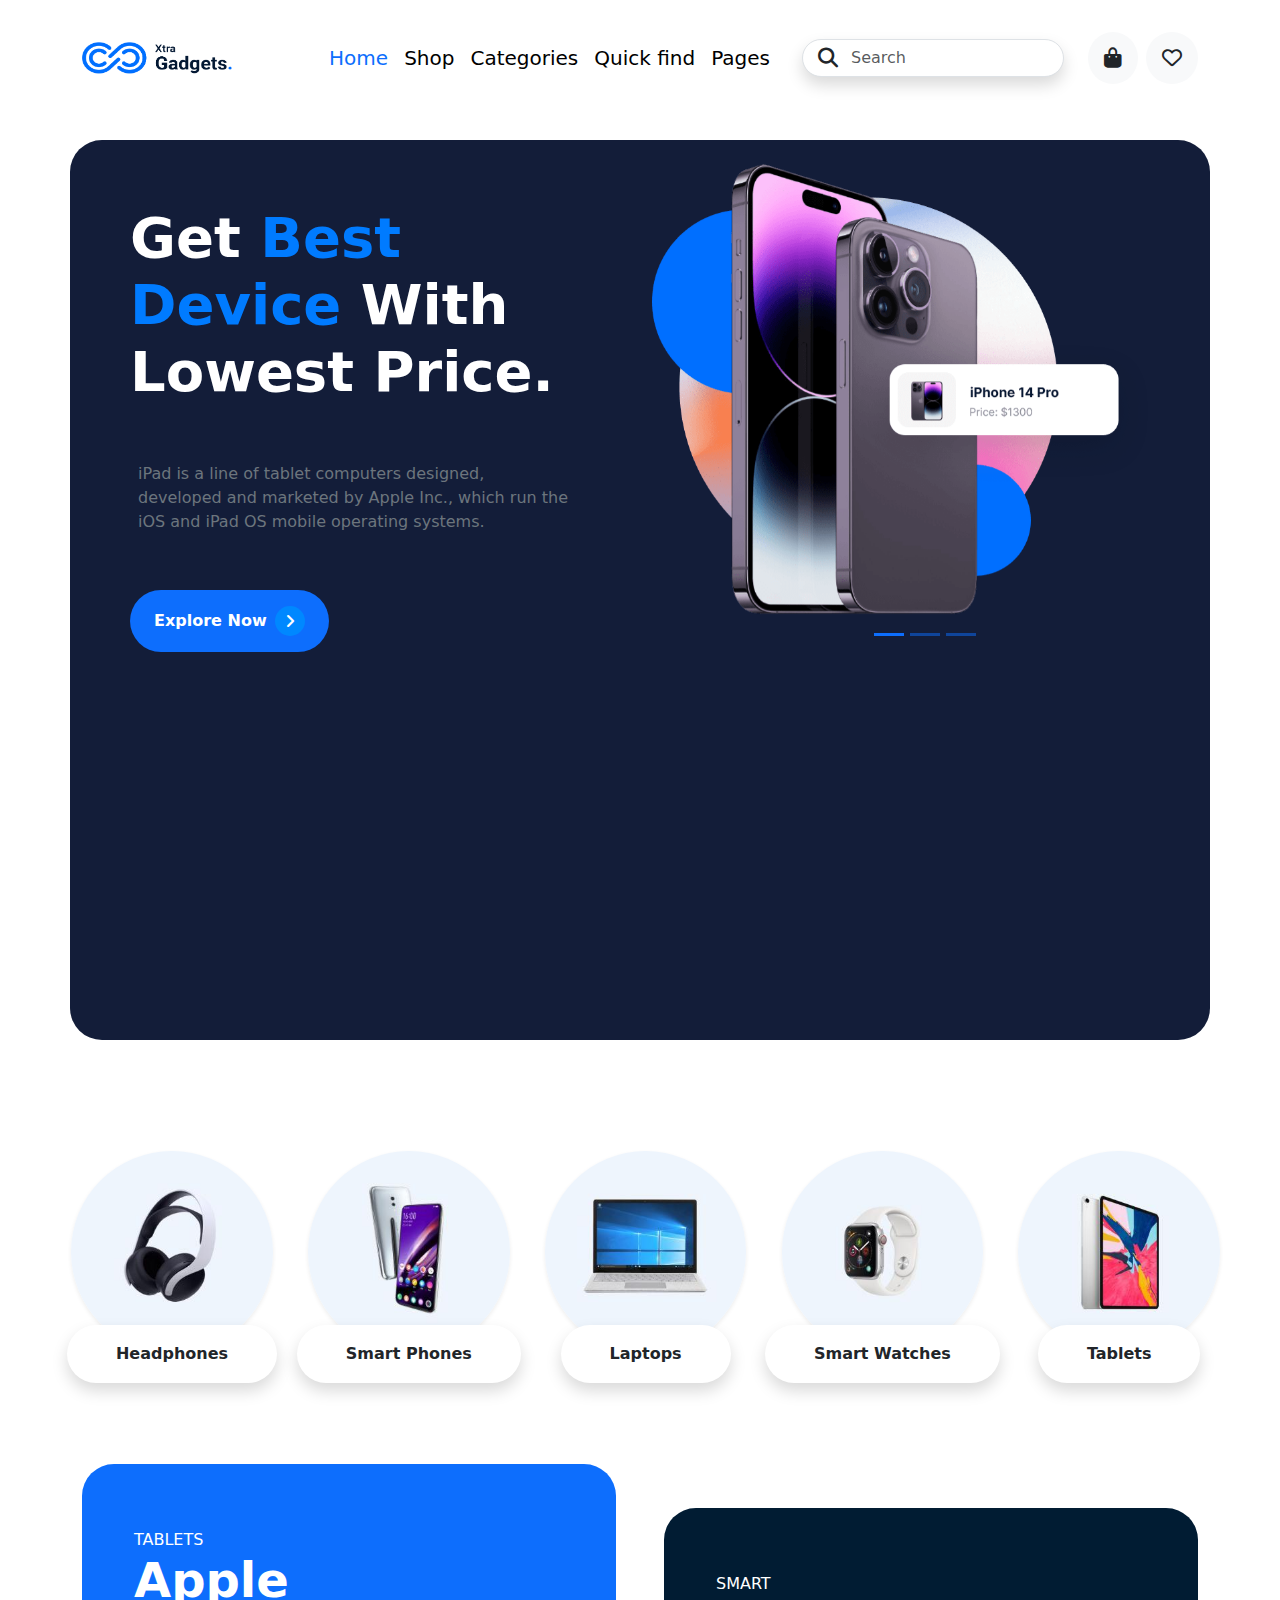
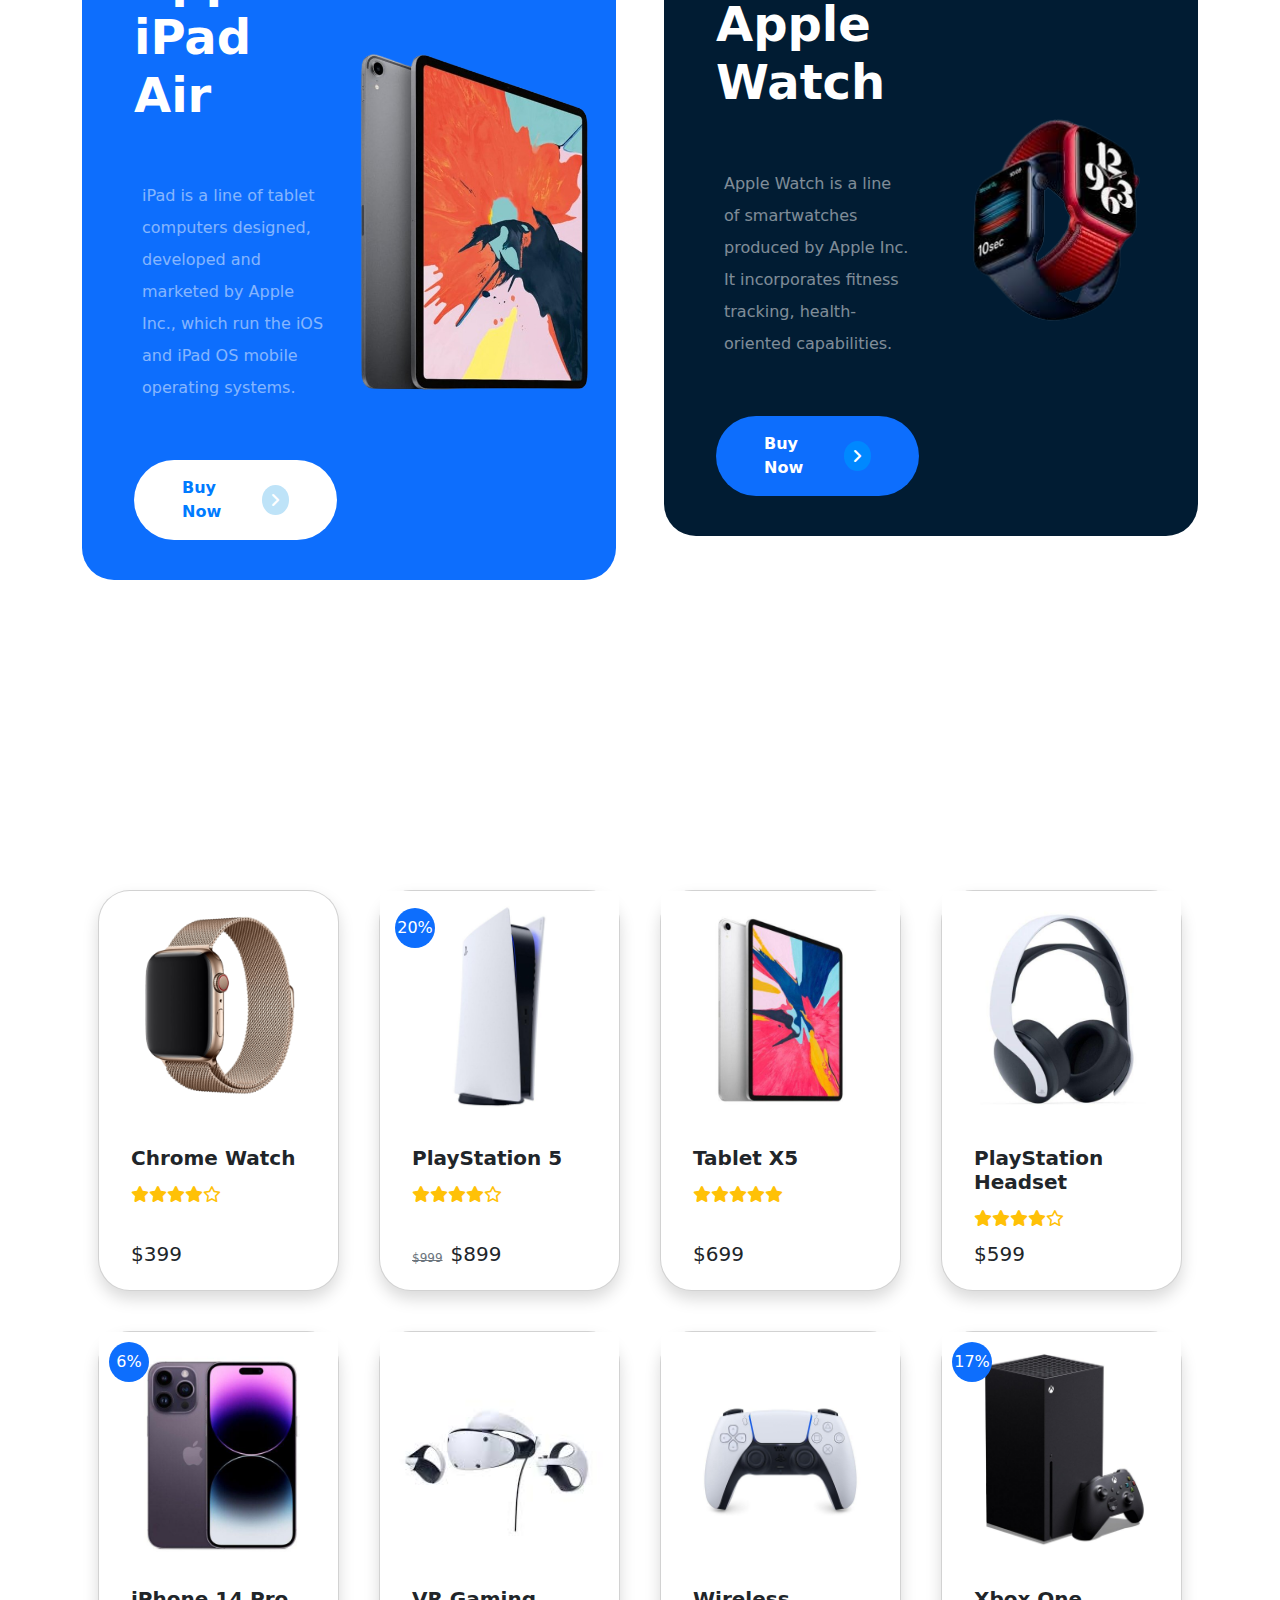
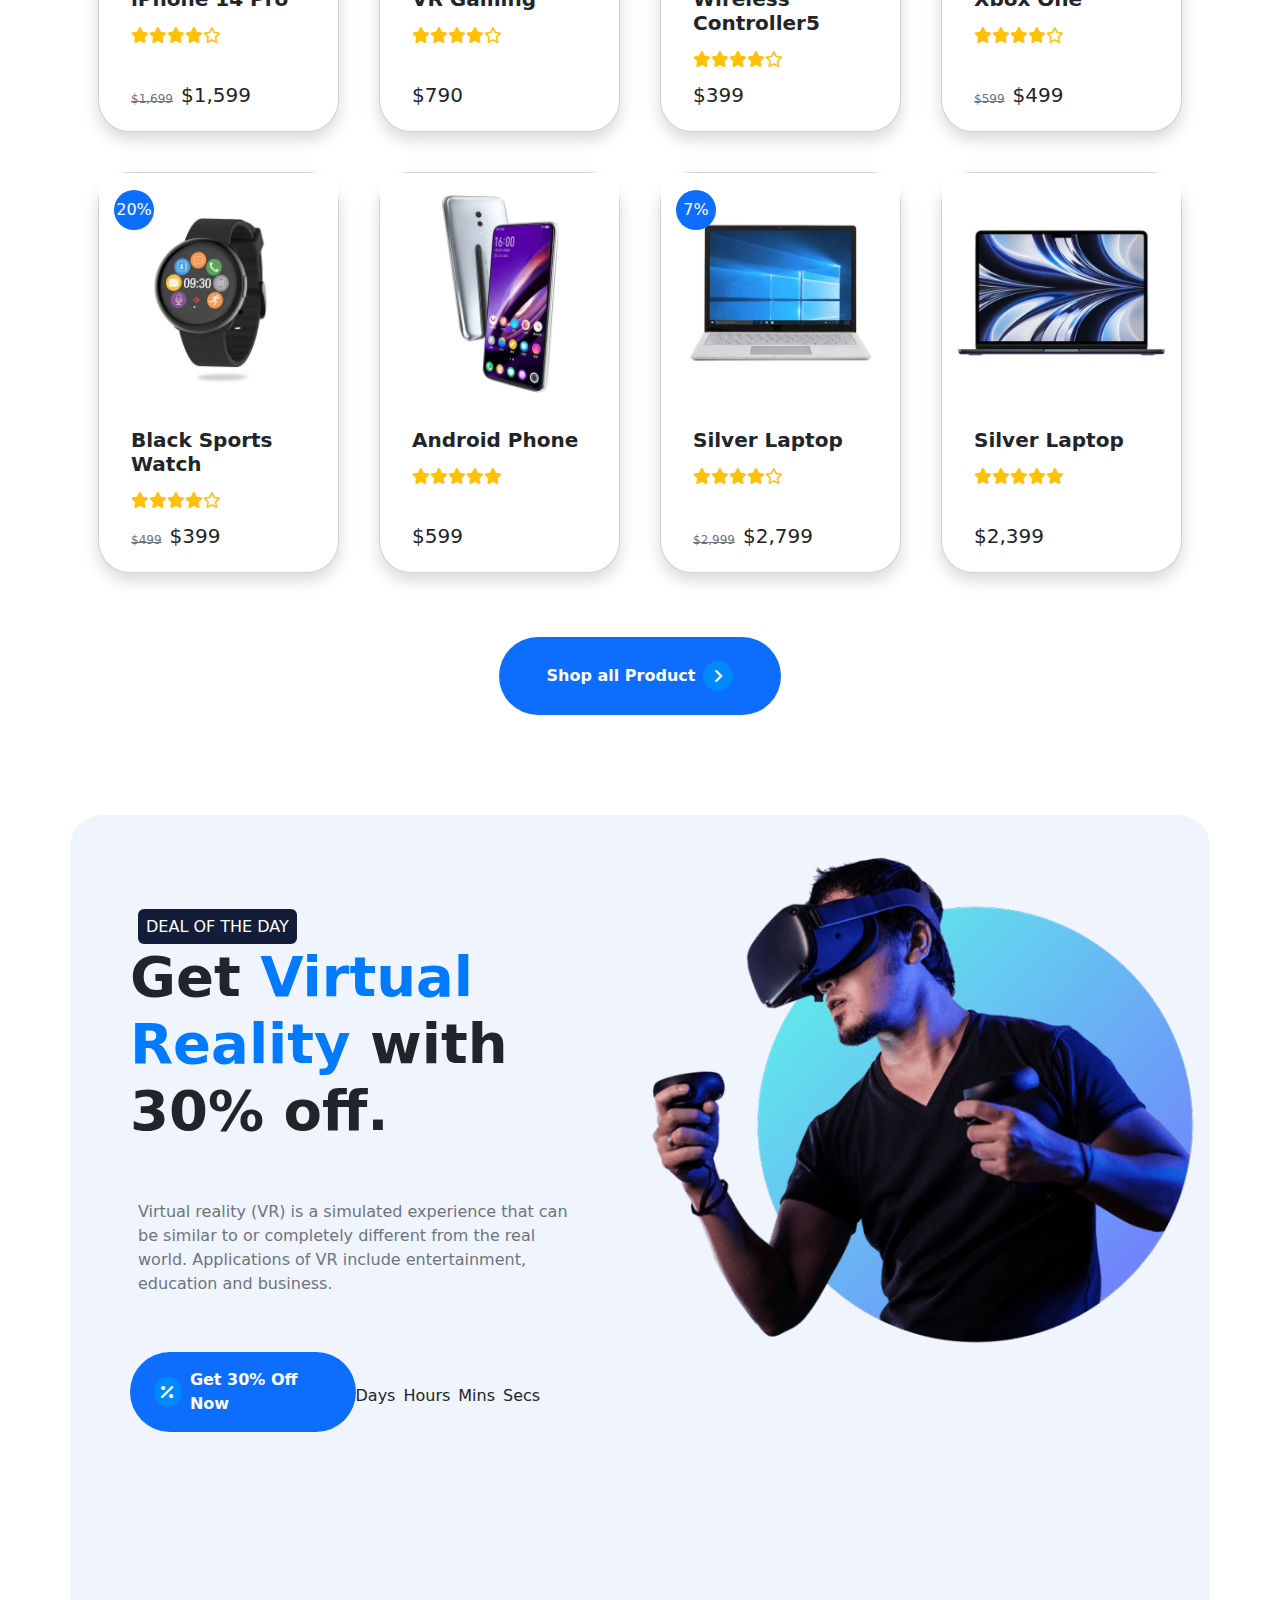
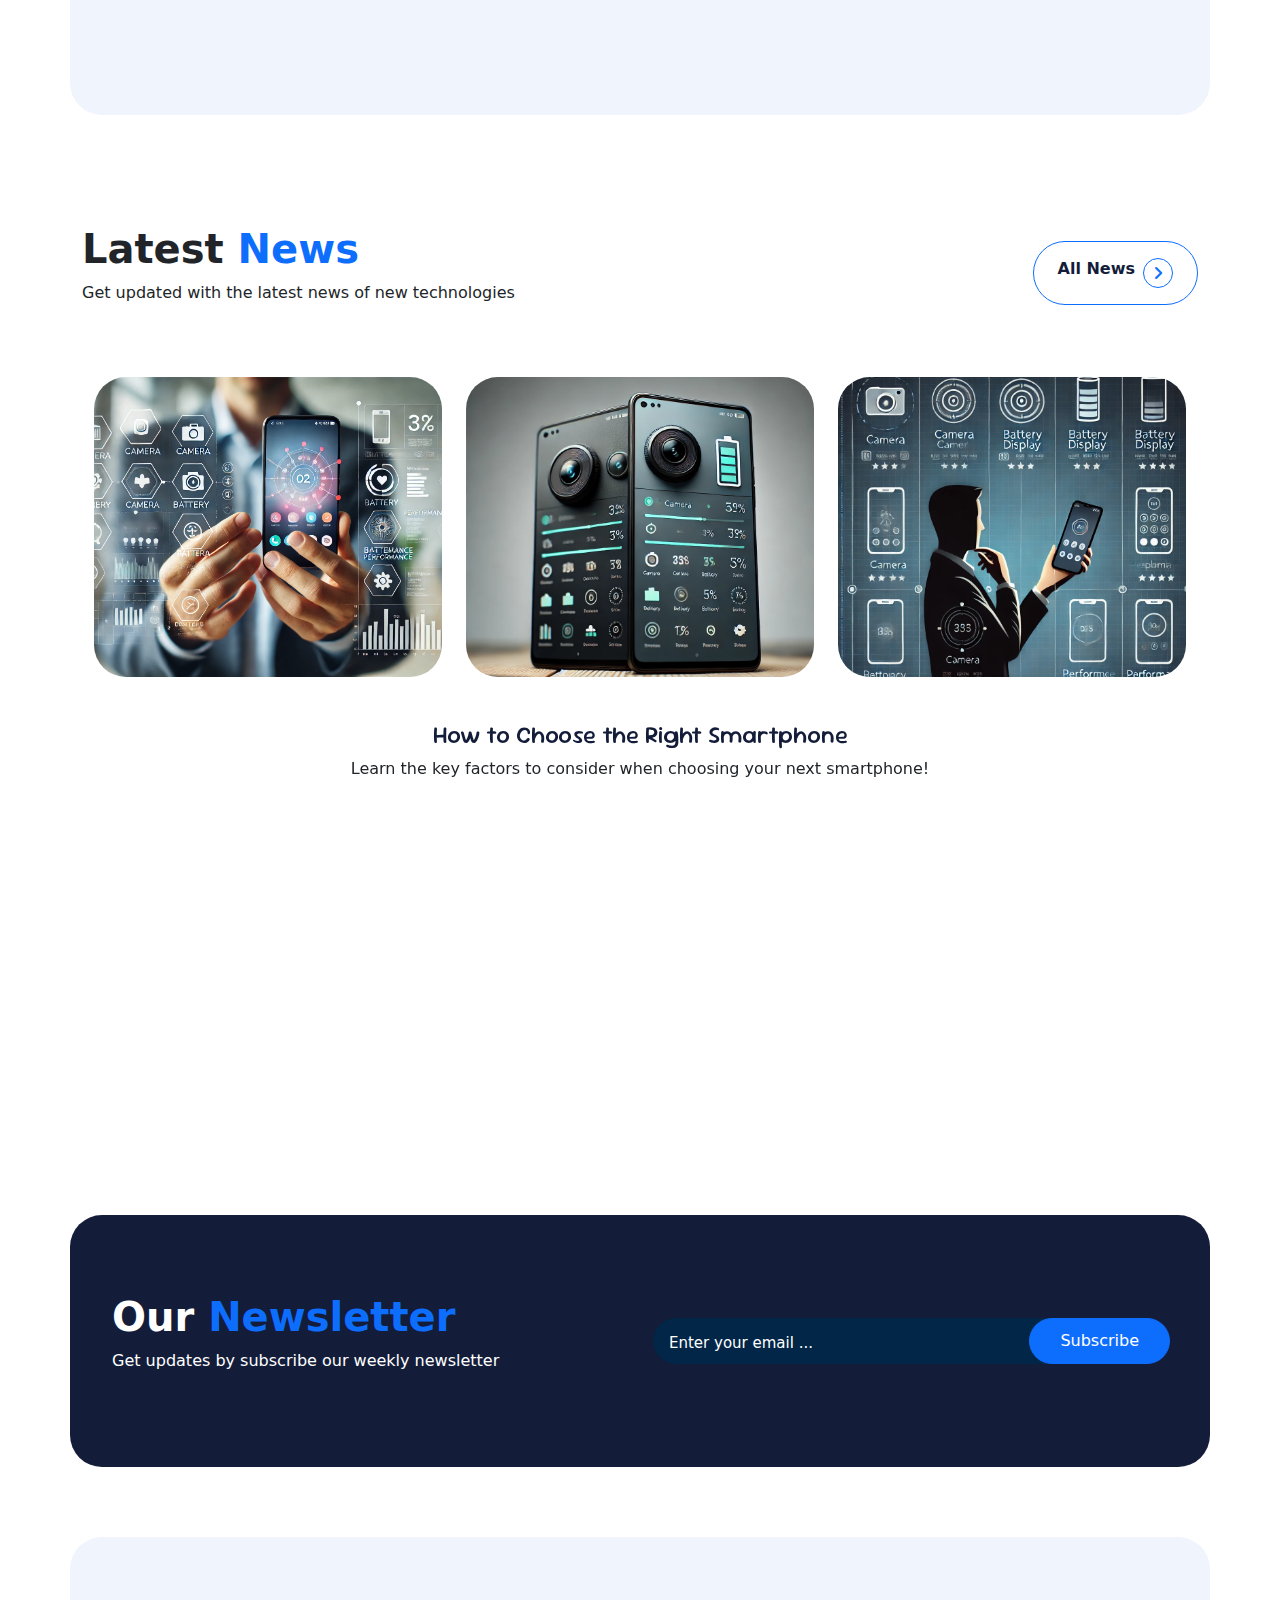
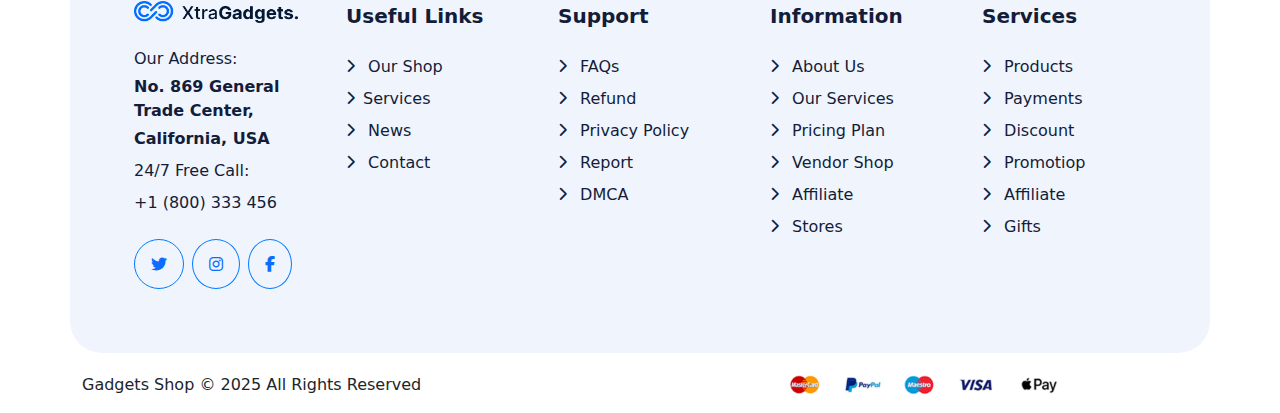
==== commit ebbc7295: "SHOP" ====
--- a/index.html
+++ b/index.html
@@ -4,7 +4,7 @@
 <head>
   <meta charset="utf-8">
   <meta name="viewport" content="width=device-width, initial-scale=1">
-  <title>Bootstrap demo</title>
+  <title>ٍShop</title>
   <link href="https://cdn.jsdelivr.net/npm/bootstrap@5.3.3/dist/css/bootstrap.min.css" rel="stylesheet"
     integrity="sha384-QWTKZyjpPEjISv5WaRU9OFeRpok6YctnYmDr5pNlyT2bRjXh0JMhjY6hW+ALEwIH" crossorigin="anonymous">
   <link rel="stylesheet" href="https://cdnjs.cloudflare.com/ajax/libs/font-awesome/6.7.2/css/all.min.css"
@@ -29,10 +29,10 @@
         <div class="collapse navbar-collapse" id="navbarSupportedContent">
           <ul class="navbar-nav ms-auto mb-2 mb-lg-0 d-flex align-items-center">
             <li class="nav-item">
-              <a class="nav-link text-primary active" aria-current="page" href="#">Home</a>
+              <a class="nav-link text-primary active" aria-current="page" href="index.html">Home</a>
             </li>
             <li class="nav-item">
-              <a class="nav-link text-body-emphasis" href="#">Shop</a>
+              <a class="nav-link text-body-emphasis" href="Allproduct.html">Shop</a>
             </li>
             <li class="nav-item">
               <a class="nav-link text-body-emphasis" href="#">Categories</a>
@@ -75,7 +75,7 @@
             and marketed by Apple Inc., which run the iOS and iPad OS mobile operating systems. </p>
           <div>
             <div class="btn-Explore col-lg-6 col-md-12 d-flex align-items-center mb-5">
-              <a href="#" class="fw-bold text-white rounded-pill bg-primary px-4 py-3 d-flex align-items-center">Explore
+              <a href="Allproduct.html" class="fw-bold text-white rounded-pill bg-primary px-4 py-3 d-flex align-items-center">Explore
                 Now<span class=" rounded-circle d-flex align-items-center justify-content-center ms-2"><i
                     class="fa-solid fa-angle-right text-white "></i></span></a>
             </div>
@@ -123,7 +123,7 @@
               <div
                 class="w-100 text-center d-flex align-items-center position-absolute start-50 translate-middle-x d-flex align-items-center justify-content-center"
                 style="bottom: -30px;">
-                <a href="#"
+                <a href="headphone.html"
                   class="btn bg-white fw-bolder rounded-pill shadow px-5 py-3 d-flex align-items-center justify-content-center">Headphones</a>
               </div>
             </div>
@@ -137,7 +137,7 @@
               <div
                 class="w-100 text-center d-flex align-items-center position-absolute start-50 translate-middle-x d-flex align-items-center justify-content-center"
                 style="bottom: -30px;">
-                <a href="#"
+                <a href="Smartphone.html"
                   class="btn bg-white fw-bolder rounded-pill shadow px-5 py-3 d-flex align-items-center justify-content-center">Smart
                   Phones</a>
               </div>
@@ -151,7 +151,7 @@
               <div
                 class="w-100 text-center d-flex align-items-center position-absolute start-50 translate-middle-x align-items-center justify-content-center"
                 style="bottom: -30px;">
-                <a href="#"
+                <a href="Laptop.html"
                   class="btn bg-white fw-bolder rounded-pill shadow px-5 py-3 d-flex align-items-center justify-content-center">Laptops</a>
               </div>
             </div>
@@ -165,7 +165,7 @@
               <div
                 class="w-100 text-center d-flex align-items-center position-absolute start-50 translate-middle-x align-items-center justify-content-center"
                 style="bottom: -30px;">
-                <a href="#"
+                <a href="SmartWatch.html"
                   class="btn bg-white fw-bolder rounded-pill shadow px-5 py-3 d-flex align-items-center justify-content-center">Smart
                   Watches</a>
               </div>
@@ -179,7 +179,7 @@
               <div
                 class="w-100 text-center d-flex align-items-center position-absolute start-50 translate-middle-x align-items-center justify-content-center"
                 style="bottom: -30px;">
-                <a href="#"
+                <a href="Tablets.html"
                   class="btn bg-white fw-bolder rounded-pill shadow px-5 py-3 d-flex align-items-center justify-content-center">Tablets</a>
               </div>
             </div>
@@ -816,7 +816,7 @@
     </div>
   </section>
   <!--SECTION_7-->
-
+<footer>
   <!--SECTION_8-->
   <section>
     <div class="sec8 container rounded-5 p-5">
@@ -927,7 +927,7 @@
     </div>
   </section>
   <!--SECTION_9-->
-
+</footer>
 
   <script src="https://cdn.jsdelivr.net/npm/bootstrap@5.3.3/dist/js/bootstrap.bundle.min.js"
     integrity="sha384-YvpcrYf0tY3lHB60NNkmXc5s9fDVZLESaAA55NDzOxhy9GkcIdslK1eN7N6jIeHz"
--- a/assets/CSS/main.css
+++ b/assets/CSS/main.css
@@ -269,7 +269,7 @@
 }
 /*SECTION_8*/
 .sec8{
-    margin-top:110px ;
+    margin-top:70px ;
     margin-bottom:20px;
      background-color: #f0f4fd;
      color:var(--secondary-color) !important;
